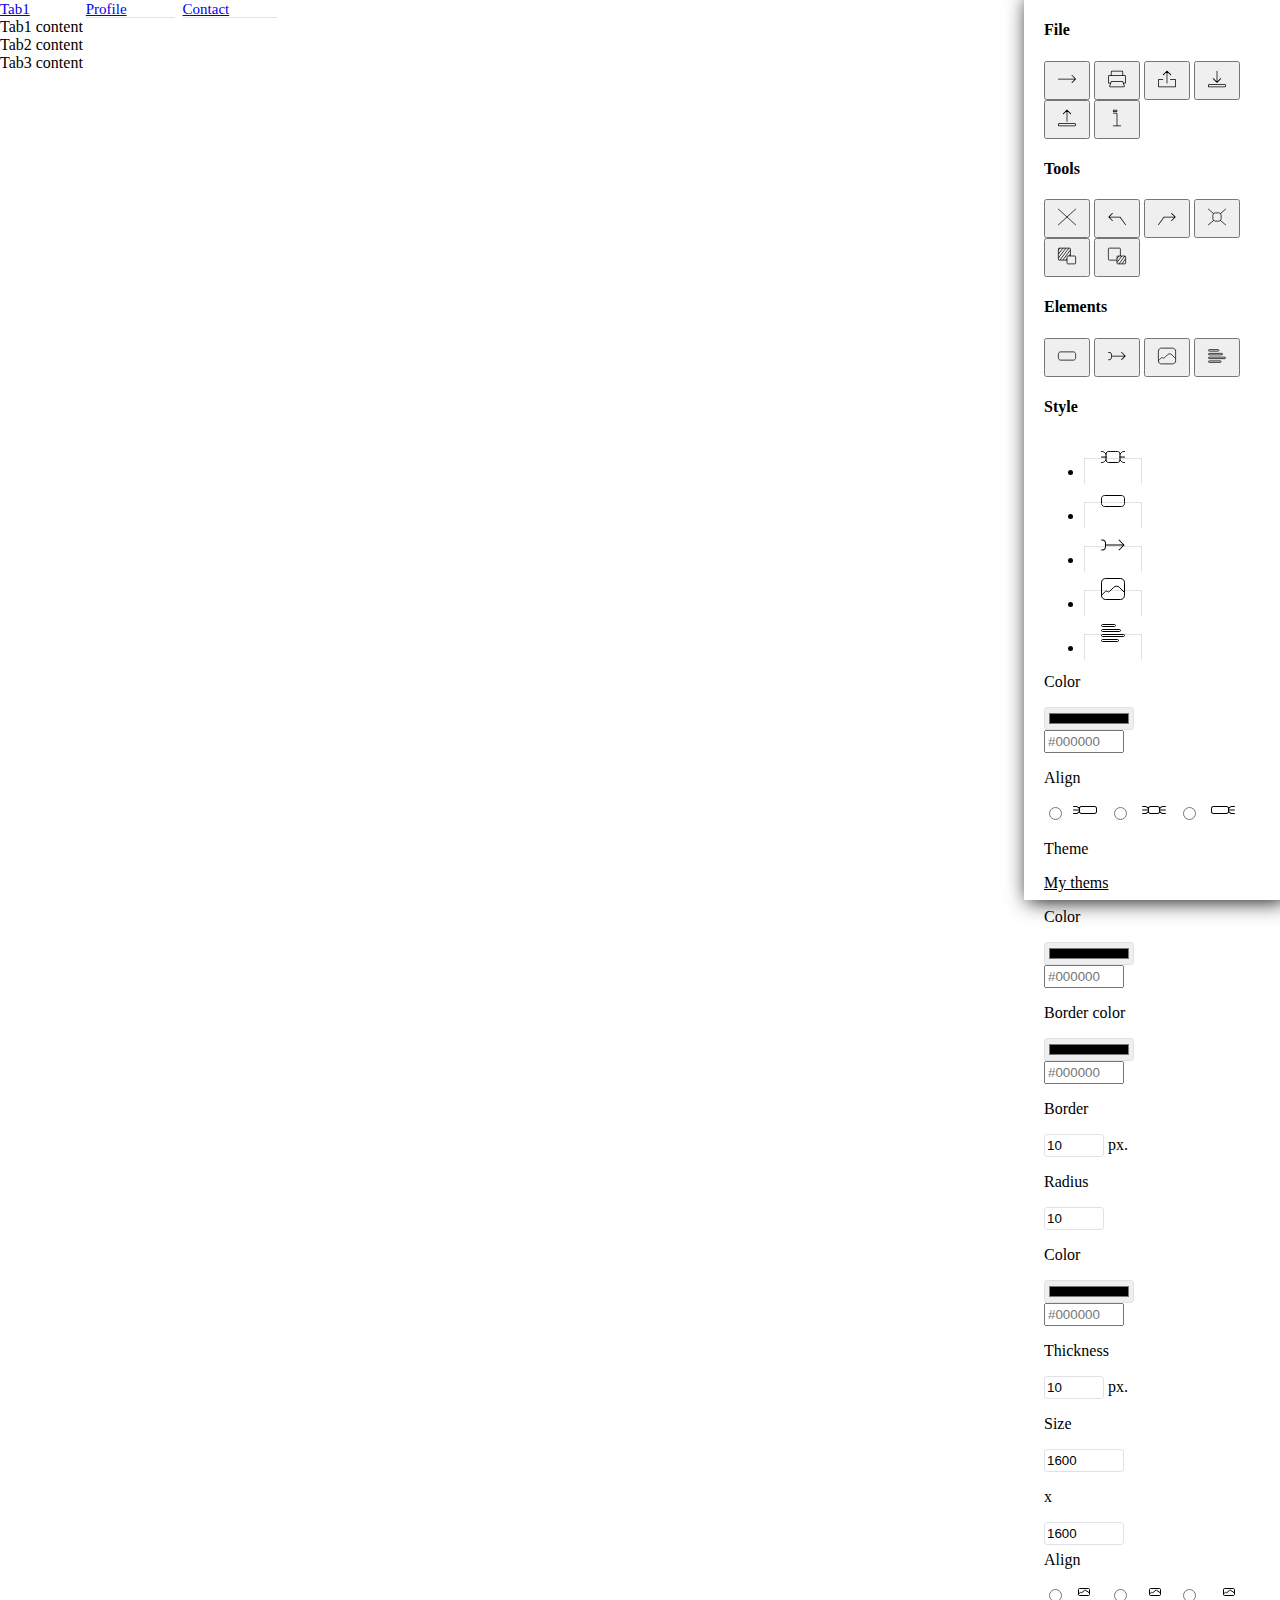
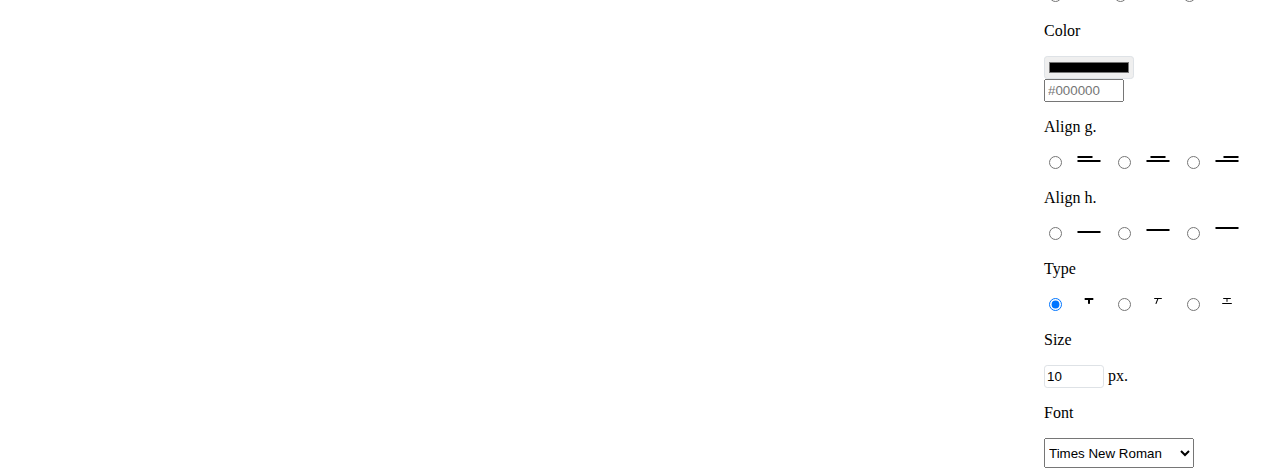
==== index.html @ cacdc1cd "show/hide animation final fix" ====
<!DOCTYPE html>
<html lang="en">

<head>
    <title>SmartTree</title>
    <meta charset="UTF-8">
    <meta name="viewport" content="width=device-width, initial-scale=1.0">
    <link href="styles.css" type="text/css" rel="stylesheet" />
    <link rel="stylesheet" href="https://stackpath.bootstrapcdn.com/bootstrap/4.5.0/css/bootstrap.min.css" integrity="sha384-9aIt2nRpC12Uk9gS9baDl411NQApFmC26EwAOH8WgZl5MYYxFfc+NcPb1dKGj7Sk" crossorigin="anonymous">
    <script src="https://code.jquery.com/jquery-3.5.1.js" integrity="sha256-QWo7LDvxbWT2tbbQ97B53yJnYU3WhH/C8ycbRAkjPDc=" crossorigin="anonymous"></script>
    <script src="https://cdn.jsdelivr.net/npm/popper.js@1.16.0/dist/umd/popper.min.js" integrity="sha384-Q6E9RHvbIyZFJoft+2mJbHaEWldlvI9IOYy5n3zV9zzTtmI3UksdQRVvoxMfooAo" crossorigin="anonymous"></script>
    <script src="https://stackpath.bootstrapcdn.com/bootstrap/4.5.0/js/bootstrap.min.js" integrity="sha384-OgVRvuATP1z7JjHLkuOU7Xw704+h835Lr+6QL9UvYjZE3Ipu6Tp75j7Bh/kR0JKI" crossorigin="anonymous"></script>
    <script src="js/scripts.js" type="script"></script>
</head>

<body>
    <div class="home">
        <nav>
            <div class="nav nav-tabs bg-dark pl-3 pt-3" id="nav-tab" role="tablist">
              <a class="homeTab nav-item nav-link bg-white active" id="Tab1" data-toggle="tab" href="#nav-tab1" role="tab" aria-controls="nav-tab1" aria-selected="true" style="margin-right: .25rem;">Tab1</a>
              <a class="homeTab nav-item nav-link bg-white" id="Tab2" data-toggle="tab" href="#nav-tab2" role="tab" aria-controls="nav-tab2" aria-selected="false" style="margin-right: .25rem;">Profile</a>
              <a class="homeTab nav-item nav-link bg-white" id="Tab3" data-toggle="tab" href="#nav-tab3" role="tab" aria-controls="nav-tab3" aria-selected="false">Contact</a>
            </div>
          </nav>
          <div class="tab-content" id="nav-tabContent">
            <div class="tab-pane fade show active" id="nav-tab1" role="tabpanel" aria-labelledby="Tab1">Tab1 content</div>
            <div class="tab-pane fade" id="nav-tab2" role="tabpanel" aria-labelledby="Tab2">Tab2 content</div>
            <div class="tab-pane fade" id="nav-tab3" role="tabpanel" aria-labelledby="Tab3">Tab3 content</div>
          </div>
    </div>
    <div class="panel">
        <div class="menu1" style="margin-right: 30px;">
            <h4 class="lead text-dark">File</h4>
            <div class="btn-group" role="group" aria-label="Basic example">
                <button type="button" class="btn btn-light border btn-sm"><img src="img/Menu1-arrow-no-bordure.svg" alt=""></button>
                <button type="button" class="btn btn-light border btn-sm"><img src="img/Menu1-printno-bordure.svg" alt=""></button>
                <button type="button" id="shareBtn" class="btn btn-light border btn-sm"><img src="img/Menu1-shareno-bordure.svg"></button>
                <button type="button" class="btn btn-light border btn-sm"><img src="img/Menu1-saveno-bordure.svg" alt="" id="exportToFile"></button>
                <button type="button" class="btn btn-light border btn-sm"><img src="img/Menu1-loadno-bordure.svg" alt="" id="importFromFile"></button>
                <button type="button" id="infoBtn" class="btn btn-light border btn-sm"><img src="img/Menu1-infono-bordure.svg" alt=""></button>
            </div>
        </div>
        <div id="menu1Share" style="margin-left: 20px; display: none;">
            <p>Share project</p>
            <div class="row mb-3">
                <button type="button" class="btn btn-light border btm-sm ml-3 mr-1 p-1">
                    <svg width="35" height="35" viewBox="0 0 40 40" fill="none" xmlns="http://www.w3.org/2000/svg">
                    <path d="M14.5 30.5V19.5M19.5 9.5H18.5C16.2909 9.5 14.5 11.2909 14.5 13.5V19.5M14.5 19.5H11.5M14.5 19.5H17.5M19.5 19.5V28.5M19.5 30.5V28.5M19.5 28.5L20.5 29.5C21.8807 30.8807 24.1193 30.8807 25.5 29.5V29.5C26.8807 28.1193 26.8807 25.8807 25.5 24.5V24.5C24.1193 23.1193 21.8807 23.1193 20.5 24.5L20 25" stroke="black" stroke-linecap="round"/>
                    </svg>
                </button>
                <button type="button" class="btn btn-light border btm-sm ml-2 mr-1 p-1">
                    <svg width="35" height="35" viewBox="0 0 40 40" fill="none" xmlns="http://www.w3.org/2000/svg">
                    <path d="M14.5 30.5V9.5M14.5 9.5H9.5M14.5 9.5H19.5M19.5 19.5L20.7911 29.8289C20.9301 30.9406 22.5121 31.0179 22.7588 29.9252L24.0246 24.3198C24.2593 23.2802 25.7407 23.2802 25.9754 24.3198L27.2412 29.9252C27.4879 31.0179 29.0699 30.9406 29.2089 29.8289L30.5 19.5" stroke="black" stroke-linecap="round"/>
                    </svg>
                </button>
                <button type="button" class="btn btn-light border btm-sm ml-2 mr-1 p-1">
                    <svg width="35" height="35" viewBox="0 0 40 40" fill="none" xmlns="http://www.w3.org/2000/svg">
                    <path d="M18.253 28.8596C18.4483 28.6643 18.4483 28.3477 18.253 28.1525C18.0578 27.9572 17.7412 27.9572 17.5459 28.1525L18.253 28.8596ZM22.4957 18.253C22.691 18.4482 23.0075 18.4482 23.2028 18.253C23.3981 18.0577 23.3981 17.7411 23.2028 17.5459L22.4957 18.253ZM11.182 24.6169L17.5459 18.253L16.8388 17.5459L10.4749 23.9098L11.182 24.6169ZM16.8368 30.2758L18.253 28.8596L17.5459 28.1525L16.1297 29.5687L16.8368 30.2758ZM17.5459 18.253C18.9128 16.8861 21.1289 16.8861 22.4957 18.253L23.2028 17.5459C21.4454 15.7885 18.5962 15.7885 16.8388 17.5459L17.5459 18.253ZM11.182 29.5667C9.81515 28.1998 9.81515 25.9838 11.182 24.6169L10.4749 23.9098C8.71751 25.6672 8.71751 28.5164 10.4749 30.2738L11.182 29.5667ZM10.4749 30.2738C12.2319 32.0308 15.0792 32.0335 16.8368 30.2758L16.1297 29.5687C14.7632 30.9352 12.5491 30.9338 11.182 29.5667L10.4749 30.2738Z" fill="black"/>
                    <path d="M22.4957 11.889C22.3005 12.0842 22.3005 12.4008 22.4957 12.5961C22.691 12.7913 23.0076 12.7913 23.2028 12.5961L22.4957 11.889ZM18.2531 22.4956C18.0578 22.3003 17.7412 22.3003 17.546 22.4956C17.3507 22.6908 17.3507 23.0074 17.546 23.2027L18.2531 22.4956ZM29.5668 16.1316L23.2028 22.4956L23.9099 23.2027L30.2739 16.8387L29.5668 16.1316ZM23.9119 10.4728L22.4957 11.889L23.2028 12.5961L24.619 11.1799L23.9119 10.4728ZM23.2028 22.4956C21.836 23.8624 19.6199 23.8624 18.2531 22.4956L17.546 23.2027C19.3033 24.96 22.1526 24.96 23.9099 23.2027L23.2028 22.4956ZM29.5668 11.1819C30.9336 12.5487 30.9336 14.7648 29.5668 16.1316L30.2739 16.8387C32.0313 15.0814 32.0313 12.2321 30.2739 10.4748L29.5668 11.1819ZM30.2739 10.4748C28.5169 8.71772 25.6696 8.71508 23.9119 10.4728L24.619 11.1799C25.9856 9.81336 28.1996 9.8147 29.5668 11.1819L30.2739 10.4748Z" fill="black"/>
                    </svg>
                </button>
                <button type="button" class="btn btn-light border btm-sm ml-2 mr-1 p-1">
                    <svg width="35" height="35" viewBox="0 0 40 40" fill="none" xmlns="http://www.w3.org/2000/svg">
                    <path d="M16 9.5V19.5V26.5C16 28.7091 17.7909 30.5 20 30.5H21M24 22.5V28.5V30.5M24 19.5V20.5" stroke="black" stroke-linecap="round"/>
                    </svg>
                </button>
            </div>
            <p>Give rights</p>
            <input type="email" class="form-control form-control-md w-75 mb-4" placeholder="test@test.com"/>
        </div>
        <div id="menu1Info" style="margin-left: 30px; display: none;">
            <p>Info about project</p>
            <p>Last changes: 15:22, 03.11.2020</p>
            <p>Date of creation: 11.11.2020</p>
            <p>Author: test@test.com</p>
        </div>
        <div class="menu2" style="margin-right: 30px;">
            <h4 class="lead text-dark">Tools</h4>
            <div class="btn-group" role="group" aria-label="Basic example">
                <button type="button" class="btn btn-light border btn-sm"><img src="img/Menu2-delete-no-bordure.svg" id="delete"></button>
                <button type="button" class="btn btn-light border btn-sm"><img src="img/Menu2-undo-no-bordure.svg" alt="" id="undo"></button>
                <button type="button" class="btn btn-light border btn-sm"><img src="img/Menu2-return-no-bordure.svg" id="redo"></button>
                <button type="button" class="btn btn-light border btn-sm"><img src="img/Menu2-focus-no-bordure.svg" alt=""></button>
                <button type="button" class="btn btn-light border btn-sm"><img src="img/Menu2-copy-style-no-bordure.svg" alt=""></button>
                <button type="button" class="btn btn-light border btn-sm"><img src="img/Menu2-paste-style-no-bordure.svg" alt=""></button>
            </div>
        </div>
        <div class="menu3" style="margin-right: 30px;">
            <h4 class="lead text-dark">Elements</h4>
            <div class="btn-group" role="group" aria-label="Basic example">
                <button type="button" class="btn btn-light border btn-sm"><img src="img/Menu3-cell-no-bordure.svg" id="addTopic"></button>
                <button type="button" class="btn btn-light border btn-sm"><img src="img/Menu3-join-no-bordure.svg" alt="" id="addJoin"></button>
                <button type="button" class="btn btn-light border btn-sm"><img src="img/Menu3-image-no-bordure.svg"></button>
                <button type="button" class="btn btn-light border btn-sm"><img src="img/Menu3-text-no-bordure.svg" alt=""></button>
            </div>
        </div>
        <div class="menu4" style="margin-right: 30px;">
            <h4 class="lead text-dark">Style</h4>
            <div class="card border-0">
                <ul class="nav nav-tabs" id="myTab" role="tablist">
                    <li class="nav-item">
                        <a class="nav-link menu4nl active" id="home-tab" data-toggle="tab" href="#one" role="tab" aria-controls="home" aria-selected="true" style="padding: 4px 8px;"><img src="img/Menu4-1-map-no-bordure.svg"></a>
                    </li>
                    <li class="nav-item">
                        <a class="nav-link menu4nl" id="profile-tab" data-toggle="tab" href="#two" role="tab" aria-controls="profile" aria-selected="false" style="padding: 4px 8px;"><img src="img/Menu4-2-cell-no-bordure.svg"></a>
                    </li>
                    <li class="nav-item">
                        <a class="nav-link menu4nl" id="contact-tab" data-toggle="tab" href="#three" role="tab" aria-controls="contact" aria-selected="false" style="padding: 4px 8px;"><img src="img/Menu4-3-join-no-bordure.svg"></a>
                    </li>
                    <li class="nav-item">
                        <a class="nav-link menu4nl" id="contact-tab" data-toggle="tab" href="#four" role="tab" aria-controls="contact" aria-selected="false" style="padding: 4px 8px;"><img src="img/Menu4-4-image-no-bordure.svg"></a>
                    </li>
                    <li class="nav-item">
                        <a class="nav-link menu4nl" id="contact-tab" data-toggle="tab" href="#five" role="tab" aria-controls="contact" aria-selected="false" style="padding: 4px 8px;"><img src="img/Menu4-5-text-no-bordure.svg"></a>
                    </li>
                </ul>
                <div class="tab-content border border-top-0" id="myTabContent">
                    <div class="tab-pane fade show active" id="one" role="tabpanel" aria-labelledby="home-tab">
                        <div class="d-flex flex-row justify-content-between ml-3 mr-3 mt-3">
                            <p>Color</p>
                            <div class="form-group row">
                                <form>
                                    <input type="color" value="#000000" id="favcolor" list="colorList" style="width: 90px; height: 23px;">
                                    <datalist id="colorList">
                                        <option value="#ffffff" label="White">
                                        <option value="#000000" label="Black">
                                        <option value="#ffff00" label="Yellow">
                                        <option value="#996633" label="Brown">
                                        <option value="#ff0000" label="Red">
                                        <option value="#c4c4c4" label="Gray">
                                        <option value="#660099" label="Violet">
                                        <option value="#333399" label="DarkSlateBlue">
                                        <option value="#003399" label="DarkBlue">
                                        <option value="#0099cc" label="LightSeaGreen">
                                        <option value="#009966" label="Teal">
                                    </datalist>
                                </form>
                                <!-- <span id="hex" class="mr-3 ml-3">#000000</span> -->
                                <input class="form-control form-control-sm ml-2 mr-3" id="hex" type="text" placeholder="#000000" style="width: 80px; height: 23px;">
                            </div>
                        </div>
                        <div class="d-flex flex-row justify-content-between ml-3 mr-3">
                            <p>Align</p>
                            <div class="btn-group btn-group-toggle h-25 w-50" data-toggle="buttons">
                                <label class="btn btn-light btn-sm border p-0">
                                    <input type="radio" name="options" id="option1" checked><img src="img/Menu4-1-map-aligin-left-no-bordure.svg">
                                </label>
                                <label class="btn btn-light btn-sm border p-0">
                                    <input type="radio" name="options" id="option2"> <img src="img/Menu4-1-map-aligin-center-no-bordure.svg">
                                </label>
                                <label class="btn btn-light btn-sm border p-0">
                                    <input type="radio" name="options" id="option3"> <img src="img/Menu4-1-map-aligin-right-no-bordure.svg">
                                </label>
                                </div>
                        </div>
                        <div class="d-flex flex-row justify-content-between ml-3 mr-3">
                            <p>Theme</p>
                            <p style="text-decoration: underline;">My thems</p>
                        </div>
                    </div>
                    <div class="tab-pane fade" id="two" role="tabpanel" aria-labelledby="profile-tab">
                        <div class="d-flex flex-row justify-content-between ml-3 mt-3">
                            <p>Color</p>
                            <div class="form-group row mr-3 mb-0">
                                <div class="form-group row">
                                    <form>
                                        <input type="color" value="#000000" id="favcolor1" list="colorList" style="width: 90px; height: 23px;">
                                        <datalist id="colorList">
                                            <option value="#ffffff" label="White">
                                            <option value="#000000" label="Black">
                                            <option value="#ffff00" label="Yellow">
                                            <option value="#996633" label="Brown">
                                            <option value="#ff0000" label="Red">
                                            <option value="#c4c4c4" label="Gray">
                                            <option value="#660099" label="Violet">
                                            <option value="#333399" label="DarkSlateBlue">
                                            <option value="#003399" label="DarkBlue">
                                            <option value="#0099cc" label="LightSeaGreen">
                                            <option value="#009966" label="Teal">
                                        </datalist>
                                    </form>
                                    <!-- <span id="hex" class="mr-3 ml-3">#000000</span> -->
                                    <input class="form-control form-control-sm ml-2 mr-3" id="hex1" type="text" placeholder="#000000" style="width: 80px; height: 23px;">
                                </div>
                            </div>
                        </div>
                        <div class="d-flex flex-row justify-content-between ml-3 mr-3">
                            <p>Border color</p>
                            <div class="form-group row">
                                <form>
                                    <input type="color" value="#000000" id="favcolor2" list="colorList" style="width: 90px; height: 23px;">
                                    <datalist id="colorList">
                                        <option value="#ffffff" label="White">
                                        <option value="#000000" label="Black">
                                        <option value="#ffff00" label="Yellow">
                                        <option value="#996633" label="Brown">
                                        <option value="#ff0000" label="Red">
                                        <option value="#c4c4c4" label="Gray">
                                        <option value="#660099" label="Violet">
                                        <option value="#333399" label="DarkSlateBlue">
                                        <option value="#003399" label="DarkBlue">
                                        <option value="#0099cc" label="LightSeaGreen">
                                        <option value="#009966" label="Teal">
                                    </datalist>
                                </form>
                                <!-- <span id="hex" class="mr-3 ml-3">#000000</span> -->
                                <input class="form-control form-control-sm ml-2 mr-3" id="hex2" type="text" placeholder="#000000" style="width: 80px; height: 23px;">
                            </div>
                        </div>
                        <div class="d-flex flex-row justify-content-between ml-3 mr-3">
                            <p>Border</p>
                            <!-- <p><a style="text-decoration: underline;">10</a> px.</p> -->
                            <div class="form-group row">
                                <input id="number" class="form-control form-control-sm  ml-auto mt-1" min="0" type="number" value="10" style="width: 60px; height: 23px;">
                                <span class="mr-3 ml-2 mt-1">px.</span>
                            </div>
                        </div>
                        <div class="d-flex flex-row justify-content-between ml-3 mr-3">
                            <p>Radius</p>
                            <!-- <p><a style="text-decoration: underline;">10</a> px.</p> -->
                            <input id="number" class="form-control form-control-sm  ml-auto mt-1" min="0" type="number" value="10" style="width: 60px; height: 23px;">
                        </div>
                    </div>
                    <div class="tab-pane fade" id="three" role="tabpanel" aria-labelledby="contact-tab">
                        <div class="d-flex flex-row justify-content-between ml-3 mr-3 mt-3">
                            <p>Color</p>
                            <div class="form-group row">
                                <form>
                                    <input type="color" value="#000000" id="favcolor3" list="colorList" style="width: 90px; height: 23px;">
                                    <datalist id="colorList">
                                        <option value="#ffffff" label="White">
                                        <option value="#000000" label="Black">
                                        <option value="#ffff00" label="Yellow">
                                        <option value="#996633" label="Brown">
                                        <option value="#ff0000" label="Red">
                                        <option value="#c4c4c4" label="Gray">
                                        <option value="#660099" label="Violet">
                                        <option value="#333399" label="DarkSlateBlue">
                                        <option value="#003399" label="DarkBlue">
                                        <option value="#0099cc" label="LightSeaGreen">
                                        <option value="#009966" label="Teal">
                                    </datalist>
                                </form>
                                <!-- <span id="hex" class="mr-3 ml-3">#000000</span> -->
                                <input class="form-control form-control-sm ml-2 mr-3" id="hex3" type="text" placeholder="#000000" style="width: 80px; height: 23px;">
                            </div>
                        </div>
                        <div class="d-flex flex-row justify-content-between ml-3 mr-3">
                            <p>Thickness</p>
                            <!-- <p><a style="text-decoration: underline;">3</a> px.</p> -->
                            <div class="form-group row">
                                <input id="number" class="form-control form-control-sm  ml-auto mt-1" min="0" type="number" value="10" style="width: 60px; height: 23px;">
                                <span class="mr-3 ml-2 mt-1">px.</span>
                            </div>
                        </div>
                    </div>
                    <div class="tab-pane fade" id="four" role="tabpanel" aria-labelledby="contact-tab">
                        <div class="d-flex flex-row justify-content-between ml-3 mr-3 mt-3" style="margin-bottom: -10px;">
                            <p>Size</p>
                            <p>
                                <div class="form-group row ml-auto mr-1">
                                    <input id="number" class="form-control form-control-sm mt-1" min="0" type="number" value="1600" style="width: 80px; height: 23px;">
                                    <p class="mt-1 ml-1 mr-1">х</p>
                                    <input id="number" class="form-control form-control-sm mt-1" min="0" type="number" value="1600" style="width: 80px; height: 23px;">
                                </div>
                            </p>
                        </div>
                        <div class="d-flex flex-row justify-content-between ml-3 mr-3">
                            <p>Align</p>
                            <div class="btn-group btn-group-toggle h-25 w-50" data-toggle="buttons">
                                <label class="btn btn-light btn-sm border p-0 active">
                                    <input type="radio" name="options" id="option1" checked><img src="img/Menu4-4-image-aligin-left-no-bordure.svg">
                                </label>
                                <label class="btn btn-light btn-sm border p-0">
                                    <input type="radio" name="options" id="option2"> <img src="img/Menu4-4-image-aligin-center-no-bordure.svg">
                                </label>
                                <label class="btn btn-light btn-sm border p-0">
                                    <input type="radio" name="options" id="option3"> <img src="img/Menu4-4-image-aligin-right-no-bordure.svg">
                                </label>
                            </div>
                        </div>
                    </div>
                    <div class="tab-pane fade" id="five" role="tabpanel" aria-labelledby="contact-tab">
                        <div class="d-flex flex-row justify-content-between ml-3 mr-3 mt-3">
                            <p>Color</p>
                            <div class="form-group row">
                                <form>
                                    <input type="color" value="#000000" id="favcolor4" list="colorList" style="width: 90px; height: 23px;">
                                    <datalist id="colorList">
                                        <option value="#ffffff" label="White">
                                        <option value="#000000" label="Black">
                                        <option value="#ffff00" label="Yellow">
                                        <option value="#996633" label="Brown">
                                        <option value="#ff0000" label="Red">
                                        <option value="#c4c4c4" label="Gray">
                                        <option value="#660099" label="Violet">
                                        <option value="#333399" label="DarkSlateBlue">
                                        <option value="#003399" label="DarkBlue">
                                        <option value="#0099cc" label="LightSeaGreen">
                                        <option value="#009966" label="Teal">
                                    </datalist>
                                </form>
                                <!-- <span id="hex" class="mr-3 ml-3">#000000</span> -->
                                <input class="form-control form-control-sm ml-2 mr-3" id="hex4" type="text" placeholder="#000000" style="width: 80px; height: 23px;">
                            </div>
                        </div>
                        <div class="d-flex flex-row justify-content-between ml-3 mr-3">
                            <p>Align g.</p>
                            <div class="btn-group btn-group-toggle h-25 w-50" data-toggle="buttons">
                                <label class="btn btn-light btn-sm border p-0 active">
                                    <input type="radio" name="options" id="option1" checked> <img src="img/Menu4-5-text-aligin-left-no-bordure.svg">
                                </label>
                                <label class="btn btn-light btn-sm border p-0">
                                    <input type="radio" name="options" id="option2"> <img src="img/Menu4-5-text-aligin-center-no-bordure.svg">
                                </label>
                                <label class="btn btn-light btn-sm border p-0">
                                    <input type="radio" name="options" id="option3"> <img src="img/Menu4-5-text-aligin-right-no-bordure.svg">
                                </label>
                            </div>
                        </div>
                        <div class="d-flex flex-row justify-content-between ml-3 mr-3">
                            <p>Align h.</p>
                            <div class="btn-group btn-group-toggle h-25 w-50" data-toggle="buttons">
                                <label class="btn btn-light btn-sm border p-0 active">
                                    <input type="radio" name="options" id="option1" checked> <img src="img/Menu4-5-text-aligin-bott-no-bordure.svg">
                                </label>
                                <label class="btn btn-light btn-sm border p-0">
                                    <input type="radio" name="options" id="option2"> <img src="img/Menu4-5-text-aligin-mid-no-bordure.svg">
                                </label>
                                <label class="btn btn-light btn-sm border p-0">
                                    <input type="radio" name="options" id="option3"> <img src="img/Menu4-5-text-aligin-top-no-bordure.svg">
                                </label>
                            </div>
                        </div>
                        <div class="d-flex flex-row justify-content-between ml-3 mr-3">
                            <p>Type</p>
                            <div class="btn-group btn-group-toggle h-25 w-50" data-toggle="buttons">
                                <label class="btn btn-light btn-sm border p-0 active">
                                    <input type="radio" name="options" id="option1" checked> <img src="img/Menu4-5-text-bold-no-bordure.svg">
                                </label>
                                <label class="btn btn-light btn-sm border p-0">
                                    <input type="radio" name="options" id="option2"> <img src="img/Menu4-5-text-italic-no-bordure.svg">
                                </label>
                                <label class="btn btn-light btn-sm border p-0">
                                    <input type="radio" name="options" id="option3"> <img src="img/Menu4-5-text-underline-no-bordure.svg">
                                </label>
                            </div>
                        </div>
                        <div class="d-flex flex-row justify-content-between ml-3 mr-3">
                            <p>Size</p>
                            <!-- <p><a style="text-decoration: underline;">10</a> px.</p> -->
                            <div class="form-group row">
                                <input id="number" class="form-control form-control-sm  ml-auto mt-1" min="0" type="number" value="10" style="width: 60px; height: 23px;">
                                <span class="mr-3 ml-2 mt-1">px.</span>
                            </div>
                        </div>
                        <div class="d-flex flex-row justify-content-between ml-3 mr-3">
                            <p>Font</p>
                            <select class="form-control form-control-sm" id="fontSelect" style="width: 150px; height: 30px;">
                                <option class="Times-New-Roman" value="Times-New-Roman">Times New Roman</option>
                                <option class="Verdana" value="Verdana">Verdana</option>
                                <option value="Comic-Sans-MS">Comic Sans MS</option>
                                <option value="WildWest">WildWest</option>
                                <option value="Bedrock">Bedrock</option>
                            </select>
                        </div>
                    </div>
                </div>
            </div>
        </div>
    <script>

    /**************************** color to text ****************************/
    $(document).ready(function(){
        
        $('#favcolor').change(function(){
        $('#hex').val($(this).val());
        console.log($(this).val());
    });

    $('#favcolor1').change(function(){
        $('#hex1').val($(this).val());
        console.log($(this).val());
    });

    $('#favcolor2').change(function(){
        $('#hex2').val($(this).val());
        console.log($(this).val());
    });

    $('#favcolor3').change(function(){
        $('#hex3').val($(this).val());
        console.log($(this).val());
    });

    $('#favcolor4').change(function(){
        $('#hex4').val($(this).val());
        console.log($(this).val());
    });

    /**************************** text to color ****************************/

    $('#hex').change(function(){
        $('#favcolor').val($(this).val());
        console.log($(this).val());
    });

    $('#hex1').change(function(){
        $('#favcolor1').val($(this).val());
        console.log($(this).val());
    });

    $('#hex2').change(function(){
        $('#favcolor2').val($(this).val());
        console.log($(this).val());
    });

    $('#hex3').change(function(){
        $('#favcolor3').val($(this).val());
        console.log($(this).val());
    });

    $('#hex4').change(function(){
        $('#favcolor4').val($(this).val());
        console.log($(this).val());
    });

    $(document).on('dblclick', '#Tab1', function(){
        $('#Tab1').replaceWith('<input class="homeTab nav-item nav-link bg-white active" id="Tab1" data-toggle="tab" href="#nav-tab1" role="tab" aria-controls="nav-tab1" aria-selected="true" style="margin-right: .25rem;">')
        $('#Tab1').keydown(function(e) {
            if(e.keyCode == 13) {
                var newText = $(this).val();
                var currentText;
                if (newText != " ") {
                    currentText = newText;
                }
                else{
                    currentText = sourceText;
                }
                $('#Tab1').replaceWith('<a class="homeTab nav-item nav-link bg-white active" id="Tab1" data-toggle="tab" href="#nav-tab1" role="tab" aria-controls="nav-tab1" aria-selected="true" style="margin-right: .25rem;"></a>')
                $('#Tab1').text(currentText);
            }
        });
        $('#Tab1').focusout(function(){
            var text = $(this).val();
            $('#Tab1').replaceWith('<a class="homeTab nav-item nav-link bg-white active" id="Tab1" data-toggle="tab" href="#nav-tab1" role="tab" aria-controls="nav-tab1" aria-selected="true" style="margin-right: .25rem;"></a>')
            $('#Tab1').text(text);
        });
    });

    $(document).on('dblclick', '#Tab2', function(){
        $('#Tab2').replaceWith('<input class="homeTab nav-item nav-link bg-white active" id="Tab2" data-toggle="tab" href="#nav-tab2" role="tab" aria-controls="nav-tab2" aria-selected="false" style="margin-right: .25rem;">')
        $('#Tab2').keydown(function(e) {
            if(e.keyCode == 13) {
                var text = $(this).val();
                $('#Tab2').replaceWith('<a class="homeTab nav-item nav-link bg-white active" id="Tab2" data-toggle="tab" href="#nav-tab2" role="tab" aria-controls="nav-tab2" aria-selected="false" style="margin-right: .25rem;"></a>')
                $('#Tab2').text(text);
            }
        });
        $('#Tab2').focusout(function(){
            var text = $(this).val();
            $('#Tab2').replaceWith('<a class="homeTab nav-item nav-link bg-white active" id="Tab2" data-toggle="tab" href="#nav-tab2" role="tab" aria-controls="nav-tab2" aria-selected="false" style="margin-right: .25rem;"></a>')
            $('#Tab2').text(text);
        });
    });

    $(document).on('dblclick', '#Tab3', function(){
        $('#Tab3').replaceWith('<input class="homeTab nav-item nav-link bg-white active" id="Tab3" data-toggle="tab" href="#nav-tab3" role="tab" aria-controls="nav-tab3" aria-selected="false">')
        $('#Tab3').keydown(function(e) {
            if(e.keyCode == 13) {
                var text = $(this).val();
                $('#Tab3').replaceWith('<a class="homeTab nav-item nav-link bg-white active" id="Tab3" data-toggle="tab" href="#nav-tab3" role="tab" aria-controls="nav-tab3" aria-selected="false"></a>')
                $('#Tab3').text(text);
            }
        });
        $('#Tab3').focusout(function(){
            var text = $('#Tab3').val();
            $('#Tab3').replaceWith('<a class="homeTab nav-item nav-link bg-white active" id="Tab3" data-toggle="tab" href="#nav-tab3" role="tab" aria-controls="nav-tab3" aria-selected="false"></a>')
            $('#Tab3').text(text);
        });
    });

    $('#infoBtn').click(function(){
        if ($('#menu1Info').css('display') == 'none') 
        {
            if ($('#menu1Share').css('display') == 'none') {
                $('#menu1Info').animate({height: 'show'}, 500); 
            }
            else
            {
                $('#menu1Share').animate({height: 'hide'}, 500);
                $('#menu1Info').animate({height: 'show'}, 500); 
            }
        }
        else 
        {     
            $('#menu1Info').animate({height: 'hide'}, 500); 
        }
    });

    $('#shareBtn').click(function(){
        if ($('#menu1Share').css('display') == 'none') 
        {
            if ($('#menu1Info').css('display') == 'none') {

                $('#menu1Share').animate({height: 'show'}, 500); 
            }
            else
            {
                $('#menu1Info').animate({height: 'hide'}, 500);
                $('#menu1Share').animate({height: 'show'}, 500); 
            }
        }
        else 
        {     
            $('#menu1Share').animate({height: 'hide'}, 500); 
        }
    });

    });
    </script>
</body>
</html>
---- styles.css ----
html{
    box-sizing: border-box;
}

*, *:before, *:after{
    box-sizing: border-box;
}
.menu1{
    margin-top: 20px;
    margin-bottom: 20px;
}

.menu1,
.menu2,
.menu3,
.menu4 {
    margin-left: 20px;
    margin-bottom: 20px;
}

body{
    width: 100%;
}

.home{
    position: absolute;
    left: 0;
    top: 0;
    width: 80%;
}

.panel {
    top: 0px;
    right: 0px;
    width: 20%;
    height: 100vh;
    background-color: white;
    padding-right: 0%;

    box-shadow: 5px 0px 20px 1px #000;

    position: absolute;
}

a.homeTab {
	border-top-left-radius: 4px;
    border-top-right-radius: 4px;
    font-size: 15px;
    padding-right: 48px;
}

.homeTab.nav-item.nav-link.bg-white.active{
    border-bottom: 0px;
}

.nav-link.menu4nl{
    border-top: 1px solid #dee2e6!important;
    border-left: 1px solid #dee2e6!important;
    border-right: 1px solid #dee2e6!important;
}

.homeTab.nav-item.nav-link.bg-white{
    border-bottom: 1px solid #dee2e6;
}

#favcolor, #favcolor1, #favcolor2, #favcolor3, #favcolor4, #number{
    border: 1px solid #dee2e6!important;
    border-radius: .2rem;
}

.menu1Info{
    height: 144px;
}

.menu1Share {
    height: 180px;
}
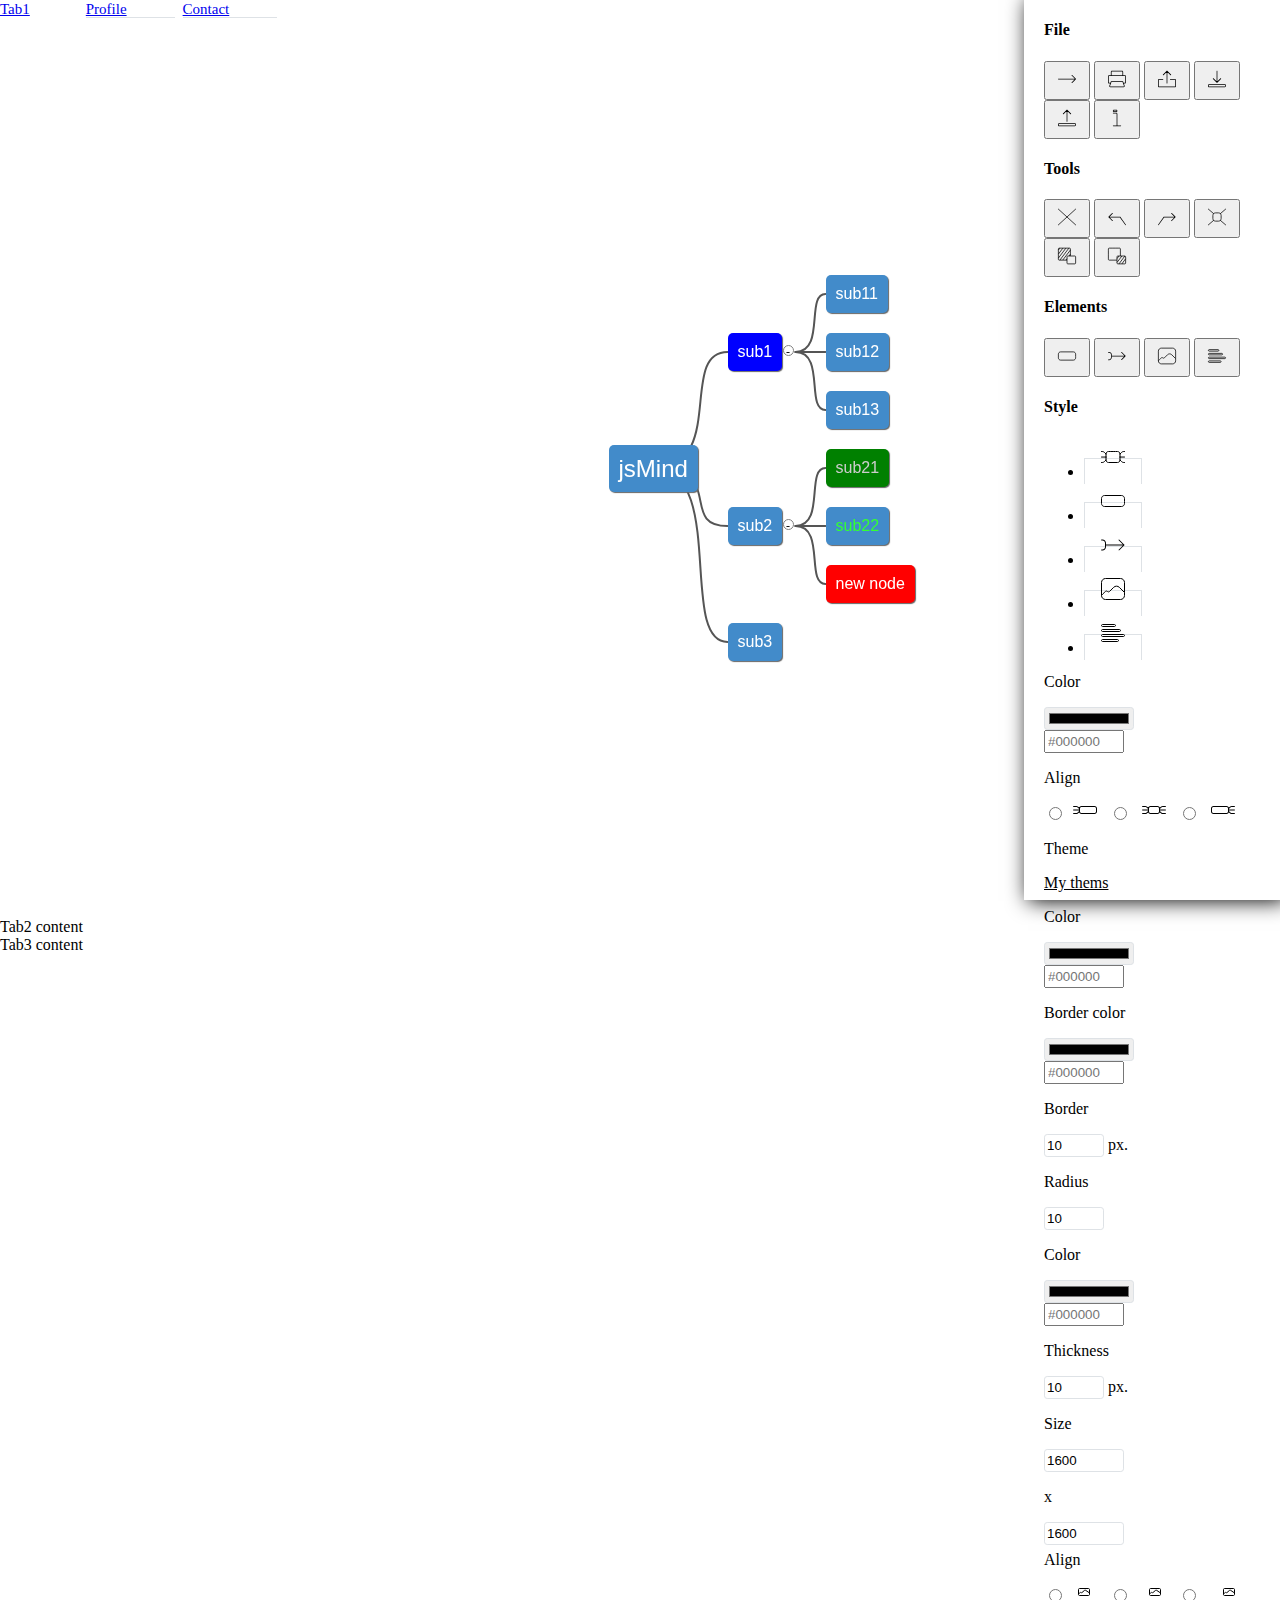
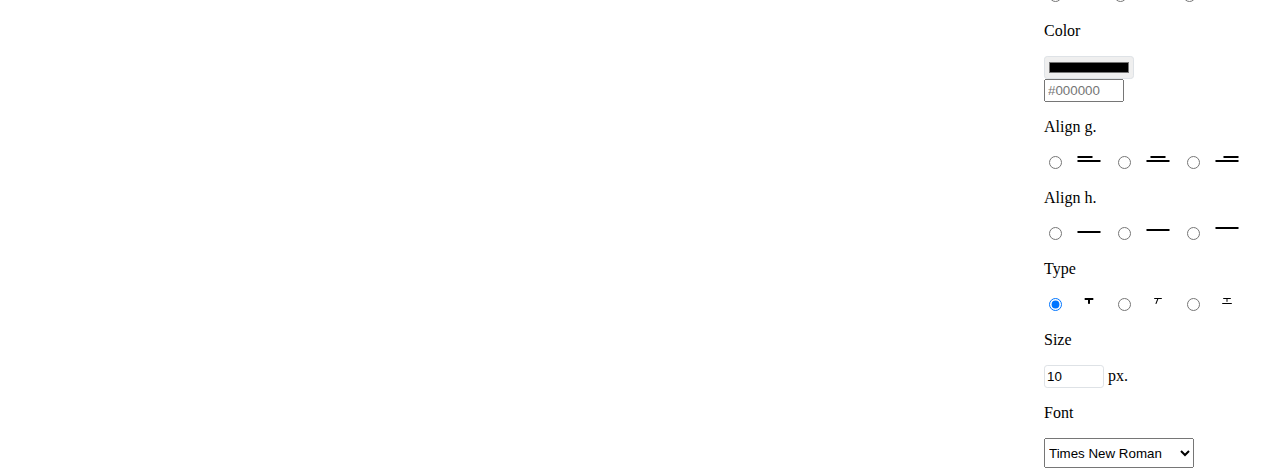
==== commit b5206cce: "implementation JSMind" ====
--- a/index.html
+++ b/index.html
@@ -2,15 +2,19 @@
 <html lang="en">
 
 <head>
-    <title>SmartTree</title>
+    <title>Mind in map</title>
     <meta charset="UTF-8">
     <meta name="viewport" content="width=device-width, initial-scale=1.0">
-    <link href="styles.css" type="text/css" rel="stylesheet" />
+    <link href="styles/jsmind.css" type="text/css" rel="stylesheet" />
+    <link href="styles/styles.css" type="text/css" rel="stylesheet" />
     <link rel="stylesheet" href="https://stackpath.bootstrapcdn.com/bootstrap/4.5.0/css/bootstrap.min.css" integrity="sha384-9aIt2nRpC12Uk9gS9baDl411NQApFmC26EwAOH8WgZl5MYYxFfc+NcPb1dKGj7Sk" crossorigin="anonymous">
     <script src="https://code.jquery.com/jquery-3.5.1.js" integrity="sha256-QWo7LDvxbWT2tbbQ97B53yJnYU3WhH/C8ycbRAkjPDc=" crossorigin="anonymous"></script>
     <script src="https://cdn.jsdelivr.net/npm/popper.js@1.16.0/dist/umd/popper.min.js" integrity="sha384-Q6E9RHvbIyZFJoft+2mJbHaEWldlvI9IOYy5n3zV9zzTtmI3UksdQRVvoxMfooAo" crossorigin="anonymous"></script>
     <script src="https://stackpath.bootstrapcdn.com/bootstrap/4.5.0/js/bootstrap.min.js" integrity="sha384-OgVRvuATP1z7JjHLkuOU7Xw704+h835Lr+6QL9UvYjZE3Ipu6Tp75j7Bh/kR0JKI" crossorigin="anonymous"></script>
     <script src="js/scripts.js" type="script"></script>
+    <script src="js/jsmind.draggable.js" type="text/javascript"></script>
+    <script src="js/jsmind.js" type="text/javascript"></script>
+    <script src="js/jsmind.screenshot.js" type="text/javascript"></script>
 </head>
 
 <body>
@@ -23,7 +27,11 @@
             </div>
           </nav>
           <div class="tab-content" id="nav-tabContent">
-            <div class="tab-pane fade show active" id="nav-tab1" role="tabpanel" aria-labelledby="Tab1">Tab1 content</div>
+            <div class="tab-pane fade show active" id="nav-tab1" role="tabpanel" aria-labelledby="Tab1">
+                <div id="jsmind_container">
+
+                </div>
+            </div>
             <div class="tab-pane fade" id="nav-tab2" role="tabpanel" aria-labelledby="Tab2">Tab2 content</div>
             <div class="tab-pane fade" id="nav-tab3" role="tabpanel" aria-labelledby="Tab3">Tab3 content</div>
           </div>
@@ -368,156 +376,246 @@
                 </div>
             </div>
         </div>
-    <script>
+    <script type="text/javascript">
+
+    
+    function load_jsmind(){
+        var mind = {
+            "meta":{
+                "name":"demo",
+                "author":"hizzgdev@163.com",
+                "version":"0.2",
+            },
+            "format":"node_array",
+            "data":[
+                {"id":"root", "isroot":true, "topic":"jsMind"},
+
+                {"id":"sub1", "parentid":"root", "topic":"sub1", "background-color":"#0000ff"},
+                {"id":"sub11", "parentid":"sub1", "topic":"sub11"},
+                {"id":"sub12", "parentid":"sub1", "topic":"sub12"},
+                {"id":"sub13", "parentid":"sub1", "topic":"sub13"},
+
+                {"id":"sub2", "parentid":"root", "topic":"sub2"},
+                {"id":"sub21", "parentid":"sub2", "topic":"sub21"},
+                {"id":"sub22", "parentid":"sub2", "topic":"sub22","foreground-color":"#33ff33"},
+
+                {"id":"sub3", "parentid":"root", "topic":"sub3"},
+            ]
+        };
+        var options = {
+            container:'jsmind_container',
+            editable:true,
+            theme:'primary',
+            mode: 'full',
+            support_html : true,
+            shortcut: {
+                mapping:{
+                    addchild : 45, 	// <Insert>
+                    addbrother : 13, // <Enter>
+                    editnode : 113, 	// <F2>
+                    delnode : 46, 	// <Delete>
+                    toggle : 32, 	// <Space>
+                    left : 37, 		// <Left>
+                    up : 38, 		// <Up>
+                    right : 39, 		// <Right>
+                    down : 40, 		// <Down>
+                }
+            },
+        }
+        var jm = jsMind.show(options,mind);
+        // jm.set_readonly(true);
+        // var mind_data = jm.get_data();
+        // alert(mind_data);
+        jm.add_node("sub2","sub23", "new node", {"background-color":"red"});
+        jm.set_node_color('sub21', 'green', '#ccc');
+    }
+
+    load_jsmind();
+
 
     /**************************** color to text ****************************/
     $(document).ready(function(){
         
         $('#favcolor').change(function(){
-        $('#hex').val($(this).val());
-        console.log($(this).val());
-    });
-
-    $('#favcolor1').change(function(){
-        $('#hex1').val($(this).val());
-        console.log($(this).val());
-    });
-
-    $('#favcolor2').change(function(){
-        $('#hex2').val($(this).val());
-        console.log($(this).val());
-    });
-
-    $('#favcolor3').change(function(){
-        $('#hex3').val($(this).val());
-        console.log($(this).val());
-    });
-
-    $('#favcolor4').change(function(){
-        $('#hex4').val($(this).val());
-        console.log($(this).val());
-    });
-
-    /**************************** text to color ****************************/
-
-    $('#hex').change(function(){
-        $('#favcolor').val($(this).val());
-        console.log($(this).val());
-    });
-
-    $('#hex1').change(function(){
-        $('#favcolor1').val($(this).val());
-        console.log($(this).val());
-    });
-
-    $('#hex2').change(function(){
-        $('#favcolor2').val($(this).val());
-        console.log($(this).val());
-    });
-
-    $('#hex3').change(function(){
-        $('#favcolor3').val($(this).val());
-        console.log($(this).val());
-    });
-
-    $('#hex4').change(function(){
-        $('#favcolor4').val($(this).val());
-        console.log($(this).val());
-    });
-
-    $(document).on('dblclick', '#Tab1', function(){
-        $('#Tab1').replaceWith('<input class="homeTab nav-item nav-link bg-white active" id="Tab1" data-toggle="tab" href="#nav-tab1" role="tab" aria-controls="nav-tab1" aria-selected="true" style="margin-right: .25rem;">')
-        $('#Tab1').keydown(function(e) {
-            if(e.keyCode == 13) {
+            $('#hex').val($(this).val());
+            console.log($(this).val());
+        });
+
+        $('#favcolor1').change(function(){
+            $('#hex1').val($(this).val());
+            console.log($(this).val());
+        });
+
+        $('#favcolor2').change(function(){
+            $('#hex2').val($(this).val());
+            console.log($(this).val());
+        });
+
+        $('#favcolor3').change(function(){
+            $('#hex3').val($(this).val());
+            console.log($(this).val());
+        });
+
+        $('#favcolor4').change(function(){
+            $('#hex4').val($(this).val());
+            console.log($(this).val());
+        });
+
+        /**************************** text to color ****************************/
+
+        $('#hex').change(function(){
+            $('#favcolor').val($(this).val());
+            console.log($(this).val());
+        });
+
+        $('#hex1').change(function(){
+            $('#favcolor1').val($(this).val());
+            console.log($(this).val());
+        });
+
+        $('#hex2').change(function(){
+            $('#favcolor2').val($(this).val());
+            console.log($(this).val());
+        });
+
+        $('#hex3').change(function(){
+            $('#favcolor3').val($(this).val());
+            console.log($(this).val());
+        });
+
+        $('#hex4').change(function(){
+            $('#favcolor4').val($(this).val());
+            console.log($(this).val());
+        });
+
+        $(document).on('dblclick', '#Tab1', function(){
+            var sourceText = document.getElementById("Tab1").textContent;
+            $('#Tab1').replaceWith('<input class="homeTab nav-item nav-link bg-white active" id="Tab1" data-toggle="tab" href="#nav-tab1" role="tab" aria-controls="nav-tab1" aria-selected="true" style="margin-right: .25rem;">')
+            $('#Tab1').focus();
+            $('#Tab1').keydown(function(e) {
+                if(e.keyCode == 13) {
+                    var newText = $(this).val();
+                    if (newText != "") {
+                        currentText = newText;
+                    }
+                    else{
+                        currentText = sourceText;
+                    }
+                    $('#Tab1').replaceWith('<a class="homeTab nav-item nav-link bg-white active" id="Tab1" data-toggle="tab" href="#nav-tab1" role="tab" aria-controls="nav-tab1" aria-selected="true" style="margin-right: .25rem;"></a>')
+                    $('#Tab1').text(currentText);
+                }
+            });
+            $('#Tab1').focusout(function(){
                 var newText = $(this).val();
-                var currentText;
-                if (newText != " ") {
-                    currentText = newText;
-                }
-                else{
-                    currentText = sourceText;
-                }
+                    if (newText != "") {
+                        currentText = newText;
+                    }
+                    else{
+                        currentText = sourceText;
+                    }
                 $('#Tab1').replaceWith('<a class="homeTab nav-item nav-link bg-white active" id="Tab1" data-toggle="tab" href="#nav-tab1" role="tab" aria-controls="nav-tab1" aria-selected="true" style="margin-right: .25rem;"></a>')
                 $('#Tab1').text(currentText);
+            });
+        });
+
+        $(document).on('dblclick', '#Tab2', function(){
+            var sourceText = document.getElementById("Tab2").textContent;
+            $('#Tab2').replaceWith('<input class="homeTab nav-item nav-link bg-white active" id="Tab2" data-toggle="tab" href="#nav-tab2" role="tab" aria-controls="nav-tab2" aria-selected="false" style="margin-right: .25rem;">')
+            $('#Tab2').focus();
+            $('#Tab2').keydown(function(e) {
+                if(e.keyCode == 13) {
+                    var newText = $(this).val();
+                    if (newText != "") {
+                        currentText = newText;
+                    }
+                    else{
+                        currentText = sourceText;
+                    }
+                    $('#Tab2').replaceWith('<a class="homeTab nav-item nav-link bg-white active" id="Tab2" data-toggle="tab" href="#nav-tab2" role="tab" aria-controls="nav-tab2" aria-selected="false" style="margin-right: .25rem;"></a>')
+                    $('#Tab2').text(currentText);
+                }
+            });
+            $('#Tab2').focusout(function(){
+                var newText = $(this).val();
+                    if (newText != "") {
+                        currentText = newText;
+                    }
+                    else{
+                        currentText = sourceText;
+                    }
+                $('#Tab2').replaceWith('<a class="homeTab nav-item nav-link bg-white active" id="Tab2" data-toggle="tab" href="#nav-tab2" role="tab" aria-controls="nav-tab2" aria-selected="false" style="margin-right: .25rem;"></a>')
+                $('#Tab2').text(currentText);
+            });
+        });
+
+        $(document).on('dblclick', '#Tab3', function(){
+            var sourceText = document.getElementById("Tab3").textContent;
+            $('#Tab3').replaceWith('<input class="homeTab nav-item nav-link bg-white active" id="Tab3" data-toggle="tab" href="#nav-tab3" role="tab" aria-controls="nav-tab3" aria-selected="false">')
+            $('#Tab3').focus();
+            $('#Tab3').keydown(function(e) {
+                if(e.keyCode == 13) {
+                    var newText = $(this).val();
+                    if (newText != "") {
+                        currentText = newText;
+                    }
+                    else{
+                        currentText = sourceText;
+                    }
+                    $('#Tab3').replaceWith('<a class="homeTab nav-item nav-link bg-white active" id="Tab3" data-toggle="tab" href="#nav-tab3" role="tab" aria-controls="nav-tab3" aria-selected="false"></a>')
+                    $('#Tab3').text(currentText);
+                }
+            });
+            $('#Tab3').focusout(function(){
+                var newText = $(this).val();
+                    if (newText != "") {
+                        currentText = newText;
+                    }
+                    else{
+                        currentText = sourceText;
+                    }
+                $('#Tab3').replaceWith('<a class="homeTab nav-item nav-link bg-white active" id="Tab3" data-toggle="tab" href="#nav-tab3" role="tab" aria-controls="nav-tab3" aria-selected="false"></a>')
+                $('#Tab3').text(currentText);
+            });
+        });
+
+        $('#infoBtn').click(function(){
+            if ($('#menu1Info').css('display') == 'none') 
+            {
+                if ($('#menu1Share').css('display') == 'none') {
+                    $('#menu1Info').animate({height: 'show'}, 500); 
+                }
+                else
+                {
+                    $('#menu1Share').animate({height: 'hide'}, 500);
+                    $('#menu1Info').animate({height: 'show'}, 500); 
+                }
             }
-        });
-        $('#Tab1').focusout(function(){
-            var text = $(this).val();
-            $('#Tab1').replaceWith('<a class="homeTab nav-item nav-link bg-white active" id="Tab1" data-toggle="tab" href="#nav-tab1" role="tab" aria-controls="nav-tab1" aria-selected="true" style="margin-right: .25rem;"></a>')
-            $('#Tab1').text(text);
+            else 
+            {     
+                $('#menu1Info').animate({height: 'hide'}, 500); 
+            }
+        });
+
+        $('#shareBtn').click(function(){
+            if ($('#menu1Share').css('display') == 'none') 
+            {
+                if ($('#menu1Info').css('display') == 'none') {
+
+                    $('#menu1Share').animate({height: 'show'}, 500); 
+                }
+                else
+                {
+                    $('#menu1Info').animate({height: 'hide'}, 500);
+                    $('#menu1Share').animate({height: 'show'}, 500); 
+                }
+            }
+            else 
+            {     
+                $('#menu1Share').animate({height: 'hide'}, 500); 
+            }
         });
     });
-
-    $(document).on('dblclick', '#Tab2', function(){
-        $('#Tab2').replaceWith('<input class="homeTab nav-item nav-link bg-white active" id="Tab2" data-toggle="tab" href="#nav-tab2" role="tab" aria-controls="nav-tab2" aria-selected="false" style="margin-right: .25rem;">')
-        $('#Tab2').keydown(function(e) {
-            if(e.keyCode == 13) {
-                var text = $(this).val();
-                $('#Tab2').replaceWith('<a class="homeTab nav-item nav-link bg-white active" id="Tab2" data-toggle="tab" href="#nav-tab2" role="tab" aria-controls="nav-tab2" aria-selected="false" style="margin-right: .25rem;"></a>')
-                $('#Tab2').text(text);
-            }
-        });
-        $('#Tab2').focusout(function(){
-            var text = $(this).val();
-            $('#Tab2').replaceWith('<a class="homeTab nav-item nav-link bg-white active" id="Tab2" data-toggle="tab" href="#nav-tab2" role="tab" aria-controls="nav-tab2" aria-selected="false" style="margin-right: .25rem;"></a>')
-            $('#Tab2').text(text);
-        });
-    });
-
-    $(document).on('dblclick', '#Tab3', function(){
-        $('#Tab3').replaceWith('<input class="homeTab nav-item nav-link bg-white active" id="Tab3" data-toggle="tab" href="#nav-tab3" role="tab" aria-controls="nav-tab3" aria-selected="false">')
-        $('#Tab3').keydown(function(e) {
-            if(e.keyCode == 13) {
-                var text = $(this).val();
-                $('#Tab3').replaceWith('<a class="homeTab nav-item nav-link bg-white active" id="Tab3" data-toggle="tab" href="#nav-tab3" role="tab" aria-controls="nav-tab3" aria-selected="false"></a>')
-                $('#Tab3').text(text);
-            }
-        });
-        $('#Tab3').focusout(function(){
-            var text = $('#Tab3').val();
-            $('#Tab3').replaceWith('<a class="homeTab nav-item nav-link bg-white active" id="Tab3" data-toggle="tab" href="#nav-tab3" role="tab" aria-controls="nav-tab3" aria-selected="false"></a>')
-            $('#Tab3').text(text);
-        });
-    });
-
-    $('#infoBtn').click(function(){
-        if ($('#menu1Info').css('display') == 'none') 
-        {
-            if ($('#menu1Share').css('display') == 'none') {
-                $('#menu1Info').animate({height: 'show'}, 500); 
-            }
-            else
-            {
-                $('#menu1Share').animate({height: 'hide'}, 500);
-                $('#menu1Info').animate({height: 'show'}, 500); 
-            }
-        }
-        else 
-        {     
-            $('#menu1Info').animate({height: 'hide'}, 500); 
-        }
-    });
-
-    $('#shareBtn').click(function(){
-        if ($('#menu1Share').css('display') == 'none') 
-        {
-            if ($('#menu1Info').css('display') == 'none') {
-
-                $('#menu1Share').animate({height: 'show'}, 500); 
-            }
-            else
-            {
-                $('#menu1Info').animate({height: 'hide'}, 500);
-                $('#menu1Share').animate({height: 'show'}, 500); 
-            }
-        }
-        else 
-        {     
-            $('#menu1Share').animate({height: 'hide'}, 500); 
-        }
-    });
-
-    });
+    
     </script>
 </body>
 </html>--- a/styles/jsmind.css
+++ b/styles/jsmind.css
@@ -0,0 +1,160 @@
+/*
+ * Released under BSD License
+ * Copyright (c) 2014-2015 hizzgdev@163.com
+ * 
+ * Project Home:
+ *   https://github.com/hizzgdev/jsmind/
+ */
+
+/* important section */
+.jsmind-inner{position:relative;overflow:auto;width:100%;height:100%;}/*box-shadow:0 0 2px #000;*/
+.jsmind-inner{
+    moz-user-select:-moz-none;
+    -moz-user-select:none;
+    -o-user-select:none;
+    -khtml-user-select:none;
+    -webkit-user-select:none;
+    -ms-user-select:none;
+    user-select:none;
+}
+
+/* z-index:1 */
+svg.jsmind{position:absolute;z-index:1;}
+canvas.jsmind{position:absolute;z-index:1;}
+
+/* z-index:2 */
+jmnodes{position:absolute;z-index:2;background-color:rgba(0,0,0,0);}/*background color is necessary*/
+jmnode{position:absolute;cursor:default;max-width:400px;white-space:nowrap;overflow:hidden;text-overflow:ellipsis;}
+jmexpander{position:absolute;width:11px;height:11px;display:block;overflow:hidden;line-height:12px;font-size:12px;text-align:center;border-radius:6px;border-width:1px;border-style:solid;cursor:pointer;}
+
+/* default theme */
+jmnode{padding:10px;background-color:#fff;color:#333;border-radius:5px;box-shadow:1px 1px 1px #666;font:16px/1.125 Verdana,Arial,Helvetica,sans-serif;}
+jmnode:hover{box-shadow:2px 2px 8px #000;background-color:#ebebeb;color:#333;}
+jmnode.selected{background-color:#11f;color:#fff;box-shadow:2px 2px 8px #000;}
+jmnode.root{font-size:24px;}
+jmexpander{border-color:gray;}
+jmexpander:hover{border-color:#000;}
+
+@media screen and (max-device-width: 1024px) {
+    jmnode{padding:5px;border-radius:3px;font-size:14px;}
+    jmnode.root{font-size:21px;}
+}
+/* primary theme */
+jmnodes.theme-primary jmnode{background-color:#428bca;color:#fff;border-color:#357ebd;}
+jmnodes.theme-primary jmnode:hover{background-color:#3276b1;border-color:#285e8e;}
+jmnodes.theme-primary jmnode.selected{background-color:#f1c40f;color:#fff;}
+jmnodes.theme-primary jmnode.root{}
+jmnodes.theme-primary jmexpander{}
+jmnodes.theme-primary jmexpander:hover{}
+
+/* warning theme */
+jmnodes.theme-warning jmnode{background-color:#f0ad4e;border-color:#eea236;color:#fff;}
+jmnodes.theme-warning jmnode:hover{background-color:#ed9c28;border-color:#d58512;}
+jmnodes.theme-warning jmnode.selected{background-color:#11f;color:#fff;}
+jmnodes.theme-warning jmnode.root{}
+jmnodes.theme-warning jmexpander{}
+jmnodes.theme-warning jmexpander:hover{}
+
+/* danger theme */
+jmnodes.theme-danger jmnode{background-color:#d9534f;border-color:#d43f3a;color:#fff;}
+jmnodes.theme-danger jmnode:hover{background-color:#d2322d;border-color:#ac2925;}
+jmnodes.theme-danger jmnode.selected{background-color:#11f;color:#fff;}
+jmnodes.theme-danger jmnode.root{}
+jmnodes.theme-danger jmexpander{}
+jmnodes.theme-danger jmexpander:hover{}
+
+/* success theme */
+jmnodes.theme-success jmnode{background-color:#5cb85c;border-color:#4cae4c;color:#fff;}
+jmnodes.theme-success jmnode:hover{background-color:#47a447;border-color:#398439;}
+jmnodes.theme-success jmnode.selected{background-color:#11f;color:#fff;}
+jmnodes.theme-success jmnode.root{}
+jmnodes.theme-success jmexpander{}
+jmnodes.theme-success jmexpander:hover{}
+
+/* info theme */
+jmnodes.theme-info jmnode{background-color:#5dc0de;border-color:#46b8da;;color:#fff;}
+jmnodes.theme-info jmnode:hover{background-color:#39b3d7;border-color:#269abc;}
+jmnodes.theme-info jmnode.selected{background-color:#11f;color:#fff;}
+jmnodes.theme-info jmnode.root{}
+jmnodes.theme-info jmexpander{}
+jmnodes.theme-info jmexpander:hover{}
+
+/* greensea theme */
+jmnodes.theme-greensea jmnode{background-color:#1abc9c;color:#fff;}
+jmnodes.theme-greensea jmnode:hover{background-color:#16a085;}
+jmnodes.theme-greensea jmnode.selected{background-color:#11f;color:#fff;}
+jmnodes.theme-greensea jmnode.root{}
+jmnodes.theme-greensea jmexpander{}
+jmnodes.theme-greensea jmexpander:hover{}
+
+/* nephrite theme */
+jmnodes.theme-nephrite jmnode{background-color:#2ecc71;color:#fff;}
+jmnodes.theme-nephrite jmnode:hover{background-color:#27ae60;}
+jmnodes.theme-nephrite jmnode.selected{background-color:#11f;color:#fff;}
+jmnodes.theme-nephrite jmnode.root{}
+jmnodes.theme-nephrite jmexpander{}
+jmnodes.theme-nephrite jmexpander:hover{}
+
+/* belizehole theme */
+jmnodes.theme-belizehole jmnode{background-color:#3498db;color:#fff;}
+jmnodes.theme-belizehole jmnode:hover{background-color:#2980b9;}
+jmnodes.theme-belizehole jmnode.selected{background-color:#11f;color:#fff;}
+jmnodes.theme-belizehole jmnode.root{}
+jmnodes.theme-belizehole jmexpander{}
+jmnodes.theme-belizehole jmexpander:hover{}
+
+/* wisteria theme */
+jmnodes.theme-wisteria jmnode{background-color:#9b59b6;color:#fff;}
+jmnodes.theme-wisteria jmnode:hover{background-color:#8e44ad;}
+jmnodes.theme-wisteria jmnode.selected{background-color:#11f;color:#fff;}
+jmnodes.theme-wisteria jmnode.root{}
+jmnodes.theme-wisteria jmexpander{}
+jmnodes.theme-wisteria jmexpander:hover{}
+
+/* asphalt theme */
+jmnodes.theme-asphalt jmnode{background-color:#34495e;color:#fff;}
+jmnodes.theme-asphalt jmnode:hover{background-color:#2c3e50;}
+jmnodes.theme-asphalt jmnode.selected{background-color:#11f;color:#fff;}
+jmnodes.theme-asphalt jmnode.root{}
+jmnodes.theme-asphalt jmexpander{}
+jmnodes.theme-asphalt jmexpander:hover{}
+
+/* orange theme */
+jmnodes.theme-orange jmnode{background-color:#f1c40f;color:#fff;}
+jmnodes.theme-orange jmnode:hover{background-color:#f39c12;}
+jmnodes.theme-orange jmnode.selected{background-color:#11f;color:#fff;}
+jmnodes.theme-orange jmnode.root{}
+jmnodes.theme-orange jmexpander{}
+jmnodes.theme-orange jmexpander:hover{}
+
+/* pumpkin theme */
+jmnodes.theme-pumpkin jmnode{background-color:#e67e22;color:#fff;}
+jmnodes.theme-pumpkin jmnode:hover{background-color:#d35400;}
+jmnodes.theme-pumpkin jmnode.selected{background-color:#11f;color:#fff;}
+jmnodes.theme-pumpkin jmnode.root{}
+jmnodes.theme-pumpkin jmexpander{}
+jmnodes.theme-pumpkin jmexpander:hover{}
+
+/* pomegranate theme */
+jmnodes.theme-pomegranate jmnode{background-color:#e74c3c;color:#fff;}
+jmnodes.theme-pomegranate jmnode:hover{background-color:#c0392b;}
+jmnodes.theme-pomegranate jmnode.selected{background-color:#11f;color:#fff;}
+jmnodes.theme-pomegranate jmnode.root{}
+jmnodes.theme-pomegranate jmexpander{}
+jmnodes.theme-pomegranate jmexpander:hover{}
+
+/* clouds theme */
+jmnodes.theme-clouds jmnode{background-color:#ecf0f1;color:#333;}
+jmnodes.theme-clouds jmnode:hover{background-color:#bdc3c7;}
+jmnodes.theme-clouds jmnode.selected{background-color:#11f;color:#fff;}
+jmnodes.theme-clouds jmnode.root{}
+jmnodes.theme-clouds jmexpander{}
+jmnodes.theme-clouds jmexpander:hover{}
+
+/* asbestos theme */
+jmnodes.theme-asbestos jmnode{background-color:#95a5a6;color:#fff;}
+jmnodes.theme-asbestos jmnode:hover{background-color:#7f8c8d;}
+jmnodes.theme-asbestos jmnode.selected{background-color:#11f;color:#fff;}
+jmnodes.theme-asbestos jmnode.root{}
+jmnodes.theme-asbestos jmexpander{}
+jmnodes.theme-asbestos jmexpander:hover{}
--- a/styles/styles.css
+++ b/styles/styles.css
@@ -0,0 +1,82 @@
+html{
+    box-sizing: border-box;
+}
+
+*, *:before, *:after{
+    box-sizing: border-box;
+}
+.menu1{
+    margin-top: 20px;
+    margin-bottom: 20px;
+}
+
+.menu1,
+.menu2,
+.menu3,
+.menu4 {
+    margin-left: 20px;
+    margin-bottom: 20px;
+}
+
+body{
+    width: 100%;
+}
+
+.home{
+    position: absolute;
+    left: 0;
+    top: 0;
+    width: 80%;
+}
+
+.panel {
+    top: 0px;
+    right: 0px;
+    width: 20%;
+    height: 100vh;
+    background-color: white;
+    padding-right: 0%;
+
+    box-shadow: 5px 0px 20px 1px #000;
+
+    position: absolute;
+}
+
+a.homeTab {
+	border-top-left-radius: 4px;
+    border-top-right-radius: 4px;
+    font-size: 15px;
+    padding-right: 48px;
+}
+
+.homeTab.nav-item.nav-link.bg-white.active{
+    border-bottom: 0px;
+}
+
+.nav-link.menu4nl{
+    border-top: 1px solid #dee2e6!important;
+    border-left: 1px solid #dee2e6!important;
+    border-right: 1px solid #dee2e6!important;
+}
+
+.homeTab.nav-item.nav-link.bg-white{
+    border-bottom: 1px solid #dee2e6;
+}
+
+#favcolor, #favcolor1, #favcolor2, #favcolor3, #favcolor4, #number{
+    border: 1px solid #dee2e6!important;
+    border-radius: .2rem;
+}
+
+.menu1Info{
+    height: 144px;
+}
+
+.menu1Share {
+    height: 180px;
+}
+
+#jsmind_container{
+    width: 1536px;
+    height: 100vh;
+}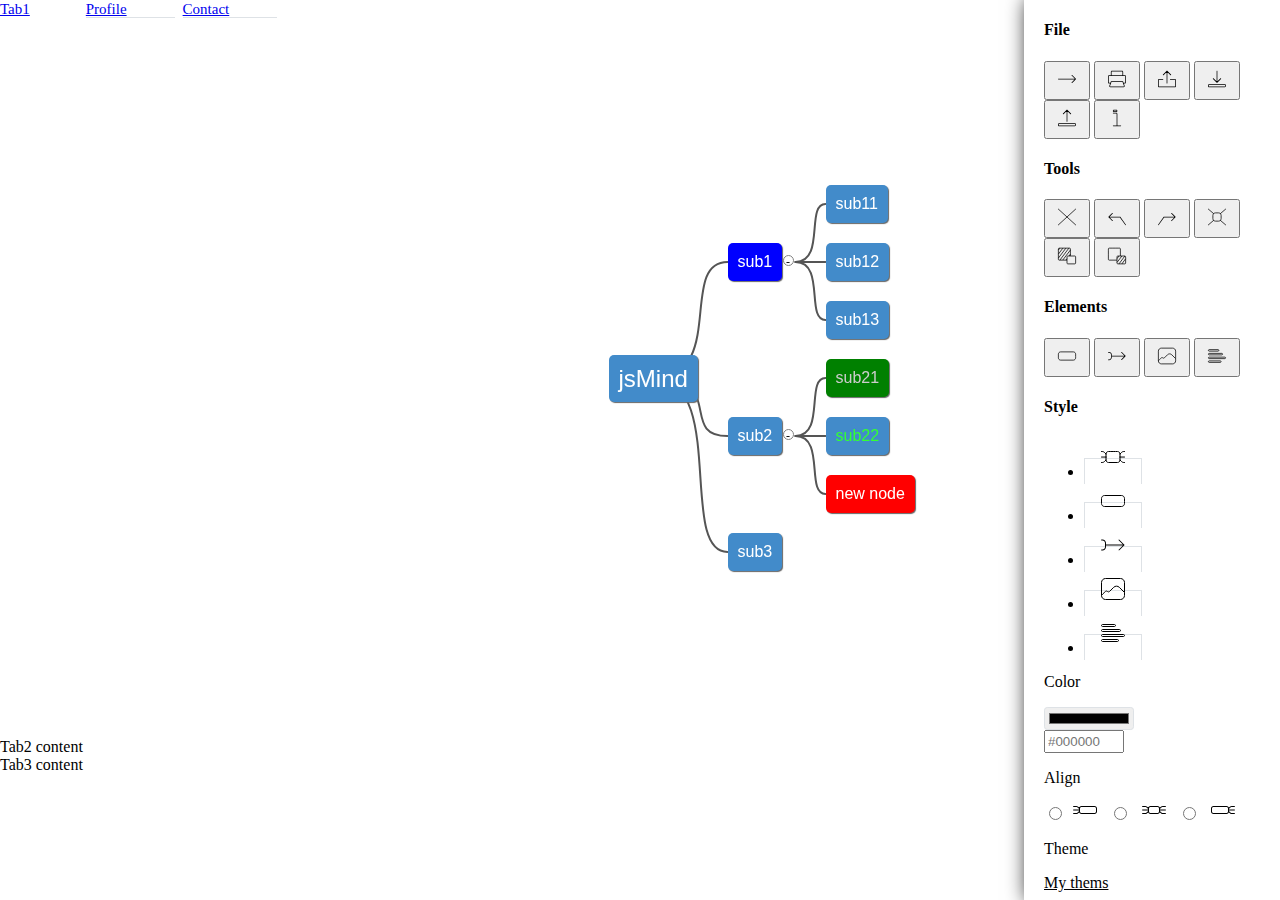
==== commit e40b27bb: "[fix] added buttons in menu1Open" ====
--- a/index.html
+++ b/index.html
@@ -40,12 +40,12 @@
         <div class="menu1" style="margin-right: 30px;">
             <h4 class="lead text-dark">File</h4>
             <div class="btn-group" role="group" aria-label="Basic example">
-                <button type="button" class="btn btn-light border btn-sm"><img src="img/Menu1-arrow-no-bordure.svg" alt=""></button>
-                <button type="button" class="btn btn-light border btn-sm"><img src="img/Menu1-printno-bordure.svg" alt=""></button>
-                <button type="button" id="shareBtn" class="btn btn-light border btn-sm"><img src="img/Menu1-shareno-bordure.svg"></button>
-                <button type="button" class="btn btn-light border btn-sm"><img src="img/Menu1-saveno-bordure.svg" alt="" id="exportToFile"></button>
-                <button type="button" class="btn btn-light border btn-sm"><img src="img/Menu1-loadno-bordure.svg" alt="" id="importFromFile"></button>
-                <button type="button" id="infoBtn" class="btn btn-light border btn-sm"><img src="img/Menu1-infono-bordure.svg" alt=""></button>
+                <button type="button" class="btn btn-light border btn-sm"><img title="Hide toolbar" src="img/Menu1-arrow-no-bordure.svg" alt=""></button>
+                <button type="button" class="btn btn-light border btn-sm"><img title="Print" src="img/Menu1-printno-bordure.svg" alt=""></button>
+                <button type="button" id="shareBtn" class="btn btn-light border btn-sm"><img title="Share" src="img/Menu1-shareno-bordure.svg"></button>
+                <button type="button" class="btn btn-light border btn-sm"><img title="Save as" src="img/Menu1-saveno-bordure.svg" alt="" id="exportToFile"></button>
+                <button type="button" id="openBtn" class="btn btn-light border btn-sm"><img title="Import from" src="img/Menu1-loadno-bordure.svg" alt="" id="importFromFile"></button>
+                <button type="button" id="infoBtn" class="btn btn-light border btn-sm"><img title="Info" src="img/Menu1-infono-bordure.svg" alt=""></button>
             </div>
         </div>
         <div id="menu1Share" style="margin-left: 20px; display: none;">
@@ -53,8 +53,9 @@
             <div class="row mb-3">
                 <button type="button" class="btn btn-light border btm-sm ml-3 mr-1 p-1">
                     <svg width="35" height="35" viewBox="0 0 40 40" fill="none" xmlns="http://www.w3.org/2000/svg">
-                    <path d="M14.5 30.5V19.5M19.5 9.5H18.5C16.2909 9.5 14.5 11.2909 14.5 13.5V19.5M14.5 19.5H11.5M14.5 19.5H17.5M19.5 19.5V28.5M19.5 30.5V28.5M19.5 28.5L20.5 29.5C21.8807 30.8807 24.1193 30.8807 25.5 29.5V29.5C26.8807 28.1193 26.8807 25.8807 25.5 24.5V24.5C24.1193 23.1193 21.8807 23.1193 20.5 24.5L20 25" stroke="black" stroke-linecap="round"/>
-                    </svg>
+                        <path d="M18.253 28.8596C18.4483 28.6643 18.4483 28.3477 18.253 28.1525C18.0578 27.9572 17.7412 27.9572 17.5459 28.1525L18.253 28.8596ZM22.4957 18.253C22.691 18.4482 23.0075 18.4482 23.2028 18.253C23.3981 18.0577 23.3981 17.7411 23.2028 17.5459L22.4957 18.253ZM11.182 24.6169L17.5459 18.253L16.8388 17.5459L10.4749 23.9098L11.182 24.6169ZM16.8368 30.2758L18.253 28.8596L17.5459 28.1525L16.1297 29.5687L16.8368 30.2758ZM17.5459 18.253C18.9128 16.8861 21.1289 16.8861 22.4957 18.253L23.2028 17.5459C21.4454 15.7885 18.5962 15.7885 16.8388 17.5459L17.5459 18.253ZM11.182 29.5667C9.81515 28.1998 9.81515 25.9838 11.182 24.6169L10.4749 23.9098C8.71751 25.6672 8.71751 28.5164 10.4749 30.2738L11.182 29.5667ZM10.4749 30.2738C12.2319 32.0308 15.0792 32.0335 16.8368 30.2758L16.1297 29.5687C14.7632 30.9352 12.5491 30.9338 11.182 29.5667L10.4749 30.2738Z" fill="black"/>
+                        <path d="M22.4957 11.889C22.3005 12.0842 22.3005 12.4008 22.4957 12.5961C22.691 12.7913 23.0076 12.7913 23.2028 12.5961L22.4957 11.889ZM18.2531 22.4956C18.0578 22.3003 17.7412 22.3003 17.546 22.4956C17.3507 22.6908 17.3507 23.0074 17.546 23.2027L18.2531 22.4956ZM29.5668 16.1316L23.2028 22.4956L23.9099 23.2027L30.2739 16.8387L29.5668 16.1316ZM23.9119 10.4728L22.4957 11.889L23.2028 12.5961L24.619 11.1799L23.9119 10.4728ZM23.2028 22.4956C21.836 23.8624 19.6199 23.8624 18.2531 22.4956L17.546 23.2027C19.3033 24.96 22.1526 24.96 23.9099 23.2027L23.2028 22.4956ZM29.5668 11.1819C30.9336 12.5487 30.9336 14.7648 29.5668 16.1316L30.2739 16.8387C32.0313 15.0814 32.0313 12.2321 30.2739 10.4748L29.5668 11.1819ZM30.2739 10.4748C28.5169 8.71772 25.6696 8.71508 23.9119 10.4728L24.619 11.1799C25.9856 9.81336 28.1996 9.8147 29.5668 11.1819L30.2739 10.4748Z" fill="black"/>
+                        </svg>
                 </button>
                 <button type="button" class="btn btn-light border btm-sm ml-2 mr-1 p-1">
                     <svg width="35" height="35" viewBox="0 0 40 40" fill="none" xmlns="http://www.w3.org/2000/svg">
@@ -63,9 +64,8 @@
                 </button>
                 <button type="button" class="btn btn-light border btm-sm ml-2 mr-1 p-1">
                     <svg width="35" height="35" viewBox="0 0 40 40" fill="none" xmlns="http://www.w3.org/2000/svg">
-                    <path d="M18.253 28.8596C18.4483 28.6643 18.4483 28.3477 18.253 28.1525C18.0578 27.9572 17.7412 27.9572 17.5459 28.1525L18.253 28.8596ZM22.4957 18.253C22.691 18.4482 23.0075 18.4482 23.2028 18.253C23.3981 18.0577 23.3981 17.7411 23.2028 17.5459L22.4957 18.253ZM11.182 24.6169L17.5459 18.253L16.8388 17.5459L10.4749 23.9098L11.182 24.6169ZM16.8368 30.2758L18.253 28.8596L17.5459 28.1525L16.1297 29.5687L16.8368 30.2758ZM17.5459 18.253C18.9128 16.8861 21.1289 16.8861 22.4957 18.253L23.2028 17.5459C21.4454 15.7885 18.5962 15.7885 16.8388 17.5459L17.5459 18.253ZM11.182 29.5667C9.81515 28.1998 9.81515 25.9838 11.182 24.6169L10.4749 23.9098C8.71751 25.6672 8.71751 28.5164 10.4749 30.2738L11.182 29.5667ZM10.4749 30.2738C12.2319 32.0308 15.0792 32.0335 16.8368 30.2758L16.1297 29.5687C14.7632 30.9352 12.5491 30.9338 11.182 29.5667L10.4749 30.2738Z" fill="black"/>
-                    <path d="M22.4957 11.889C22.3005 12.0842 22.3005 12.4008 22.4957 12.5961C22.691 12.7913 23.0076 12.7913 23.2028 12.5961L22.4957 11.889ZM18.2531 22.4956C18.0578 22.3003 17.7412 22.3003 17.546 22.4956C17.3507 22.6908 17.3507 23.0074 17.546 23.2027L18.2531 22.4956ZM29.5668 16.1316L23.2028 22.4956L23.9099 23.2027L30.2739 16.8387L29.5668 16.1316ZM23.9119 10.4728L22.4957 11.889L23.2028 12.5961L24.619 11.1799L23.9119 10.4728ZM23.2028 22.4956C21.836 23.8624 19.6199 23.8624 18.2531 22.4956L17.546 23.2027C19.3033 24.96 22.1526 24.96 23.9099 23.2027L23.2028 22.4956ZM29.5668 11.1819C30.9336 12.5487 30.9336 14.7648 29.5668 16.1316L30.2739 16.8387C32.0313 15.0814 32.0313 12.2321 30.2739 10.4748L29.5668 11.1819ZM30.2739 10.4748C28.5169 8.71772 25.6696 8.71508 23.9119 10.4728L24.619 11.1799C25.9856 9.81336 28.1996 9.8147 29.5668 11.1819L30.2739 10.4748Z" fill="black"/>
-                    </svg>
+                        <path d="M14.5 30.5V19.5M19.5 9.5H18.5C16.2909 9.5 14.5 11.2909 14.5 13.5V19.5M14.5 19.5H11.5M14.5 19.5H17.5M19.5 19.5V28.5M19.5 30.5V28.5M19.5 28.5L20.5 29.5C21.8807 30.8807 24.1193 30.8807 25.5 29.5V29.5C26.8807 28.1193 26.8807 25.8807 25.5 24.5V24.5C24.1193 23.1193 21.8807 23.1193 20.5 24.5L20 25" stroke="black" stroke-linecap="round"/>
+                        </svg>
                 </button>
                 <button type="button" class="btn btn-light border btm-sm ml-2 mr-1 p-1">
                     <svg width="35" height="35" viewBox="0 0 40 40" fill="none" xmlns="http://www.w3.org/2000/svg">
@@ -75,6 +75,79 @@
             </div>
             <p>Give rights</p>
             <input type="email" class="form-control form-control-md w-75 mb-4" placeholder="test@test.com"/>
+        </div>
+        <div id="menu1Open" style="display: none; margin-left: 30px; margin-right: 60px;">
+            <p>Open project</p>
+            <div class="card-deck mb-4">
+                <div class="project">
+                    <div class="border m-0">
+                        <svg width="80" height="80" viewBox="0 0 80 80" fill="none" xmlns="http://www.w3.org/2000/svg">
+                            <path d="M50.5 29.5L74.5 5.5M50.5 50.5L74.5 74.5M29.5 50.5L5.5 74.5M29.5 29.5L5.5 5.5M29 55H51C53.2091 55 55 53.2091 55 51V29C55 26.7909 53.2091 25 51 25H29C26.7909 25 25 26.7909 25 29V51C25 53.2091 26.7909 55 29 55Z" stroke="#DEE2E6" stroke-linecap="round"/>
+                        </svg>
+                    </div>
+                    <p class="m-0 mt-2" style="font-size: 13px;">Project name</p>
+                    <p class="m-0" style="font-size: 13px;">00:48</p>
+                    <p class="m-0" style="font-size: 13px;">06.12.2020</p>
+                </div>
+                <div class="project">
+                    <div class="border m-0">
+                        <svg width="80" height="80" viewBox="0 0 80 80" fill="none" xmlns="http://www.w3.org/2000/svg">
+                            <path d="M50.5 29.5L74.5 5.5M50.5 50.5L74.5 74.5M29.5 50.5L5.5 74.5M29.5 29.5L5.5 5.5M29 55H51C53.2091 55 55 53.2091 55 51V29C55 26.7909 53.2091 25 51 25H29C26.7909 25 25 26.7909 25 29V51C25 53.2091 26.7909 55 29 55Z" stroke="#DEE2E6" stroke-linecap="round"/>
+                        </svg>
+                    </div>
+                    <p class="m-0 mt-2" style="font-size: 13px;">Project name</p>
+                    <p class="m-0" style="font-size: 13px;">00:48</p>
+                    <p class="m-0" style="font-size: 13px;">06.12.2020</p>
+                </div>
+                <div class="project">
+                    <div class="border m-0">
+                        <svg width="80" height="80" viewBox="0 0 80 80" fill="none" xmlns="http://www.w3.org/2000/svg">
+                            <path d="M50.5 29.5L74.5 5.5M50.5 50.5L74.5 74.5M29.5 50.5L5.5 74.5M29.5 29.5L5.5 5.5M29 55H51C53.2091 55 55 53.2091 55 51V29C55 26.7909 53.2091 25 51 25H29C26.7909 25 25 26.7909 25 29V51C25 53.2091 26.7909 55 29 55Z" stroke="#DEE2E6" stroke-linecap="round"/>
+                        </svg>
+                    </div>
+                    <p class="m-0 mt-2" style="font-size: 13px;">Project name</p>
+                    <p class="m-0" style="font-size: 13px;">00:48</p>
+                    <p class="m-0" style="font-size: 13px;">06.12.2020</p>
+                </div>
+            </div>
+            <div class="card-deck mb-4">
+                <div class="project">
+                    <div class="border m-0">
+                        <svg width="80" height="80" viewBox="0 0 80 80" fill="none" xmlns="http://www.w3.org/2000/svg">
+                            <path d="M50.5 29.5L74.5 5.5M50.5 50.5L74.5 74.5M29.5 50.5L5.5 74.5M29.5 29.5L5.5 5.5M29 55H51C53.2091 55 55 53.2091 55 51V29C55 26.7909 53.2091 25 51 25H29C26.7909 25 25 26.7909 25 29V51C25 53.2091 26.7909 55 29 55Z" stroke="#DEE2E6" stroke-linecap="round"/>
+                        </svg>
+                    </div>
+                    <p class="m-0 mt-2" style="font-size: 13px;">Project name</p>
+                    <p class="m-0" style="font-size: 13px;">00:48</p>
+                    <p class="m-0" style="font-size: 13px;">06.12.2020</p>
+                </div>
+                <div class="project">
+                    <div class="border m-0">
+                        <svg width="80" height="80" viewBox="0 0 80 80" fill="none" xmlns="http://www.w3.org/2000/svg">
+                            <path d="M50.5 29.5L74.5 5.5M50.5 50.5L74.5 74.5M29.5 50.5L5.5 74.5M29.5 29.5L5.5 5.5M29 55H51C53.2091 55 55 53.2091 55 51V29C55 26.7909 53.2091 25 51 25H29C26.7909 25 25 26.7909 25 29V51C25 53.2091 26.7909 55 29 55Z" stroke="#DEE2E6" stroke-linecap="round"/>
+                        </svg>
+                    </div>
+                    <p class="m-0 mt-2" style="font-size: 13px;">Project name</p>
+                    <p class="m-0" style="font-size: 13px;">00:48</p>
+                    <p class="m-0" style="font-size: 13px;">06.12.2020</p>
+                </div>
+                <div class="project">
+                    <div class="border m-0">
+                        <svg width="80" height="80" viewBox="0 0 80 80" fill="none" xmlns="http://www.w3.org/2000/svg">
+                            <path d="M50.5 29.5L74.5 5.5M50.5 50.5L74.5 74.5M29.5 50.5L5.5 74.5M29.5 29.5L5.5 5.5M29 55H51C53.2091 55 55 53.2091 55 51V29C55 26.7909 53.2091 25 51 25H29C26.7909 25 25 26.7909 25 29V51C25 53.2091 26.7909 55 29 55Z" stroke="#DEE2E6" stroke-linecap="round"/>
+                        </svg>
+                    </div>
+                    <p class="m-0 mt-2" style="font-size: 13px;">Project name</p>
+                    <p class="m-0" style="font-size: 13px;">00:48</p>
+                    <p class="m-0" style="font-size: 13px;">06.12.2020</p>
+                </div>
+            </div>
+            <div class="row mb-4">
+                <div class="col-sm">
+                    <button type="button" class="btn btn-light font-weight-bold mr-2" style="font-size: 13px;">Open all project</button>
+                    <button type="button" class="btn btn-light font-weight-bold ml-2" style="font-size: 13px;">Upload all project</button>
+                </div>
+            </div>
         </div>
         <div id="menu1Info" style="margin-left: 30px; display: none;">
             <p>Info about project</p>
@@ -85,41 +158,41 @@
         <div class="menu2" style="margin-right: 30px;">
             <h4 class="lead text-dark">Tools</h4>
             <div class="btn-group" role="group" aria-label="Basic example">
-                <button type="button" class="btn btn-light border btn-sm"><img src="img/Menu2-delete-no-bordure.svg" id="delete"></button>
-                <button type="button" class="btn btn-light border btn-sm"><img src="img/Menu2-undo-no-bordure.svg" alt="" id="undo"></button>
-                <button type="button" class="btn btn-light border btn-sm"><img src="img/Menu2-return-no-bordure.svg" id="redo"></button>
-                <button type="button" class="btn btn-light border btn-sm"><img src="img/Menu2-focus-no-bordure.svg" alt=""></button>
-                <button type="button" class="btn btn-light border btn-sm"><img src="img/Menu2-copy-style-no-bordure.svg" alt=""></button>
-                <button type="button" class="btn btn-light border btn-sm"><img src="img/Menu2-paste-style-no-bordure.svg" alt=""></button>
+                <button type="button" class="btn btn-light border btn-sm"><img title="Delete" src="img/Menu2-delete-no-bordure.svg" id="delete"></button>
+                <button type="button" class="btn btn-light border btn-sm"><img title="Undo" src="img/Menu2-undo-no-bordure.svg" alt="" id="undo"></button>
+                <button type="button" class="btn btn-light border btn-sm"><img title="Return" src="img/Menu2-return-no-bordure.svg" id="redo"></button>
+                <button type="button" class="btn btn-light border btn-sm"><img title="Focus" src="img/Menu2-focus-no-bordure.svg" alt=""></button>
+                <button type="button" class="btn btn-light border btn-sm"><img title="Copy" src="img/Menu2-copy-style-no-bordure.svg" alt=""></button>
+                <button type="button" class="btn btn-light border btn-sm"><img title="Paste" src="img/Menu2-paste-style-no-bordure.svg" alt=""></button>
             </div>
         </div>
         <div class="menu3" style="margin-right: 30px;">
             <h4 class="lead text-dark">Elements</h4>
             <div class="btn-group" role="group" aria-label="Basic example">
-                <button type="button" class="btn btn-light border btn-sm"><img src="img/Menu3-cell-no-bordure.svg" id="addTopic"></button>
-                <button type="button" class="btn btn-light border btn-sm"><img src="img/Menu3-join-no-bordure.svg" alt="" id="addJoin"></button>
-                <button type="button" class="btn btn-light border btn-sm"><img src="img/Menu3-image-no-bordure.svg"></button>
-                <button type="button" class="btn btn-light border btn-sm"><img src="img/Menu3-text-no-bordure.svg" alt=""></button>
+                <button type="button" class="btn btn-light border btn-sm"><img title="Cell" src="img/Menu3-cell-no-bordure.svg" id="addTopic"></button>
+                <button type="button" class="btn btn-light border btn-sm"><img title="Join" src="img/Menu3-join-no-bordure.svg" alt="" id="addJoin"></button>
+                <button type="button" class="btn btn-light border btn-sm"><img title="Image" src="img/Menu3-image-no-bordure.svg"></button>
+                <button type="button" class="btn btn-light border btn-sm"><img title="Text" src="img/Menu3-text-no-bordure.svg" alt=""></button>
             </div>
         </div>
-        <div class="menu4" style="margin-right: 30px;">
+        <div class="menu4" style="margin-right: 30px; margin-bottom: 80px;">
             <h4 class="lead text-dark">Style</h4>
             <div class="card border-0">
                 <ul class="nav nav-tabs" id="myTab" role="tablist">
                     <li class="nav-item">
-                        <a class="nav-link menu4nl active" id="home-tab" data-toggle="tab" href="#one" role="tab" aria-controls="home" aria-selected="true" style="padding: 4px 8px;"><img src="img/Menu4-1-map-no-bordure.svg"></a>
+                        <a class="nav-link menu4nl active" id="home-tab" title="Map" data-toggle="tab" href="#one" role="tab" aria-controls="home" aria-selected="true" style="padding: 4px 8px;"><img src="img/Menu4-1-map-no-bordure.svg"></a>
                     </li>
                     <li class="nav-item">
-                        <a class="nav-link menu4nl" id="profile-tab" data-toggle="tab" href="#two" role="tab" aria-controls="profile" aria-selected="false" style="padding: 4px 8px;"><img src="img/Menu4-2-cell-no-bordure.svg"></a>
+                        <a class="nav-link menu4nl" id="profile-tab" title="Cell" data-toggle="tab" href="#two" role="tab" aria-controls="profile" aria-selected="false" style="padding: 4px 8px;"><img src="img/Menu4-2-cell-no-bordure.svg"></a>
                     </li>
                     <li class="nav-item">
-                        <a class="nav-link menu4nl" id="contact-tab" data-toggle="tab" href="#three" role="tab" aria-controls="contact" aria-selected="false" style="padding: 4px 8px;"><img src="img/Menu4-3-join-no-bordure.svg"></a>
+                        <a class="nav-link menu4nl" id="contact-tab" title="Join" data-toggle="tab" href="#three" role="tab" aria-controls="contact" aria-selected="false" style="padding: 4px 8px;"><img src="img/Menu4-3-join-no-bordure.svg"></a>
                     </li>
                     <li class="nav-item">
-                        <a class="nav-link menu4nl" id="contact-tab" data-toggle="tab" href="#four" role="tab" aria-controls="contact" aria-selected="false" style="padding: 4px 8px;"><img src="img/Menu4-4-image-no-bordure.svg"></a>
+                        <a class="nav-link menu4nl" id="contact-tab" title="Image" data-toggle="tab" href="#four" role="tab" aria-controls="contact" aria-selected="false" style="padding: 4px 8px;"><img src="img/Menu4-4-image-no-bordure.svg"></a>
                     </li>
                     <li class="nav-item">
-                        <a class="nav-link menu4nl" id="contact-tab" data-toggle="tab" href="#five" role="tab" aria-controls="contact" aria-selected="false" style="padding: 4px 8px;"><img src="img/Menu4-5-text-no-bordure.svg"></a>
+                        <a class="nav-link menu4nl" id="contact-tab" title="Text" data-toggle="tab" href="#five" role="tab" aria-controls="contact" aria-selected="false" style="padding: 4px 8px;"><img src="img/Menu4-5-text-no-bordure.svg"></a>
                     </li>
                 </ul>
                 <div class="tab-content border border-top-0" id="myTabContent">
@@ -581,12 +654,13 @@
         $('#infoBtn').click(function(){
             if ($('#menu1Info').css('display') == 'none') 
             {
-                if ($('#menu1Share').css('display') == 'none') {
+                if ($('#menu1Share').css('display') == 'none' && $('#menu1Open').css('display') == 'none') {
                     $('#menu1Info').animate({height: 'show'}, 500); 
                 }
                 else
                 {
                     $('#menu1Share').animate({height: 'hide'}, 500);
+                    $('#menu1Open').animate({height: 'hide'}, 500);
                     $('#menu1Info').animate({height: 'show'}, 500); 
                 }
             }
@@ -599,13 +673,13 @@
         $('#shareBtn').click(function(){
             if ($('#menu1Share').css('display') == 'none') 
             {
-                if ($('#menu1Info').css('display') == 'none') {
-
-                    $('#menu1Share').animate({height: 'show'}, 500); 
+                if ($('#menu1Info').css('display') == 'none' && $('#menu1Open').css('display') == 'none') {
+                    $('#menu1Share').animate({height: 'show'}, 500);    
                 }
                 else
                 {
                     $('#menu1Info').animate({height: 'hide'}, 500);
+                    $('#menu1Open').animate({height: 'hide'}, 500);
                     $('#menu1Share').animate({height: 'show'}, 500); 
                 }
             }
@@ -614,6 +688,25 @@
                 $('#menu1Share').animate({height: 'hide'}, 500); 
             }
         });
+
+        $('#openBtn').click(function(){
+            if ($('#menu1Open').css('display') == 'none') 
+            {
+                if ($('#menu1Info').css('display') == 'none' && $('#menu1Share').css('display') == 'none') {
+                    $('#menu1Open').animate({height: 'show'}, 500);
+                }
+                else
+                {
+                    $('#menu1Info').animate({height: 'hide'}, 500);
+                    $('#menu1Share').animate({height: 'hide'}, 500); 
+                    $('#menu1Open').animate({height: 'show'}, 500); 
+                }
+            }
+            else 
+            {     
+                $('#menu1Open').animate({height: 'hide'}, 500); 
+            }
+        });
     });
     
     </script>
--- a/styles/styles.css
+++ b/styles/styles.css
@@ -30,9 +30,12 @@
 }
 
 .panel {
+    box-sizing: content-box;
     top: 0px;
     right: 0px;
-    width: 20%;
+    width: 20% !important;
+    position: relative;
+    overflow: auto;
     height: 100vh;
     background-color: white;
     padding-right: 0%;
@@ -78,5 +81,37 @@
 
 #jsmind_container{
     width: 1536px;
-    height: 100vh;
+    height: 80vh;
+}
+
+.menu1Open{
+    height: 415px;
+}
+
+.project{
+    margin-left: 10px;
+    margin-right: 10px;
+}
+
+/* Let's get this party started */
+::-webkit-scrollbar {
+    width: 7px;
+}
+ 
+/* Track */
+::-webkit-scrollbar-track {
+    -webkit-box-shadow: inset 0 0 6px rgba(0,0,0,0.3); 
+    -webkit-border-radius: 10px;
+    border-radius: 10px;
+}
+ 
+/* Handle */
+::-webkit-scrollbar-thumb {
+    -webkit-border-radius: 10px;
+    border-radius: 10px;
+    background: #f8f9fa; 
+    -webkit-box-shadow: inset 0 0 6px rgba(0,0,0,0.5); 
+}
+::-webkit-scrollbar-thumb:window-inactive {
+	background:#f8f9fa; 
 }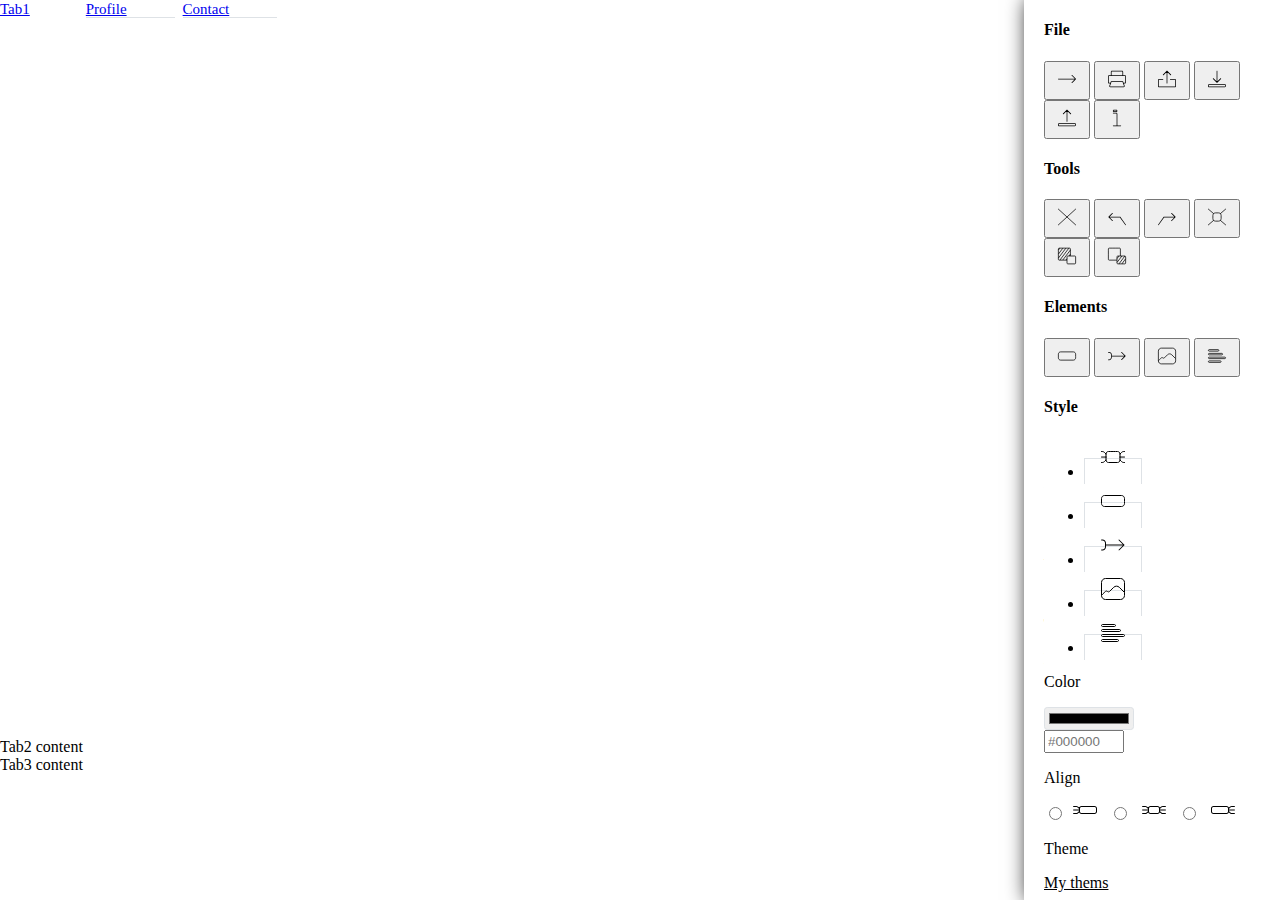
==== commit 2dc254f8: "minor fixes" ====
--- a/index.html
+++ b/index.html
@@ -11,7 +11,6 @@
     <script src="https://code.jquery.com/jquery-3.5.1.js" integrity="sha256-QWo7LDvxbWT2tbbQ97B53yJnYU3WhH/C8ycbRAkjPDc=" crossorigin="anonymous"></script>
     <script src="https://cdn.jsdelivr.net/npm/popper.js@1.16.0/dist/umd/popper.min.js" integrity="sha384-Q6E9RHvbIyZFJoft+2mJbHaEWldlvI9IOYy5n3zV9zzTtmI3UksdQRVvoxMfooAo" crossorigin="anonymous"></script>
     <script src="https://stackpath.bootstrapcdn.com/bootstrap/4.5.0/js/bootstrap.min.js" integrity="sha384-OgVRvuATP1z7JjHLkuOU7Xw704+h835Lr+6QL9UvYjZE3Ipu6Tp75j7Bh/kR0JKI" crossorigin="anonymous"></script>
-    <script src="js/scripts.js" type="script"></script>
     <script src="js/jsmind.draggable.js" type="text/javascript"></script>
     <script src="js/jsmind.js" type="text/javascript"></script>
     <script src="js/jsmind.screenshot.js" type="text/javascript"></script>
@@ -142,11 +141,9 @@
                     <p class="m-0" style="font-size: 13px;">06.12.2020</p>
                 </div>
             </div>
-            <div class="row mb-4">
-                <div class="col-sm">
+            <div class="row mb-4" style="margin: auto;">
                     <button type="button" class="btn btn-light font-weight-bold mr-2" style="font-size: 13px;">Open all project</button>
                     <button type="button" class="btn btn-light font-weight-bold ml-2" style="font-size: 13px;">Upload all project</button>
-                </div>
             </div>
         </div>
         <div id="menu1Info" style="margin-left: 30px; display: none;">
@@ -449,266 +446,6 @@
                 </div>
             </div>
         </div>
-    <script type="text/javascript">
-
-    
-    function load_jsmind(){
-        var mind = {
-            "meta":{
-                "name":"demo",
-                "author":"hizzgdev@163.com",
-                "version":"0.2",
-            },
-            "format":"node_array",
-            "data":[
-                {"id":"root", "isroot":true, "topic":"jsMind"},
-
-                {"id":"sub1", "parentid":"root", "topic":"sub1", "background-color":"#0000ff"},
-                {"id":"sub11", "parentid":"sub1", "topic":"sub11"},
-                {"id":"sub12", "parentid":"sub1", "topic":"sub12"},
-                {"id":"sub13", "parentid":"sub1", "topic":"sub13"},
-
-                {"id":"sub2", "parentid":"root", "topic":"sub2"},
-                {"id":"sub21", "parentid":"sub2", "topic":"sub21"},
-                {"id":"sub22", "parentid":"sub2", "topic":"sub22","foreground-color":"#33ff33"},
-
-                {"id":"sub3", "parentid":"root", "topic":"sub3"},
-            ]
-        };
-        var options = {
-            container:'jsmind_container',
-            editable:true,
-            theme:'primary',
-            mode: 'full',
-            support_html : true,
-            shortcut: {
-                mapping:{
-                    addchild : 45, 	// <Insert>
-                    addbrother : 13, // <Enter>
-                    editnode : 113, 	// <F2>
-                    delnode : 46, 	// <Delete>
-                    toggle : 32, 	// <Space>
-                    left : 37, 		// <Left>
-                    up : 38, 		// <Up>
-                    right : 39, 		// <Right>
-                    down : 40, 		// <Down>
-                }
-            },
-        }
-        var jm = jsMind.show(options,mind);
-        // jm.set_readonly(true);
-        // var mind_data = jm.get_data();
-        // alert(mind_data);
-        jm.add_node("sub2","sub23", "new node", {"background-color":"red"});
-        jm.set_node_color('sub21', 'green', '#ccc');
-    }
-
-    load_jsmind();
-
-
-    /**************************** color to text ****************************/
-    $(document).ready(function(){
-        
-        $('#favcolor').change(function(){
-            $('#hex').val($(this).val());
-            console.log($(this).val());
-        });
-
-        $('#favcolor1').change(function(){
-            $('#hex1').val($(this).val());
-            console.log($(this).val());
-        });
-
-        $('#favcolor2').change(function(){
-            $('#hex2').val($(this).val());
-            console.log($(this).val());
-        });
-
-        $('#favcolor3').change(function(){
-            $('#hex3').val($(this).val());
-            console.log($(this).val());
-        });
-
-        $('#favcolor4').change(function(){
-            $('#hex4').val($(this).val());
-            console.log($(this).val());
-        });
-
-        /**************************** text to color ****************************/
-
-        $('#hex').change(function(){
-            $('#favcolor').val($(this).val());
-            console.log($(this).val());
-        });
-
-        $('#hex1').change(function(){
-            $('#favcolor1').val($(this).val());
-            console.log($(this).val());
-        });
-
-        $('#hex2').change(function(){
-            $('#favcolor2').val($(this).val());
-            console.log($(this).val());
-        });
-
-        $('#hex3').change(function(){
-            $('#favcolor3').val($(this).val());
-            console.log($(this).val());
-        });
-
-        $('#hex4').change(function(){
-            $('#favcolor4').val($(this).val());
-            console.log($(this).val());
-        });
-
-        $(document).on('dblclick', '#Tab1', function(){
-            var sourceText = document.getElementById("Tab1").textContent;
-            $('#Tab1').replaceWith('<input class="homeTab nav-item nav-link bg-white active" id="Tab1" data-toggle="tab" href="#nav-tab1" role="tab" aria-controls="nav-tab1" aria-selected="true" style="margin-right: .25rem;">')
-            $('#Tab1').focus();
-            $('#Tab1').keydown(function(e) {
-                if(e.keyCode == 13) {
-                    var newText = $(this).val();
-                    if (newText != "") {
-                        currentText = newText;
-                    }
-                    else{
-                        currentText = sourceText;
-                    }
-                    $('#Tab1').replaceWith('<a class="homeTab nav-item nav-link bg-white active" id="Tab1" data-toggle="tab" href="#nav-tab1" role="tab" aria-controls="nav-tab1" aria-selected="true" style="margin-right: .25rem;"></a>')
-                    $('#Tab1').text(currentText);
-                }
-            });
-            $('#Tab1').focusout(function(){
-                var newText = $(this).val();
-                    if (newText != "") {
-                        currentText = newText;
-                    }
-                    else{
-                        currentText = sourceText;
-                    }
-                $('#Tab1').replaceWith('<a class="homeTab nav-item nav-link bg-white active" id="Tab1" data-toggle="tab" href="#nav-tab1" role="tab" aria-controls="nav-tab1" aria-selected="true" style="margin-right: .25rem;"></a>')
-                $('#Tab1').text(currentText);
-            });
-        });
-
-        $(document).on('dblclick', '#Tab2', function(){
-            var sourceText = document.getElementById("Tab2").textContent;
-            $('#Tab2').replaceWith('<input class="homeTab nav-item nav-link bg-white active" id="Tab2" data-toggle="tab" href="#nav-tab2" role="tab" aria-controls="nav-tab2" aria-selected="false" style="margin-right: .25rem;">')
-            $('#Tab2').focus();
-            $('#Tab2').keydown(function(e) {
-                if(e.keyCode == 13) {
-                    var newText = $(this).val();
-                    if (newText != "") {
-                        currentText = newText;
-                    }
-                    else{
-                        currentText = sourceText;
-                    }
-                    $('#Tab2').replaceWith('<a class="homeTab nav-item nav-link bg-white active" id="Tab2" data-toggle="tab" href="#nav-tab2" role="tab" aria-controls="nav-tab2" aria-selected="false" style="margin-right: .25rem;"></a>')
-                    $('#Tab2').text(currentText);
-                }
-            });
-            $('#Tab2').focusout(function(){
-                var newText = $(this).val();
-                    if (newText != "") {
-                        currentText = newText;
-                    }
-                    else{
-                        currentText = sourceText;
-                    }
-                $('#Tab2').replaceWith('<a class="homeTab nav-item nav-link bg-white active" id="Tab2" data-toggle="tab" href="#nav-tab2" role="tab" aria-controls="nav-tab2" aria-selected="false" style="margin-right: .25rem;"></a>')
-                $('#Tab2').text(currentText);
-            });
-        });
-
-        $(document).on('dblclick', '#Tab3', function(){
-            var sourceText = document.getElementById("Tab3").textContent;
-            $('#Tab3').replaceWith('<input class="homeTab nav-item nav-link bg-white active" id="Tab3" data-toggle="tab" href="#nav-tab3" role="tab" aria-controls="nav-tab3" aria-selected="false">')
-            $('#Tab3').focus();
-            $('#Tab3').keydown(function(e) {
-                if(e.keyCode == 13) {
-                    var newText = $(this).val();
-                    if (newText != "") {
-                        currentText = newText;
-                    }
-                    else{
-                        currentText = sourceText;
-                    }
-                    $('#Tab3').replaceWith('<a class="homeTab nav-item nav-link bg-white active" id="Tab3" data-toggle="tab" href="#nav-tab3" role="tab" aria-controls="nav-tab3" aria-selected="false"></a>')
-                    $('#Tab3').text(currentText);
-                }
-            });
-            $('#Tab3').focusout(function(){
-                var newText = $(this).val();
-                    if (newText != "") {
-                        currentText = newText;
-                    }
-                    else{
-                        currentText = sourceText;
-                    }
-                $('#Tab3').replaceWith('<a class="homeTab nav-item nav-link bg-white active" id="Tab3" data-toggle="tab" href="#nav-tab3" role="tab" aria-controls="nav-tab3" aria-selected="false"></a>')
-                $('#Tab3').text(currentText);
-            });
-        });
-
-        $('#infoBtn').click(function(){
-            if ($('#menu1Info').css('display') == 'none') 
-            {
-                if ($('#menu1Share').css('display') == 'none' && $('#menu1Open').css('display') == 'none') {
-                    $('#menu1Info').animate({height: 'show'}, 500); 
-                }
-                else
-                {
-                    $('#menu1Share').animate({height: 'hide'}, 500);
-                    $('#menu1Open').animate({height: 'hide'}, 500);
-                    $('#menu1Info').animate({height: 'show'}, 500); 
-                }
-            }
-            else 
-            {     
-                $('#menu1Info').animate({height: 'hide'}, 500); 
-            }
-        });
-
-        $('#shareBtn').click(function(){
-            if ($('#menu1Share').css('display') == 'none') 
-            {
-                if ($('#menu1Info').css('display') == 'none' && $('#menu1Open').css('display') == 'none') {
-                    $('#menu1Share').animate({height: 'show'}, 500);    
-                }
-                else
-                {
-                    $('#menu1Info').animate({height: 'hide'}, 500);
-                    $('#menu1Open').animate({height: 'hide'}, 500);
-                    $('#menu1Share').animate({height: 'show'}, 500); 
-                }
-            }
-            else 
-            {     
-                $('#menu1Share').animate({height: 'hide'}, 500); 
-            }
-        });
-
-        $('#openBtn').click(function(){
-            if ($('#menu1Open').css('display') == 'none') 
-            {
-                if ($('#menu1Info').css('display') == 'none' && $('#menu1Share').css('display') == 'none') {
-                    $('#menu1Open').animate({height: 'show'}, 500);
-                }
-                else
-                {
-                    $('#menu1Info').animate({height: 'hide'}, 500);
-                    $('#menu1Share').animate({height: 'hide'}, 500); 
-                    $('#menu1Open').animate({height: 'show'}, 500); 
-                }
-            }
-            else 
-            {     
-                $('#menu1Open').animate({height: 'hide'}, 500); 
-            }
-        });
-    });
-    
-    </script>
+        <script src="js/main.js" type="text/javascript"></script>
 </body>
 </html>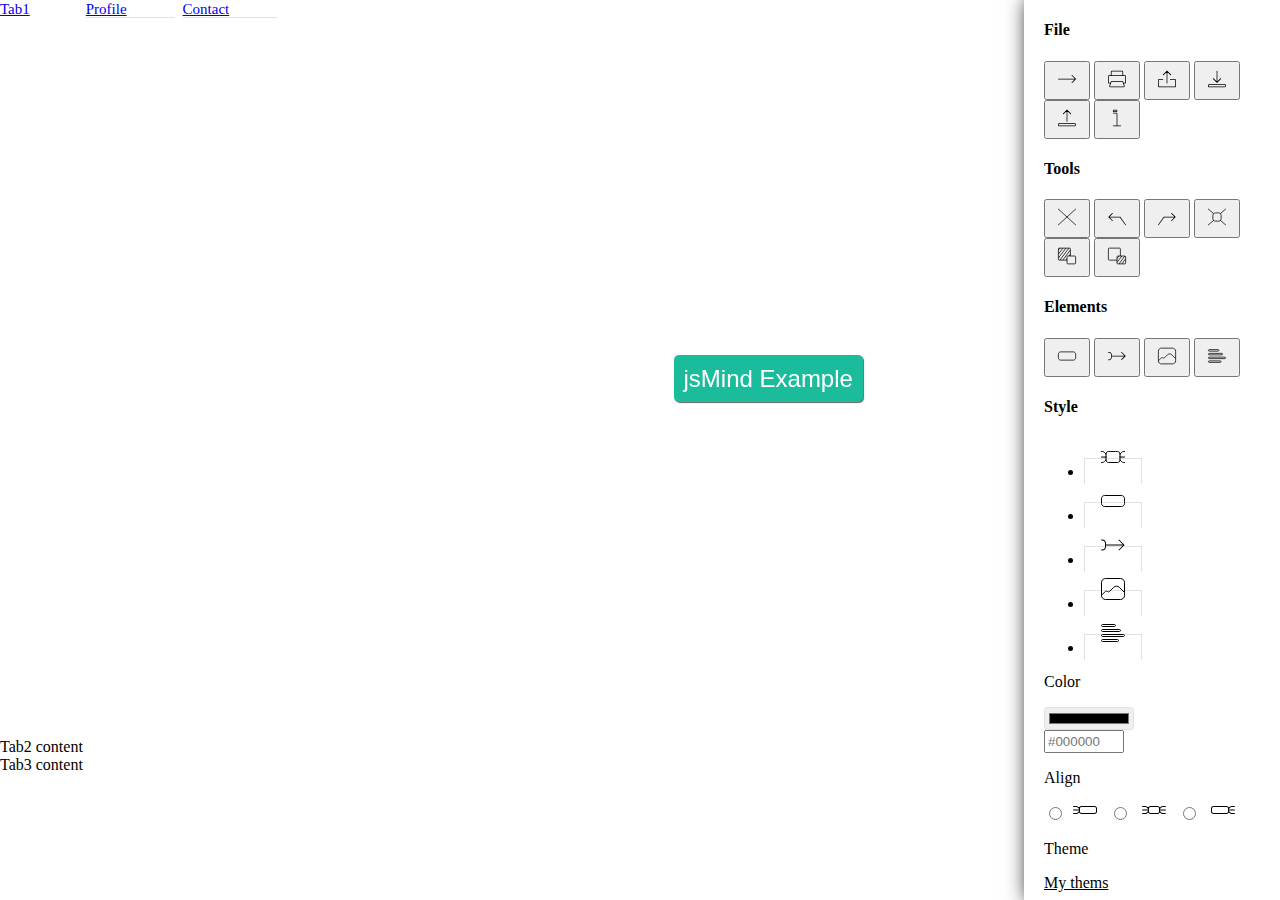
==== commit b1951849: "add control to map test" ====
--- a/index.html
+++ b/index.html
@@ -166,7 +166,7 @@
         <div class="menu3" style="margin-right: 30px;">
             <h4 class="lead text-dark">Elements</h4>
             <div class="btn-group" role="group" aria-label="Basic example">
-                <button type="button" class="btn btn-light border btn-sm"><img title="Cell" src="img/Menu3-cell-no-bordure.svg" id="addTopic"></button>
+                <button type="button" onclick="add_node();" class="btn btn-light border btn-sm"><img title="Cell" src="img/Menu3-cell-no-bordure.svg" id="addTopic"></button>
                 <button type="button" class="btn btn-light border btn-sm"><img title="Join" src="img/Menu3-join-no-bordure.svg" alt="" id="addJoin"></button>
                 <button type="button" class="btn btn-light border btn-sm"><img title="Image" src="img/Menu3-image-no-bordure.svg"></button>
                 <button type="button" class="btn btn-light border btn-sm"><img title="Text" src="img/Menu3-text-no-bordure.svg" alt=""></button>
@@ -447,5 +447,387 @@
             </div>
         </div>
         <script src="js/main.js" type="text/javascript"></script>
+        <script src="js/map.js" type="text/javascript"></script>
+        <script type="text/javascript">
+           var _jm = null;
+    function open_empty(){
+        var options = {
+            container:'jsmind_container',
+            theme:'greensea',
+            editable:true
+        }
+        _jm = jsMind.show(options);
+        // _jm = jsMind.show(options,mind);
+    }
+
+    function open_json(){
+        var mind = {
+            "meta":{
+                "name":"jsMind remote",
+                "author":"hizzgdev@163.com",
+                "version":"0.2"
+            },
+            "format":"node_tree",
+            "data":{"id":"root","topic":"jsMind","children":[
+                {"id":"easy","topic":"Easy","direction":"left","children":[
+                    {"id":"easy1","topic":"Easy to show"},
+                    {"id":"easy2","topic":"Easy to edit"},
+                    {"id":"easy3","topic":"Easy to store"},
+                    {"id":"easy4","topic":"Easy to embed"},
+                    {"id":"other3","background-image":"ant.png", "width": "100", "height": "100"}
+                ]},
+                {"id":"open","topic":"Open Source","direction":"right","children":[
+                    {"id":"open1","topic":"on GitHub", "background-color":"#eee", "foreground-color":"blue"},
+                    {"id":"open2","topic":"BSD License"}
+                ]},
+                {"id":"powerful","topic":"Powerful","direction":"right","children":[
+                    {"id":"powerful1","topic":"Base on Javascript"},
+                    {"id":"powerful2","topic":"Base on HTML5"},
+                    {"id":"powerful3","topic":"Depends on you"}
+                ]},
+                {"id":"other","topic":"test node","direction":"left","children":[
+                    {"id":"other1","topic":"I'm from local variable"},
+                    {"id":"other2","topic":"I can do everything"}
+                ]}
+            ]}
+        }
+        _jm.show(mind);
+    }
+
+    function open_ajax(){
+        var mind_url = 'data_example.json';
+        jsMind.util.ajax.get(mind_url,function(mind){
+            _jm.show(mind);
+        });
+    }
+
+    function screen_shot(){
+        _jm.screenshot.shootDownload();
+    }
+
+    function show_data(){
+        var mind_data = _jm.get_data();
+        var mind_string = jsMind.util.json.json2string(mind_data);
+        prompt_info(mind_string);
+    }
+
+    function save_file(){
+        var mind_data = _jm.get_data();
+        var mind_name = mind_data.meta.name;
+        var mind_str = jsMind.util.json.json2string(mind_data);
+        jsMind.util.file.save(mind_str,'text/jsmind',mind_name+'.jm');
+    }
+    
+    function open_file(){
+        var file_input = document.getElementById('file_input');
+        var files = file_input.files;
+        if(files.length > 0){
+            var file_data = files[0];
+            jsMind.util.file.read(file_data,function(jsmind_data, jsmind_name){
+                var mind = jsMind.util.json.string2json(jsmind_data);
+                if(!!mind){
+                    _jm.show(mind);
+                }else{
+                    prompt_info('can not open this file as mindmap');
+                }
+            });
+        }else{
+            prompt_info('please choose a file first')
+        }
+    }
+
+    function select_node(){
+        var nodeid = 'other';
+        _jm.select_node(nodeid);
+    }
+
+    function show_selected(){
+        var selected_node = _jm.get_selected_node();
+        if(!!selected_node){
+            prompt_info(selected_node.topic);
+        }else{
+            prompt_info('nothing');
+        }
+    }
+
+    function get_selected_nodeid(){
+        var selected_node = _jm.get_selected_node();
+        if(!!selected_node){
+            return selected_node.id;
+        }else{
+            return null;
+        }
+    }
+
+    function add_node(){
+        var selected_node = _jm.get_selected_node(); // as parent of new node
+        if(!selected_node){prompt_info('please select a node first.');return;}
+
+        var nodeid = jsMind.util.uuid.newid();
+        var topic = '* Node_'+nodeid.substr(nodeid.length-6)+' *';
+        var node = _jm.add_node(selected_node, nodeid, topic);
+    }
+
+    //var imageChooser = document.getElementById('image-chooser');
+
+    //imageChooser.addEventListener('change', function (event) {
+        // Read file here.
+        // var reader = new FileReader();
+        // reader.onloadend = (function () {
+        //     var selected_node = _jm.get_selected_node();
+        //     var nodeid = jsMind.util.uuid.newid();
+        //     var topic = undefined;
+        //     var data = {
+        //         "background-image": reader.result,
+        //         "width": "100",
+        //         "height": "100"};
+        //     var node = _jm.add_node(selected_node, nodeid, topic, data);
+            //var node = _jm.add_image_node(selected_node, nodeid, reader.result, 100, 100);
+        //add_image_node:function(parent_node, nodeid, image, width, height, data, idx, direction, expanded){
+    //     });
+
+    //     var file = imageChooser.files[0];
+    //     if (file) {
+    //         reader.readAsDataURL(file);
+    //     };
+
+    // }, false);
+
+    function add_image_node(){
+        var selected_node = _jm.get_selected_node(); // as parent of new node
+        if(!selected_node){
+            prompt_info('please select a node first.');
+            return;
+        }
+
+        imageChooser.focus();
+        imageChooser.click();
+    }
+
+    function modify_node(){
+        var selected_id = get_selected_nodeid();
+        if(!selected_id){prompt_info('please select a node first.');return;}
+
+        // modify the topic
+        _jm.update_node(selected_id, '--- modified ---');
+    }
+
+    function move_to_first(){
+        var selected_id = get_selected_nodeid();
+        if(!selected_id){prompt_info('please select a node first.');return;}
+
+        _jm.move_node(selected_id,'_first_');
+    }
+
+    function move_to_last(){
+        var selected_id = get_selected_nodeid();
+        if(!selected_id){prompt_info('please select a node first.');return;}
+
+        _jm.move_node(selected_id,'_last_');
+    }
+
+    function move_node(){
+        // move a node before another
+        _jm.move_node('other','open');
+    }
+
+    function remove_node(){
+        var selected_id = get_selected_nodeid();
+        if(!selected_id){prompt_info('please select a node first.');return;}
+
+        _jm.remove_node(selected_id);
+    }
+
+    function change_text_font(){
+        var selected_id = get_selected_nodeid();
+        if(!selected_id){prompt_info('please select a node first.');return;}
+
+        _jm.set_node_font_style(selected_id, 28);
+    }
+
+    function change_text_color(){
+        var selected_id = get_selected_nodeid();
+        if(!selected_id){prompt_info('please select a node first.');return;}
+
+        _jm.set_node_color(selected_id, null, '#000');
+    }
+
+    function change_background_color(){
+        var selected_id = get_selected_nodeid();
+        if(!selected_id){prompt_info('please select a node first.');return;}
+
+        _jm.set_node_color(selected_id, '#eee', null);
+    }
+
+    function change_background_image(){
+        var selected_id = get_selected_nodeid();
+        if(!selected_id){prompt_info('please select a node first.');return;}
+
+        _jm.set_node_background_image(selected_id, 'ant.png', 100, 100);
+    }
+
+    function set_theme(theme_name){
+        _jm.set_theme(theme_name);
+    }
+
+    var zoomInButton = document.getElementById("zoom-in-button");
+    var zoomOutButton = document.getElementById("zoom-out-button");
+
+    function zoomIn() {
+        if (_jm.view.zoomIn()) {
+            zoomOutButton.disabled = false;
+        } else {
+            zoomInButton.disabled = true;
+        };
+    };
+
+    function zoomOut() {
+        if (_jm.view.zoomOut()) {
+            zoomInButton.disabled = false;
+        } else {
+            zoomOutButton.disabled = true;
+        };
+    };
+
+    function toggle_editable(btn){
+        var editable = _jm.get_editable();
+        if(editable){
+            _jm.disable_edit();
+            btn.innerHTML = 'enable editable';
+        }else{
+            _jm.enable_edit();
+            btn.innerHTML = 'disable editable';
+        }
+    }
+
+    // this method change size of container, perpare for adjusting jsmind
+    function change_container(){
+        var c = document.getElementById('jsmind_container');
+        c.style.width = '800px';
+        c.style.height = '500px';
+    }
+
+    function resize_jsmind(){
+        _jm.resize();
+    }
+
+    function expand(){
+        var selected_id = get_selected_nodeid();
+        if(!selected_id){prompt_info('please select a node first.');return;}
+
+        _jm.expand_node(selected_id);
+    }
+
+    function collapse(){
+        var selected_id = get_selected_nodeid();
+        if(!selected_id){prompt_info('please select a node first.');return;}
+
+        _jm.collapse_node(selected_id);
+    }
+
+    function toggle(){
+        var selected_id = get_selected_nodeid();
+        if(!selected_id){prompt_info('please select a node first.');return;}
+
+        _jm.toggle_node(selected_id);
+    }
+
+    function expand_all(){
+        _jm.expand_all();
+    }
+
+    function expand_to_level2(){
+        _jm.expand_to_depth(2);
+    }
+
+    function expand_to_level3(){
+        _jm.expand_to_depth(3);
+    }
+
+    function collapse_all(){
+        _jm.collapse_all();
+    }
+
+
+    function get_nodearray_data(){
+        var mind_data = _jm.get_data('node_array');
+        var mind_string = jsMind.util.json.json2string(mind_data);
+        prompt_info(mind_string);
+    }
+
+    function save_nodearray_file(){
+        var mind_data = _jm.get_data('node_array');
+        var mind_name = mind_data.meta.name;
+        var mind_str = jsMind.util.json.json2string(mind_data);
+        jsMind.util.file.save(mind_str,'text/jsmind',mind_name+'.jm');
+    }
+    
+    function open_nodearray(){
+        var file_input = document.getElementById('file_input_nodearray');
+        var files = file_input.files;
+        if(files.length > 0){
+            var file_data = files[0];
+            jsMind.util.file.read(file_data,function(jsmind_data, jsmind_name){
+                var mind = jsMind.util.json.string2json(jsmind_data);
+                if(!!mind){
+                    _jm.show(mind);
+                }else{
+                    prompt_info('can not open this file as mindmap');
+                }
+            });
+        }else{
+            prompt_info('please choose a file first')
+        }
+    }
+
+    function get_freemind_data(){
+        var mind_data = _jm.get_data('freemind');
+        var mind_string = jsMind.util.json.json2string(mind_data);
+        alert(mind_string);
+    }
+
+    function save_freemind_file(){
+        var mind_data = _jm.get_data('freemind');
+        var mind_name = mind_data.meta.name || 'freemind';
+        var mind_str = mind_data.data;
+        jsMind.util.file.save(mind_str,'text/xml',mind_name+'.mm');
+    }
+    
+    function open_freemind(){
+        var file_input = document.getElementById('file_input_freemind');
+        var files = file_input.files;
+        if(files.length > 0){
+            var file_data = files[0];
+            jsMind.util.file.read(file_data, function(freemind_data, freemind_name){
+                if(freemind_data){
+                    var mind_name = freemind_name;
+                    if(/.*\.mm$/.test(mind_name)){
+                        mind_name = freemind_name.substring(0,freemind_name.length-3);
+                    }
+                    var mind = {
+                        "meta":{
+                            "name":mind_name,
+                            "author":"hizzgdev@163.com",
+                            "version":"1.0.1"
+                        },
+                        "format":"freemind",
+                        "data":freemind_data
+                    };
+                    _jm.show(mind);
+                }else{
+                    prompt_info('can not open this file as mindmap');
+                }
+            });
+        }else{
+            prompt_info('please choose a file first')
+        }
+    }
+
+    function prompt_info(msg){
+        alert(msg);
+    }
+
+    open_empty();
+        </script>
 </body>
 </html>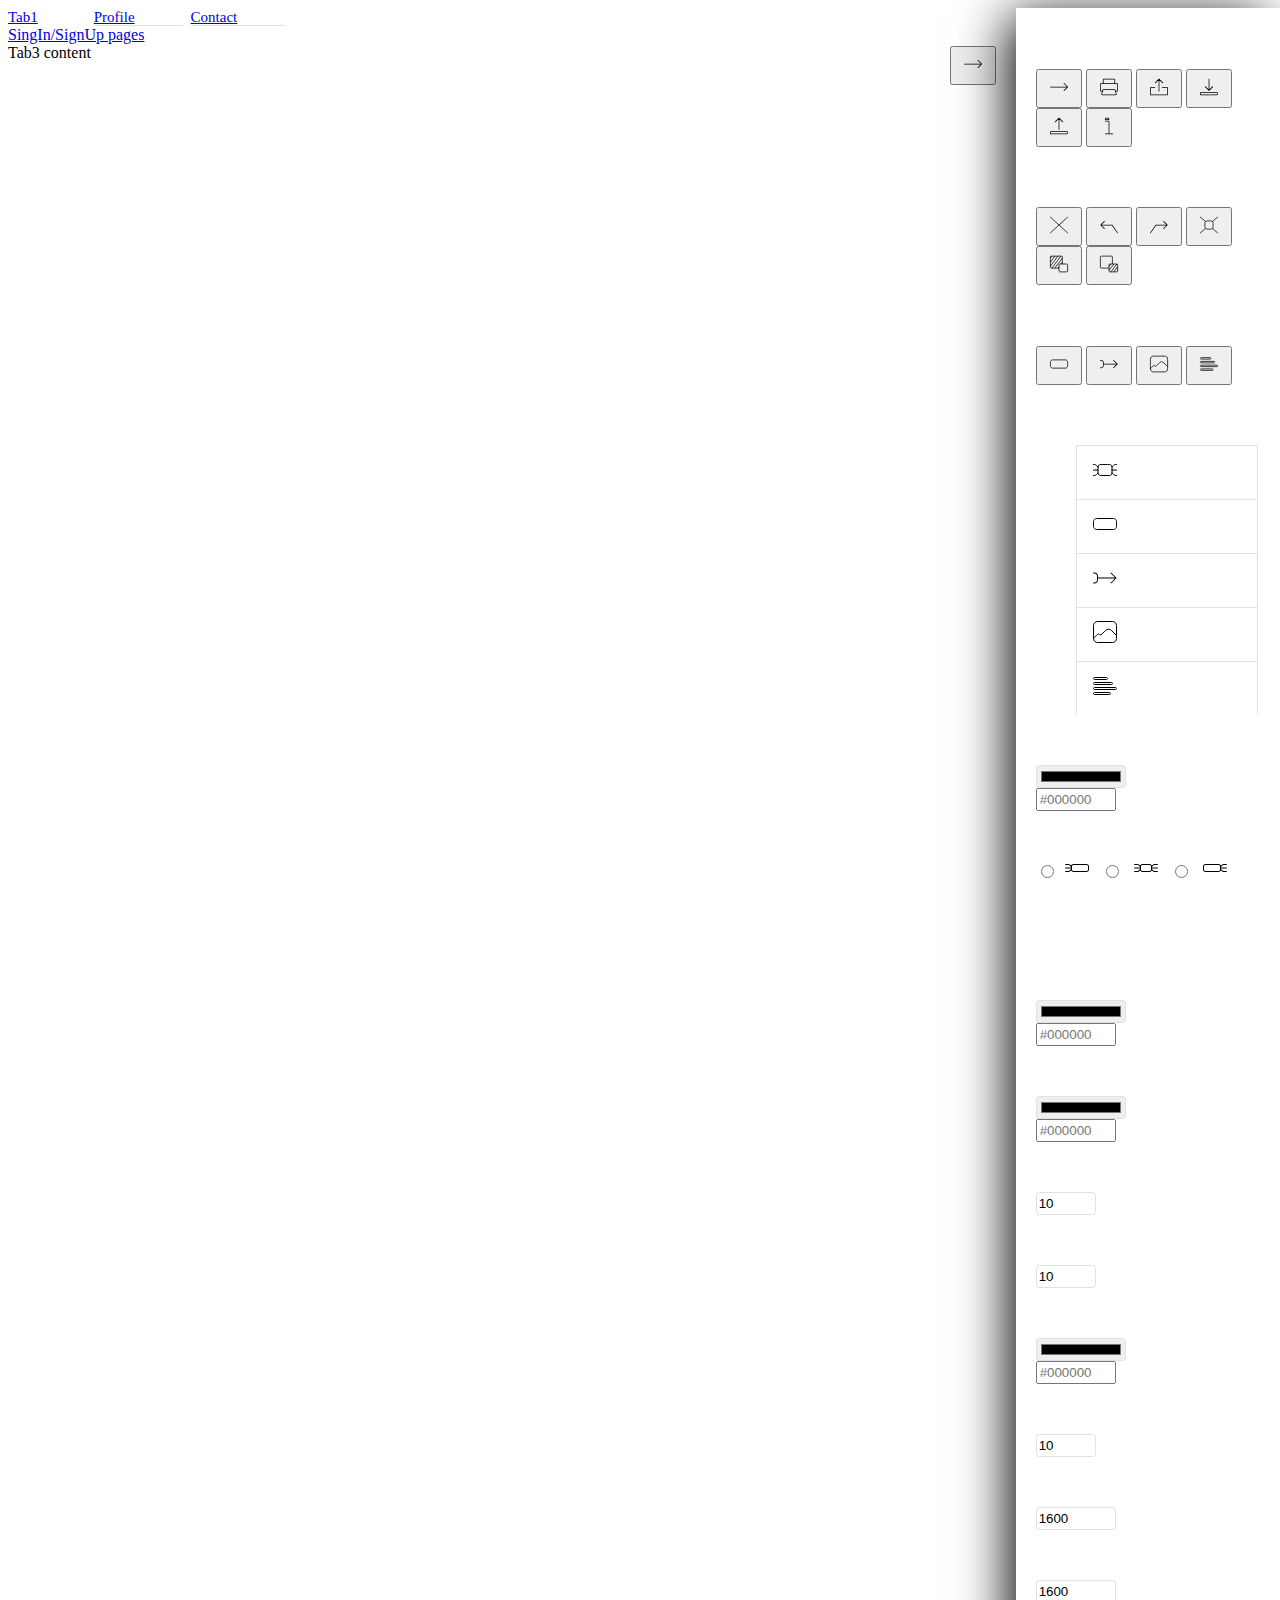
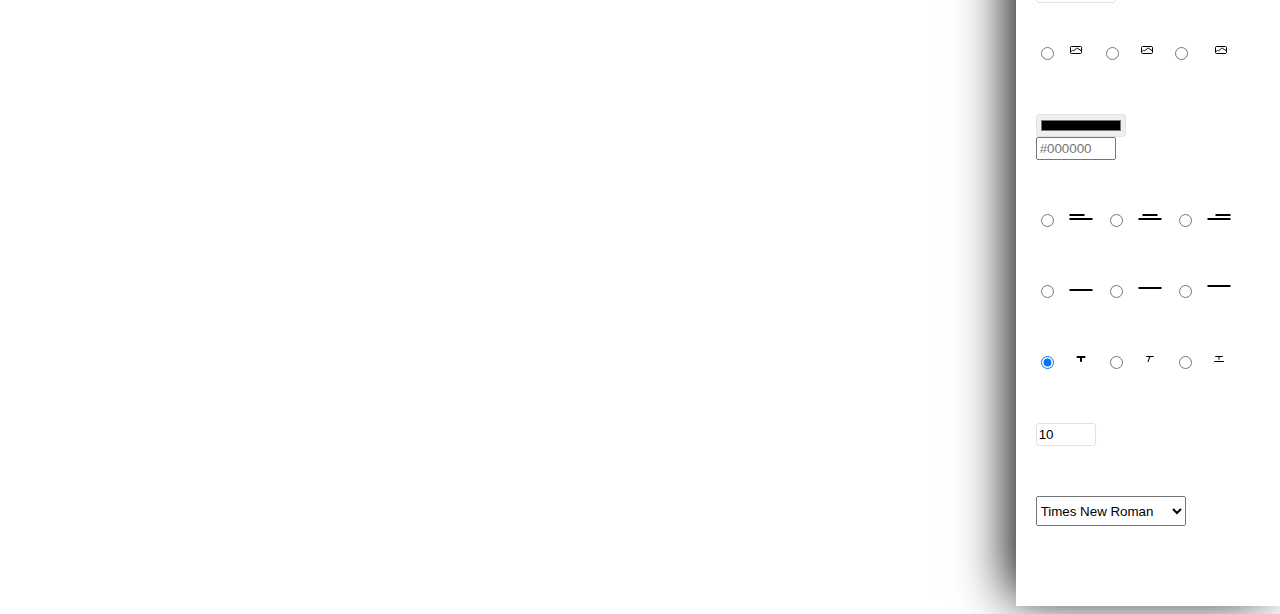
==== commit 6db02462: "login/registration page update, sidebar hide func" ====
--- a/index.html
+++ b/index.html
@@ -1,833 +1,448 @@
 <!DOCTYPE html>
 <html lang="en">
-
 <head>
     <title>Mind in map</title>
     <meta charset="UTF-8">
     <meta name="viewport" content="width=device-width, initial-scale=1.0">
-    <link href="styles/jsmind.css" type="text/css" rel="stylesheet" />
-    <link href="styles/styles.css" type="text/css" rel="stylesheet" />
+    <link href="./styles/styles.css" type="text/css" rel="stylesheet" />
     <link rel="stylesheet" href="https://stackpath.bootstrapcdn.com/bootstrap/4.5.0/css/bootstrap.min.css" integrity="sha384-9aIt2nRpC12Uk9gS9baDl411NQApFmC26EwAOH8WgZl5MYYxFfc+NcPb1dKGj7Sk" crossorigin="anonymous">
     <script src="https://code.jquery.com/jquery-3.5.1.js" integrity="sha256-QWo7LDvxbWT2tbbQ97B53yJnYU3WhH/C8ycbRAkjPDc=" crossorigin="anonymous"></script>
     <script src="https://cdn.jsdelivr.net/npm/popper.js@1.16.0/dist/umd/popper.min.js" integrity="sha384-Q6E9RHvbIyZFJoft+2mJbHaEWldlvI9IOYy5n3zV9zzTtmI3UksdQRVvoxMfooAo" crossorigin="anonymous"></script>
     <script src="https://stackpath.bootstrapcdn.com/bootstrap/4.5.0/js/bootstrap.min.js" integrity="sha384-OgVRvuATP1z7JjHLkuOU7Xw704+h835Lr+6QL9UvYjZE3Ipu6Tp75j7Bh/kR0JKI" crossorigin="anonymous"></script>
-    <script src="js/jsmind.draggable.js" type="text/javascript"></script>
-    <script src="js/jsmind.js" type="text/javascript"></script>
-    <script src="js/jsmind.screenshot.js" type="text/javascript"></script>
 </head>
-
 <body>
-    <div class="home">
-        <nav>
-            <div class="nav nav-tabs bg-dark pl-3 pt-3" id="nav-tab" role="tablist">
-              <a class="homeTab nav-item nav-link bg-white active" id="Tab1" data-toggle="tab" href="#nav-tab1" role="tab" aria-controls="nav-tab1" aria-selected="true" style="margin-right: .25rem;">Tab1</a>
-              <a class="homeTab nav-item nav-link bg-white" id="Tab2" data-toggle="tab" href="#nav-tab2" role="tab" aria-controls="nav-tab2" aria-selected="false" style="margin-right: .25rem;">Profile</a>
-              <a class="homeTab nav-item nav-link bg-white" id="Tab3" data-toggle="tab" href="#nav-tab3" role="tab" aria-controls="nav-tab3" aria-selected="false">Contact</a>
-            </div>
-          </nav>
-          <div class="tab-content" id="nav-tabContent">
-            <div class="tab-pane fade show active" id="nav-tab1" role="tabpanel" aria-labelledby="Tab1">
-                <div id="jsmind_container">
-
-                </div>
-            </div>
-            <div class="tab-pane fade" id="nav-tab2" role="tabpanel" aria-labelledby="Tab2">Tab2 content</div>
-            <div class="tab-pane fade" id="nav-tab3" role="tabpanel" aria-labelledby="Tab3">Tab3 content</div>
-          </div>
-    </div>
-    <div class="panel">
-        <div class="menu1" style="margin-right: 30px;">
-            <h4 class="lead text-dark">File</h4>
-            <div class="btn-group" role="group" aria-label="Basic example">
-                <button type="button" class="btn btn-light border btn-sm"><img title="Hide toolbar" src="img/Menu1-arrow-no-bordure.svg" alt=""></button>
-                <button type="button" class="btn btn-light border btn-sm"><img title="Print" src="img/Menu1-printno-bordure.svg" alt=""></button>
-                <button type="button" id="shareBtn" class="btn btn-light border btn-sm"><img title="Share" src="img/Menu1-shareno-bordure.svg"></button>
-                <button type="button" class="btn btn-light border btn-sm"><img title="Save as" src="img/Menu1-saveno-bordure.svg" alt="" id="exportToFile"></button>
-                <button type="button" id="openBtn" class="btn btn-light border btn-sm"><img title="Import from" src="img/Menu1-loadno-bordure.svg" alt="" id="importFromFile"></button>
-                <button type="button" id="infoBtn" class="btn btn-light border btn-sm"><img title="Info" src="img/Menu1-infono-bordure.svg" alt=""></button>
+    <div class="wrapper">
+        <nav id="sidebar">
+                <div class="menu1" style="margin-right: 30px;">
+                    <h4 class="lead text-dark">File</h4>
+                    <div class="btn-group" role="group" aria-label="Basic example">
+                        <button type="button" id="sidebarCollapse" class="btn btn-light border btn-sm"><img title="Hide toolbar" src="img/Menu1-arrow-no-bordure.svg" alt=""></button>
+                        <button type="button" class="btn btn-light border btn-sm"><img title="Print" src="img/Menu1-printno-bordure.svg" alt=""></button>
+                        <button type="button" id="shareBtn" class="btn btn-light border btn-sm"><img title="Share" src="img/Menu1-shareno-bordure.svg"></button>
+                        <button type="button" class="btn btn-light border btn-sm"><img title="Save as" src="img/Menu1-saveno-bordure.svg" alt="" id="exportToFile"></button>
+                        <button type="button" id="openBtn" class="btn btn-light border btn-sm"><img title="Import from" src="img/Menu1-loadno-bordure.svg" alt="" id="importFromFile"></button>
+                        <button type="button" id="infoBtn" class="btn btn-light border btn-sm"><img title="Info" src="img/Menu1-infono-bordure.svg" alt=""></button>
+                    </div>
+                </div>
+                <div id="menu1Share" style="margin-left: 20px; display: none;">
+                    <p>Share project</p>
+                    <div class="row mb-3">
+                        <button type="button" class="btn btn-light border btm-sm ml-3 mr-1 p-1">
+                            <svg width="35" height="35" viewBox="0 0 40 40" fill="none" xmlns="http://www.w3.org/2000/svg">
+                                <path d="M18.253 28.8596C18.4483 28.6643 18.4483 28.3477 18.253 28.1525C18.0578 27.9572 17.7412 27.9572 17.5459 28.1525L18.253 28.8596ZM22.4957 18.253C22.691 18.4482 23.0075 18.4482 23.2028 18.253C23.3981 18.0577 23.3981 17.7411 23.2028 17.5459L22.4957 18.253ZM11.182 24.6169L17.5459 18.253L16.8388 17.5459L10.4749 23.9098L11.182 24.6169ZM16.8368 30.2758L18.253 28.8596L17.5459 28.1525L16.1297 29.5687L16.8368 30.2758ZM17.5459 18.253C18.9128 16.8861 21.1289 16.8861 22.4957 18.253L23.2028 17.5459C21.4454 15.7885 18.5962 15.7885 16.8388 17.5459L17.5459 18.253ZM11.182 29.5667C9.81515 28.1998 9.81515 25.9838 11.182 24.6169L10.4749 23.9098C8.71751 25.6672 8.71751 28.5164 10.4749 30.2738L11.182 29.5667ZM10.4749 30.2738C12.2319 32.0308 15.0792 32.0335 16.8368 30.2758L16.1297 29.5687C14.7632 30.9352 12.5491 30.9338 11.182 29.5667L10.4749 30.2738Z" fill="black"/>
+                                <path d="M22.4957 11.889C22.3005 12.0842 22.3005 12.4008 22.4957 12.5961C22.691 12.7913 23.0076 12.7913 23.2028 12.5961L22.4957 11.889ZM18.2531 22.4956C18.0578 22.3003 17.7412 22.3003 17.546 22.4956C17.3507 22.6908 17.3507 23.0074 17.546 23.2027L18.2531 22.4956ZM29.5668 16.1316L23.2028 22.4956L23.9099 23.2027L30.2739 16.8387L29.5668 16.1316ZM23.9119 10.4728L22.4957 11.889L23.2028 12.5961L24.619 11.1799L23.9119 10.4728ZM23.2028 22.4956C21.836 23.8624 19.6199 23.8624 18.2531 22.4956L17.546 23.2027C19.3033 24.96 22.1526 24.96 23.9099 23.2027L23.2028 22.4956ZM29.5668 11.1819C30.9336 12.5487 30.9336 14.7648 29.5668 16.1316L30.2739 16.8387C32.0313 15.0814 32.0313 12.2321 30.2739 10.4748L29.5668 11.1819ZM30.2739 10.4748C28.5169 8.71772 25.6696 8.71508 23.9119 10.4728L24.619 11.1799C25.9856 9.81336 28.1996 9.8147 29.5668 11.1819L30.2739 10.4748Z" fill="black"/>
+                                </svg>
+                        </button>
+                        <button type="button" class="btn btn-light border btm-sm ml-2 mr-1 p-1">
+                            <svg width="35" height="35" viewBox="0 0 40 40" fill="none" xmlns="http://www.w3.org/2000/svg">
+                            <path d="M14.5 30.5V9.5M14.5 9.5H9.5M14.5 9.5H19.5M19.5 19.5L20.7911 29.8289C20.9301 30.9406 22.5121 31.0179 22.7588 29.9252L24.0246 24.3198C24.2593 23.2802 25.7407 23.2802 25.9754 24.3198L27.2412 29.9252C27.4879 31.0179 29.0699 30.9406 29.2089 29.8289L30.5 19.5" stroke="black" stroke-linecap="round"/>
+                            </svg>
+                        </button>
+                        <button type="button" class="btn btn-light border btm-sm ml-2 mr-1 p-1">
+                            <svg width="35" height="35" viewBox="0 0 40 40" fill="none" xmlns="http://www.w3.org/2000/svg">
+                                <path d="M14.5 30.5V19.5M19.5 9.5H18.5C16.2909 9.5 14.5 11.2909 14.5 13.5V19.5M14.5 19.5H11.5M14.5 19.5H17.5M19.5 19.5V28.5M19.5 30.5V28.5M19.5 28.5L20.5 29.5C21.8807 30.8807 24.1193 30.8807 25.5 29.5V29.5C26.8807 28.1193 26.8807 25.8807 25.5 24.5V24.5C24.1193 23.1193 21.8807 23.1193 20.5 24.5L20 25" stroke="black" stroke-linecap="round"/>
+                                </svg>
+                        </button>
+                        <button type="button" class="btn btn-light border btm-sm ml-2 mr-1 p-1">
+                            <svg width="35" height="35" viewBox="0 0 40 40" fill="none" xmlns="http://www.w3.org/2000/svg">
+                            <path d="M16 9.5V19.5V26.5C16 28.7091 17.7909 30.5 20 30.5H21M24 22.5V28.5V30.5M24 19.5V20.5" stroke="black" stroke-linecap="round"/>
+                            </svg>
+                        </button>
+                    </div>
+                    <p>Give rights</p>
+                    <input type="email" class="form-control form-control-md w-75 mb-4" placeholder="test@test.com"/>
+                </div>
+                <div id="menu1Open" style="display: none; margin-left: 30px; margin-right: 60px;">
+                    <p>Open project</p>
+                    <div class="card-deck mb-4">
+                        <div class="project">
+                            <div class="border m-0">
+                                <svg width="80" height="80" viewBox="0 0 80 80" fill="none" xmlns="http://www.w3.org/2000/svg">
+                                    <path d="M50.5 29.5L74.5 5.5M50.5 50.5L74.5 74.5M29.5 50.5L5.5 74.5M29.5 29.5L5.5 5.5M29 55H51C53.2091 55 55 53.2091 55 51V29C55 26.7909 53.2091 25 51 25H29C26.7909 25 25 26.7909 25 29V51C25 53.2091 26.7909 55 29 55Z" stroke="#DEE2E6" stroke-linecap="round"/>
+                                </svg>
+                            </div>
+                            <p class="m-0 mt-2" style="font-size: 13px;">Project name</p>
+                            <p class="m-0" style="font-size: 13px;">00:48</p>
+                            <p class="m-0" style="font-size: 13px;">06.12.2020</p>
+                        </div>
+                        <div class="project">
+                            <div class="border m-0">
+                                <svg width="80" height="80" viewBox="0 0 80 80" fill="none" xmlns="http://www.w3.org/2000/svg">
+                                    <path d="M50.5 29.5L74.5 5.5M50.5 50.5L74.5 74.5M29.5 50.5L5.5 74.5M29.5 29.5L5.5 5.5M29 55H51C53.2091 55 55 53.2091 55 51V29C55 26.7909 53.2091 25 51 25H29C26.7909 25 25 26.7909 25 29V51C25 53.2091 26.7909 55 29 55Z" stroke="#DEE2E6" stroke-linecap="round"/>
+                                </svg>
+                            </div>
+                            <p class="m-0 mt-2" style="font-size: 13px;">Project name</p>
+                            <p class="m-0" style="font-size: 13px;">00:48</p>
+                            <p class="m-0" style="font-size: 13px;">06.12.2020</p>
+                        </div>
+                        <div class="project">
+                            <div class="border m-0">
+                                <svg width="80" height="80" viewBox="0 0 80 80" fill="none" xmlns="http://www.w3.org/2000/svg">
+                                    <path d="M50.5 29.5L74.5 5.5M50.5 50.5L74.5 74.5M29.5 50.5L5.5 74.5M29.5 29.5L5.5 5.5M29 55H51C53.2091 55 55 53.2091 55 51V29C55 26.7909 53.2091 25 51 25H29C26.7909 25 25 26.7909 25 29V51C25 53.2091 26.7909 55 29 55Z" stroke="#DEE2E6" stroke-linecap="round"/>
+                                </svg>
+                            </div>
+                            <p class="m-0 mt-2" style="font-size: 13px;">Project name</p>
+                            <p class="m-0" style="font-size: 13px;">00:48</p>
+                            <p class="m-0" style="font-size: 13px;">06.12.2020</p>
+                        </div>
+                    </div>
+                    <div class="card-deck mb-4">
+                        <div class="project">
+                            <div class="border m-0">
+                                <svg width="80" height="80" viewBox="0 0 80 80" fill="none" xmlns="http://www.w3.org/2000/svg">
+                                    <path d="M50.5 29.5L74.5 5.5M50.5 50.5L74.5 74.5M29.5 50.5L5.5 74.5M29.5 29.5L5.5 5.5M29 55H51C53.2091 55 55 53.2091 55 51V29C55 26.7909 53.2091 25 51 25H29C26.7909 25 25 26.7909 25 29V51C25 53.2091 26.7909 55 29 55Z" stroke="#DEE2E6" stroke-linecap="round"/>
+                                </svg>
+                            </div>
+                            <p class="m-0 mt-2" style="font-size: 13px;">Project name</p>
+                            <p class="m-0" style="font-size: 13px;">00:48</p>
+                            <p class="m-0" style="font-size: 13px;">06.12.2020</p>
+                        </div>
+                        <div class="project">
+                            <div class="border m-0">
+                                <svg width="80" height="80" viewBox="0 0 80 80" fill="none" xmlns="http://www.w3.org/2000/svg">
+                                    <path d="M50.5 29.5L74.5 5.5M50.5 50.5L74.5 74.5M29.5 50.5L5.5 74.5M29.5 29.5L5.5 5.5M29 55H51C53.2091 55 55 53.2091 55 51V29C55 26.7909 53.2091 25 51 25H29C26.7909 25 25 26.7909 25 29V51C25 53.2091 26.7909 55 29 55Z" stroke="#DEE2E6" stroke-linecap="round"/>
+                                </svg>
+                            </div>
+                            <p class="m-0 mt-2" style="font-size: 13px;">Project name</p>
+                            <p class="m-0" style="font-size: 13px;">00:48</p>
+                            <p class="m-0" style="font-size: 13px;">06.12.2020</p>
+                        </div>
+                        <div class="project">
+                            <div class="border m-0">
+                                <svg width="80" height="80" viewBox="0 0 80 80" fill="none" xmlns="http://www.w3.org/2000/svg">
+                                    <path d="M50.5 29.5L74.5 5.5M50.5 50.5L74.5 74.5M29.5 50.5L5.5 74.5M29.5 29.5L5.5 5.5M29 55H51C53.2091 55 55 53.2091 55 51V29C55 26.7909 53.2091 25 51 25H29C26.7909 25 25 26.7909 25 29V51C25 53.2091 26.7909 55 29 55Z" stroke="#DEE2E6" stroke-linecap="round"/>
+                                </svg>
+                            </div>
+                            <p class="m-0 mt-2" style="font-size: 13px;">Project name</p>
+                            <p class="m-0" style="font-size: 13px;">00:48</p>
+                            <p class="m-0" style="font-size: 13px;">06.12.2020</p>
+                        </div>
+                    </div>
+                    <div class="row mb-4" style="margin: auto;">
+                            <button type="button" class="btn btn-light font-weight-bold mr-2" style="font-size: 13px;">Open all project</button>
+                            <button type="button" class="btn btn-light font-weight-bold ml-2" style="font-size: 13px;">Upload all project</button>
+                    </div>
+                </div>
+                <div id="menu1Info" style="margin-left: 30px; display: none;">
+                    <p>Info about project</p>
+                    <p>Last changes: 15:22, 03.11.2020</p>
+                    <p>Date of creation: 11.11.2020</p>
+                    <p>Author: test@test.com</p>
+                </div>
+                <div class="menu2" style="margin-right: 30px;">
+                    <h4 class="lead text-dark">Tools</h4>
+                    <div class="btn-group" role="group" aria-label="Basic example">
+                        <button type="button" class="btn btn-light border btn-sm"><img title="Delete" src="img/Menu2-delete-no-bordure.svg" id="delete"></button>
+                        <button type="button" class="btn btn-light border btn-sm"><img title="Undo" src="img/Menu2-undo-no-bordure.svg" alt="" id="undo"></button>
+                        <button type="button" class="btn btn-light border btn-sm"><img title="Return" src="img/Menu2-return-no-bordure.svg" id="redo"></button>
+                        <button type="button" class="btn btn-light border btn-sm"><img title="Focus" src="img/Menu2-focus-no-bordure.svg" alt=""></button>
+                        <button type="button" class="btn btn-light border btn-sm"><img title="Copy" src="img/Menu2-copy-style-no-bordure.svg" alt=""></button>
+                        <button type="button" class="btn btn-light border btn-sm"><img title="Paste" src="img/Menu2-paste-style-no-bordure.svg" alt=""></button>
+                    </div>
+                </div>
+                <div class="menu3" style="margin-right: 30px;">
+                    <h4 class="lead text-dark">Elements</h4>
+                    <div class="btn-group" role="group" aria-label="Basic example">
+                        <button type="button" onclick="add_node();" class="btn btn-light border btn-sm"><img title="Cell" src="img/Menu3-cell-no-bordure.svg" id="addTopic"></button>
+                        <button type="button" class="btn btn-light border btn-sm"><img title="Join" src="img/Menu3-join-no-bordure.svg" alt="" id="addJoin"></button>
+                        <button type="button" class="btn btn-light border btn-sm"><img title="Image" src="img/Menu3-image-no-bordure.svg"></button>
+                        <button type="button" class="btn btn-light border btn-sm"><img title="Text" src="img/Menu3-text-no-bordure.svg" alt=""></button>
+                    </div>
+                </div>
+                <div class="menu4" style="margin-right: 30px; margin-bottom: 80px;">
+                    <h4 class="lead text-dark">Style</h4>
+                    <div class="card border-0">
+                        <ul class="nav nav-tabs" id="myTab" role="tablist">
+                            <li class="nav-item">
+                                <a class="nav-link menu4nl active" id="home-tab" title="Map" data-toggle="tab" href="#one" role="tab" aria-controls="home" aria-selected="true" style="padding: 4px 8px;"><img src="img/Menu4-1-map-no-bordure.svg"></a>
+                            </li>
+                            <li class="nav-item">
+                                <a class="nav-link menu4nl" id="profile-tab" title="Cell" data-toggle="tab" href="#two" role="tab" aria-controls="profile" aria-selected="false" style="padding: 4px 8px;"><img src="img/Menu4-2-cell-no-bordure.svg"></a>
+                            </li>
+                            <li class="nav-item">
+                                <a class="nav-link menu4nl" id="contact-tab" title="Join" data-toggle="tab" href="#three" role="tab" aria-controls="contact" aria-selected="false" style="padding: 4px 8px;"><img src="img/Menu4-3-join-no-bordure.svg"></a>
+                            </li>
+                            <li class="nav-item">
+                                <a class="nav-link menu4nl" id="contact-tab" title="Image" data-toggle="tab" href="#four" role="tab" aria-controls="contact" aria-selected="false" style="padding: 4px 8px;"><img src="img/Menu4-4-image-no-bordure.svg"></a>
+                            </li>
+                            <li class="nav-item">
+                                <a class="nav-link menu4nl" id="contact-tab" title="Text" data-toggle="tab" href="#five" role="tab" aria-controls="contact" aria-selected="false" style="padding: 4px 8px;"><img src="img/Menu4-5-text-no-bordure.svg"></a>
+                            </li>
+                        </ul>
+                        <div class="tab-content border border-top-0" id="myTabContent">
+                            <div class="tab-pane fade show active" id="one" role="tabpanel" aria-labelledby="home-tab">
+                                <div class="d-flex flex-row justify-content-between ml-3 mr-3 mt-3">
+                                    <p>Color</p>
+                                    <div class="form-group row">
+                                        <form>
+                                            <input type="color" value="#000000" id="favcolor" list="colorList" style="width: 90px; height: 23px;">
+                                            <datalist id="colorList">
+                                                <option value="#ffffff" label="White">
+                                                <option value="#000000" label="Black">
+                                                <option value="#ffff00" label="Yellow">
+                                                <option value="#996633" label="Brown">
+                                                <option value="#ff0000" label="Red">
+                                                <option value="#c4c4c4" label="Gray">
+                                                <option value="#660099" label="Violet">
+                                                <option value="#333399" label="DarkSlateBlue">
+                                                <option value="#003399" label="DarkBlue">
+                                                <option value="#0099cc" label="LightSeaGreen">
+                                                <option value="#009966" label="Teal">
+                                            </datalist>
+                                        </form>
+                                        <!-- <span id="hex" class="mr-3 ml-3">#000000</span> -->
+                                        <input class="form-control form-control-sm ml-2 mr-3" id="hex" type="text" placeholder="#000000" style="width: 80px; height: 23px;">
+                                    </div>
+                                </div>
+                                <div class="d-flex flex-row justify-content-between ml-3 mr-3">
+                                    <p>Align</p>
+                                    <div class="btn-group btn-group-toggle h-25 w-50" data-toggle="buttons">
+                                        <label class="btn btn-light btn-sm border p-0">
+                                            <input type="radio" name="options" id="option1" checked><img src="img/Menu4-1-map-aligin-left-no-bordure.svg">
+                                        </label>
+                                        <label class="btn btn-light btn-sm border p-0">
+                                            <input type="radio" name="options" id="option2"> <img src="img/Menu4-1-map-aligin-center-no-bordure.svg">
+                                        </label>
+                                        <label class="btn btn-light btn-sm border p-0">
+                                            <input type="radio" name="options" id="option3"> <img src="img/Menu4-1-map-aligin-right-no-bordure.svg">
+                                        </label>
+                                        </div>
+                                </div>
+                                <div class="d-flex flex-row justify-content-between ml-3 mr-3">
+                                    <p>Theme</p>
+                                    <p style="text-decoration: underline;">My thems</p>
+                                </div>
+                            </div>
+                            <div class="tab-pane fade" id="two" role="tabpanel" aria-labelledby="profile-tab">
+                                <div class="d-flex flex-row justify-content-between ml-3 mt-3">
+                                    <p>Color</p>
+                                    <div class="form-group row mr-3 mb-0">
+                                        <div class="form-group row">
+                                            <form>
+                                                <input type="color" value="#000000" id="favcolor1" list="colorList" style="width: 90px; height: 23px;">
+                                                <datalist id="colorList">
+                                                    <option value="#ffffff" label="White">
+                                                    <option value="#000000" label="Black">
+                                                    <option value="#ffff00" label="Yellow">
+                                                    <option value="#996633" label="Brown">
+                                                    <option value="#ff0000" label="Red">
+                                                    <option value="#c4c4c4" label="Gray">
+                                                    <option value="#660099" label="Violet">
+                                                    <option value="#333399" label="DarkSlateBlue">
+                                                    <option value="#003399" label="DarkBlue">
+                                                    <option value="#0099cc" label="LightSeaGreen">
+                                                    <option value="#009966" label="Teal">
+                                                </datalist>
+                                            </form>
+                                            <!-- <span id="hex" class="mr-3 ml-3">#000000</span> -->
+                                            <input class="form-control form-control-sm ml-2 mr-3" id="hex1" type="text" placeholder="#000000" style="width: 80px; height: 23px;">
+                                        </div>
+                                    </div>
+                                </div>
+                                <div class="d-flex flex-row justify-content-between ml-3 mr-3">
+                                    <p>Border color</p>
+                                    <div class="form-group row">
+                                        <form>
+                                            <input type="color" value="#000000" id="favcolor2" list="colorList" style="width: 90px; height: 23px;">
+                                            <datalist id="colorList">
+                                                <option value="#ffffff" label="White">
+                                                <option value="#000000" label="Black">
+                                                <option value="#ffff00" label="Yellow">
+                                                <option value="#996633" label="Brown">
+                                                <option value="#ff0000" label="Red">
+                                                <option value="#c4c4c4" label="Gray">
+                                                <option value="#660099" label="Violet">
+                                                <option value="#333399" label="DarkSlateBlue">
+                                                <option value="#003399" label="DarkBlue">
+                                                <option value="#0099cc" label="LightSeaGreen">
+                                                <option value="#009966" label="Teal">
+                                            </datalist>
+                                        </form>
+                                        <!-- <span id="hex" class="mr-3 ml-3">#000000</span> -->
+                                        <input class="form-control form-control-sm ml-2 mr-3" id="hex2" type="text" placeholder="#000000" style="width: 80px; height: 23px;">
+                                    </div>
+                                </div>
+                                <div class="d-flex flex-row justify-content-between ml-3 mr-3">
+                                    <p>Border</p>
+                                    <!-- <p><a style="text-decoration: underline;">10</a> px.</p> -->
+                                    <div class="form-group row">
+                                        <input id="number" class="form-control form-control-sm  ml-auto mt-1" min="0" type="number" value="10" style="width: 60px; height: 23px;">
+                                        <span class="mr-3 ml-2 mt-1">px.</span>
+                                    </div>
+                                </div>
+                                <div class="d-flex flex-row justify-content-between ml-3 mr-3">
+                                    <p>Radius</p>
+                                    <!-- <p><a style="text-decoration: underline;">10</a> px.</p> -->
+                                    <input id="number" class="form-control form-control-sm  ml-auto mt-1" min="0" type="number" value="10" style="width: 60px; height: 23px;">
+                                </div>
+                            </div>
+                            <div class="tab-pane fade" id="three" role="tabpanel" aria-labelledby="contact-tab">
+                                <div class="d-flex flex-row justify-content-between ml-3 mr-3 mt-3">
+                                    <p>Color</p>
+                                    <div class="form-group row">
+                                        <form>
+                                            <input type="color" value="#000000" id="favcolor3" list="colorList" style="width: 90px; height: 23px;">
+                                            <datalist id="colorList">
+                                                <option value="#ffffff" label="White">
+                                                <option value="#000000" label="Black">
+                                                <option value="#ffff00" label="Yellow">
+                                                <option value="#996633" label="Brown">
+                                                <option value="#ff0000" label="Red">
+                                                <option value="#c4c4c4" label="Gray">
+                                                <option value="#660099" label="Violet">
+                                                <option value="#333399" label="DarkSlateBlue">
+                                                <option value="#003399" label="DarkBlue">
+                                                <option value="#0099cc" label="LightSeaGreen">
+                                                <option value="#009966" label="Teal">
+                                            </datalist>
+                                        </form>
+                                        <!-- <span id="hex" class="mr-3 ml-3">#000000</span> -->
+                                        <input class="form-control form-control-sm ml-2 mr-3" id="hex3" type="text" placeholder="#000000" style="width: 80px; height: 23px;">
+                                    </div>
+                                </div>
+                                <div class="d-flex flex-row justify-content-between ml-3 mr-3">
+                                    <p>Thickness</p>
+                                    <!-- <p><a style="text-decoration: underline;">3</a> px.</p> -->
+                                    <div class="form-group row">
+                                        <input id="number" class="form-control form-control-sm  ml-auto mt-1" min="0" type="number" value="10" style="width: 60px; height: 23px;">
+                                        <span class="mr-3 ml-2 mt-1">px.</span>
+                                    </div>
+                                </div>
+                            </div>
+                            <div class="tab-pane fade" id="four" role="tabpanel" aria-labelledby="contact-tab">
+                                <div class="d-flex flex-row justify-content-between ml-3 mr-3 mt-3" style="margin-bottom: -10px;">
+                                    <p>Size</p>
+                                    <p>
+                                        <div class="form-group row ml-auto mr-1">
+                                            <input id="number" class="form-control form-control-sm mt-1" min="0" type="number" value="1600" style="width: 80px; height: 23px;">
+                                            <p class="mt-1 ml-1 mr-1">х</p>
+                                            <input id="number" class="form-control form-control-sm mt-1" min="0" type="number" value="1600" style="width: 80px; height: 23px;">
+                                        </div>
+                                    </p>
+                                </div>
+                                <div class="d-flex flex-row justify-content-between ml-3 mr-3">
+                                    <p>Align</p>
+                                    <div class="btn-group btn-group-toggle h-25 w-50" data-toggle="buttons">
+                                        <label class="btn btn-light btn-sm border p-0 active">
+                                            <input type="radio" name="options" id="option1" checked><img src="img/Menu4-4-image-aligin-left-no-bordure.svg">
+                                        </label>
+                                        <label class="btn btn-light btn-sm border p-0">
+                                            <input type="radio" name="options" id="option2"> <img src="img/Menu4-4-image-aligin-center-no-bordure.svg">
+                                        </label>
+                                        <label class="btn btn-light btn-sm border p-0">
+                                            <input type="radio" name="options" id="option3"> <img src="img/Menu4-4-image-aligin-right-no-bordure.svg">
+                                        </label>
+                                    </div>
+                                </div>
+                            </div>
+                            <div class="tab-pane fade" id="five" role="tabpanel" aria-labelledby="contact-tab">
+                                <div class="d-flex flex-row justify-content-between ml-3 mr-3 mt-3">
+                                    <p>Color</p>
+                                    <div class="form-group row">
+                                        <form>
+                                            <input type="color" value="#000000" id="favcolor4" list="colorList" style="width: 90px; height: 23px;">
+                                            <datalist id="colorList">
+                                                <option value="#ffffff" label="White">
+                                                <option value="#000000" label="Black">
+                                                <option value="#ffff00" label="Yellow">
+                                                <option value="#996633" label="Brown">
+                                                <option value="#ff0000" label="Red">
+                                                <option value="#c4c4c4" label="Gray">
+                                                <option value="#660099" label="Violet">
+                                                <option value="#333399" label="DarkSlateBlue">
+                                                <option value="#003399" label="DarkBlue">
+                                                <option value="#0099cc" label="LightSeaGreen">
+                                                <option value="#009966" label="Teal">
+                                            </datalist>
+                                        </form>
+                                        <!-- <span id="hex" class="mr-3 ml-3">#000000</span> -->
+                                        <input class="form-control form-control-sm ml-2 mr-3" id="hex4" type="text" placeholder="#000000" style="width: 80px; height: 23px;">
+                                    </div>
+                                </div>
+                                <div class="d-flex flex-row justify-content-between ml-3 mr-3">
+                                    <p>Align g.</p>
+                                    <div class="btn-group btn-group-toggle h-25 w-50" data-toggle="buttons">
+                                        <label class="btn btn-light btn-sm border p-0 active">
+                                            <input type="radio" name="options" id="option1" checked> <img src="img/Menu4-5-text-aligin-left-no-bordure.svg">
+                                        </label>
+                                        <label class="btn btn-light btn-sm border p-0">
+                                            <input type="radio" name="options" id="option2"> <img src="img/Menu4-5-text-aligin-center-no-bordure.svg">
+                                        </label>
+                                        <label class="btn btn-light btn-sm border p-0">
+                                            <input type="radio" name="options" id="option3"> <img src="img/Menu4-5-text-aligin-right-no-bordure.svg">
+                                        </label>
+                                    </div>
+                                </div>
+                                <div class="d-flex flex-row justify-content-between ml-3 mr-3">
+                                    <p>Align h.</p>
+                                    <div class="btn-group btn-group-toggle h-25 w-50" data-toggle="buttons">
+                                        <label class="btn btn-light btn-sm border p-0 active">
+                                            <input type="radio" name="options" id="option1" checked> <img src="img/Menu4-5-text-aligin-bott-no-bordure.svg">
+                                        </label>
+                                        <label class="btn btn-light btn-sm border p-0">
+                                            <input type="radio" name="options" id="option2"> <img src="img/Menu4-5-text-aligin-mid-no-bordure.svg">
+                                        </label>
+                                        <label class="btn btn-light btn-sm border p-0">
+                                            <input type="radio" name="options" id="option3"> <img src="img/Menu4-5-text-aligin-top-no-bordure.svg">
+                                        </label>
+                                    </div>
+                                </div>
+                                <div class="d-flex flex-row justify-content-between ml-3 mr-3">
+                                    <p>Type</p>
+                                    <div class="btn-group btn-group-toggle h-25 w-50" data-toggle="buttons">
+                                        <label class="btn btn-light btn-sm border p-0 active">
+                                            <input type="radio" name="options" id="option1" checked> <img src="img/Menu4-5-text-bold-no-bordure.svg">
+                                        </label>
+                                        <label class="btn btn-light btn-sm border p-0">
+                                            <input type="radio" name="options" id="option2"> <img src="img/Menu4-5-text-italic-no-bordure.svg">
+                                        </label>
+                                        <label class="btn btn-light btn-sm border p-0">
+                                            <input type="radio" name="options" id="option3"> <img src="img/Menu4-5-text-underline-no-bordure.svg">
+                                        </label>
+                                    </div>
+                                </div>
+                                <div class="d-flex flex-row justify-content-between ml-3 mr-3">
+                                    <p>Size</p>
+                                    <!-- <p><a style="text-decoration: underline;">10</a> px.</p> -->
+                                    <div class="form-group row">
+                                        <input id="number" class="form-control form-control-sm  ml-auto mt-1" min="0" type="number" value="10" style="width: 60px; height: 23px;">
+                                        <span class="mr-3 ml-2 mt-1">px.</span>
+                                    </div>
+                                </div>
+                                <div class="d-flex flex-row justify-content-between ml-3 mr-3">
+                                    <p>Font</p>
+                                    <select class="form-control form-control-sm" id="fontSelect" style="width: 150px; height: 30px;">
+                                        <option class="Times-New-Roman" value="Times-New-Roman">Times New Roman</option>
+                                        <option class="Verdana" value="Verdana">Verdana</option>
+                                        <option value="Comic-Sans-MS">Comic Sans MS</option>
+                                        <option value="WildWest">WildWest</option>
+                                        <option value="Bedrock">Bedrock</option>
+                                    </select>
+                                </div>
+                            </div>
+                        </div>
+                    </div>
+                </div>
+        </nav>
+        <div id="content">
+                <nav>
+                    <div class="nav nav-tabs bg-dark pl-3 pt-3" id="nav-tab" role="tablist">
+                      <a class="homeTab nav-item nav-link bg-white active" id="Tab1" data-toggle="tab" href="#nav-tab1" role="tab" aria-controls="nav-tab1" aria-selected="true" style="margin-right: .25rem;">Tab1</a>
+                      <a class="homeTab nav-item nav-link bg-white" id="Tab2" data-toggle="tab" href="#nav-tab2" role="tab" aria-controls="nav-tab2" aria-selected="false" style="margin-right: .25rem;">Profile</a>
+                      <a class="homeTab nav-item nav-link bg-white" id="Tab3" data-toggle="tab" href="#nav-tab3" role="tab" aria-controls="nav-tab3" aria-selected="false">Contact</a>
+                    </div>
+                  </nav>
+                  <div class="tab-content" id="nav-tabContent">
+                    <div class="tab-pane fade show active" id="nav-tab1" role="tabpanel" aria-labelledby="Tab1">
+                        <button type="button" id="sidebarUncollapse" class="btn btn-light border btn-sm" style="float: right; margin: 20px; z-index: 1;"><img title="Hide toolbar" src="img/Menu1-arrow-no-bordure.svg" alt=""></button>
+                    </div>
+                    <div class="tab-pane fade" id="nav-tab2" role="tabpanel" aria-labelledby="Tab2">
+                        <a href="login.html" class="m-3">SingIn/SignUp pages</a>
+                    </div>
+                    <div class="tab-pane fade" id="nav-tab3" role="tabpanel" aria-labelledby="Tab3">Tab3 content</div>
             </div>
         </div>
-        <div id="menu1Share" style="margin-left: 20px; display: none;">
-            <p>Share project</p>
-            <div class="row mb-3">
-                <button type="button" class="btn btn-light border btm-sm ml-3 mr-1 p-1">
-                    <svg width="35" height="35" viewBox="0 0 40 40" fill="none" xmlns="http://www.w3.org/2000/svg">
-                        <path d="M18.253 28.8596C18.4483 28.6643 18.4483 28.3477 18.253 28.1525C18.0578 27.9572 17.7412 27.9572 17.5459 28.1525L18.253 28.8596ZM22.4957 18.253C22.691 18.4482 23.0075 18.4482 23.2028 18.253C23.3981 18.0577 23.3981 17.7411 23.2028 17.5459L22.4957 18.253ZM11.182 24.6169L17.5459 18.253L16.8388 17.5459L10.4749 23.9098L11.182 24.6169ZM16.8368 30.2758L18.253 28.8596L17.5459 28.1525L16.1297 29.5687L16.8368 30.2758ZM17.5459 18.253C18.9128 16.8861 21.1289 16.8861 22.4957 18.253L23.2028 17.5459C21.4454 15.7885 18.5962 15.7885 16.8388 17.5459L17.5459 18.253ZM11.182 29.5667C9.81515 28.1998 9.81515 25.9838 11.182 24.6169L10.4749 23.9098C8.71751 25.6672 8.71751 28.5164 10.4749 30.2738L11.182 29.5667ZM10.4749 30.2738C12.2319 32.0308 15.0792 32.0335 16.8368 30.2758L16.1297 29.5687C14.7632 30.9352 12.5491 30.9338 11.182 29.5667L10.4749 30.2738Z" fill="black"/>
-                        <path d="M22.4957 11.889C22.3005 12.0842 22.3005 12.4008 22.4957 12.5961C22.691 12.7913 23.0076 12.7913 23.2028 12.5961L22.4957 11.889ZM18.2531 22.4956C18.0578 22.3003 17.7412 22.3003 17.546 22.4956C17.3507 22.6908 17.3507 23.0074 17.546 23.2027L18.2531 22.4956ZM29.5668 16.1316L23.2028 22.4956L23.9099 23.2027L30.2739 16.8387L29.5668 16.1316ZM23.9119 10.4728L22.4957 11.889L23.2028 12.5961L24.619 11.1799L23.9119 10.4728ZM23.2028 22.4956C21.836 23.8624 19.6199 23.8624 18.2531 22.4956L17.546 23.2027C19.3033 24.96 22.1526 24.96 23.9099 23.2027L23.2028 22.4956ZM29.5668 11.1819C30.9336 12.5487 30.9336 14.7648 29.5668 16.1316L30.2739 16.8387C32.0313 15.0814 32.0313 12.2321 30.2739 10.4748L29.5668 11.1819ZM30.2739 10.4748C28.5169 8.71772 25.6696 8.71508 23.9119 10.4728L24.619 11.1799C25.9856 9.81336 28.1996 9.8147 29.5668 11.1819L30.2739 10.4748Z" fill="black"/>
-                        </svg>
-                </button>
-                <button type="button" class="btn btn-light border btm-sm ml-2 mr-1 p-1">
-                    <svg width="35" height="35" viewBox="0 0 40 40" fill="none" xmlns="http://www.w3.org/2000/svg">
-                    <path d="M14.5 30.5V9.5M14.5 9.5H9.5M14.5 9.5H19.5M19.5 19.5L20.7911 29.8289C20.9301 30.9406 22.5121 31.0179 22.7588 29.9252L24.0246 24.3198C24.2593 23.2802 25.7407 23.2802 25.9754 24.3198L27.2412 29.9252C27.4879 31.0179 29.0699 30.9406 29.2089 29.8289L30.5 19.5" stroke="black" stroke-linecap="round"/>
-                    </svg>
-                </button>
-                <button type="button" class="btn btn-light border btm-sm ml-2 mr-1 p-1">
-                    <svg width="35" height="35" viewBox="0 0 40 40" fill="none" xmlns="http://www.w3.org/2000/svg">
-                        <path d="M14.5 30.5V19.5M19.5 9.5H18.5C16.2909 9.5 14.5 11.2909 14.5 13.5V19.5M14.5 19.5H11.5M14.5 19.5H17.5M19.5 19.5V28.5M19.5 30.5V28.5M19.5 28.5L20.5 29.5C21.8807 30.8807 24.1193 30.8807 25.5 29.5V29.5C26.8807 28.1193 26.8807 25.8807 25.5 24.5V24.5C24.1193 23.1193 21.8807 23.1193 20.5 24.5L20 25" stroke="black" stroke-linecap="round"/>
-                        </svg>
-                </button>
-                <button type="button" class="btn btn-light border btm-sm ml-2 mr-1 p-1">
-                    <svg width="35" height="35" viewBox="0 0 40 40" fill="none" xmlns="http://www.w3.org/2000/svg">
-                    <path d="M16 9.5V19.5V26.5C16 28.7091 17.7909 30.5 20 30.5H21M24 22.5V28.5V30.5M24 19.5V20.5" stroke="black" stroke-linecap="round"/>
-                    </svg>
-                </button>
-            </div>
-            <p>Give rights</p>
-            <input type="email" class="form-control form-control-md w-75 mb-4" placeholder="test@test.com"/>
-        </div>
-        <div id="menu1Open" style="display: none; margin-left: 30px; margin-right: 60px;">
-            <p>Open project</p>
-            <div class="card-deck mb-4">
-                <div class="project">
-                    <div class="border m-0">
-                        <svg width="80" height="80" viewBox="0 0 80 80" fill="none" xmlns="http://www.w3.org/2000/svg">
-                            <path d="M50.5 29.5L74.5 5.5M50.5 50.5L74.5 74.5M29.5 50.5L5.5 74.5M29.5 29.5L5.5 5.5M29 55H51C53.2091 55 55 53.2091 55 51V29C55 26.7909 53.2091 25 51 25H29C26.7909 25 25 26.7909 25 29V51C25 53.2091 26.7909 55 29 55Z" stroke="#DEE2E6" stroke-linecap="round"/>
-                        </svg>
-                    </div>
-                    <p class="m-0 mt-2" style="font-size: 13px;">Project name</p>
-                    <p class="m-0" style="font-size: 13px;">00:48</p>
-                    <p class="m-0" style="font-size: 13px;">06.12.2020</p>
-                </div>
-                <div class="project">
-                    <div class="border m-0">
-                        <svg width="80" height="80" viewBox="0 0 80 80" fill="none" xmlns="http://www.w3.org/2000/svg">
-                            <path d="M50.5 29.5L74.5 5.5M50.5 50.5L74.5 74.5M29.5 50.5L5.5 74.5M29.5 29.5L5.5 5.5M29 55H51C53.2091 55 55 53.2091 55 51V29C55 26.7909 53.2091 25 51 25H29C26.7909 25 25 26.7909 25 29V51C25 53.2091 26.7909 55 29 55Z" stroke="#DEE2E6" stroke-linecap="round"/>
-                        </svg>
-                    </div>
-                    <p class="m-0 mt-2" style="font-size: 13px;">Project name</p>
-                    <p class="m-0" style="font-size: 13px;">00:48</p>
-                    <p class="m-0" style="font-size: 13px;">06.12.2020</p>
-                </div>
-                <div class="project">
-                    <div class="border m-0">
-                        <svg width="80" height="80" viewBox="0 0 80 80" fill="none" xmlns="http://www.w3.org/2000/svg">
-                            <path d="M50.5 29.5L74.5 5.5M50.5 50.5L74.5 74.5M29.5 50.5L5.5 74.5M29.5 29.5L5.5 5.5M29 55H51C53.2091 55 55 53.2091 55 51V29C55 26.7909 53.2091 25 51 25H29C26.7909 25 25 26.7909 25 29V51C25 53.2091 26.7909 55 29 55Z" stroke="#DEE2E6" stroke-linecap="round"/>
-                        </svg>
-                    </div>
-                    <p class="m-0 mt-2" style="font-size: 13px;">Project name</p>
-                    <p class="m-0" style="font-size: 13px;">00:48</p>
-                    <p class="m-0" style="font-size: 13px;">06.12.2020</p>
-                </div>
-            </div>
-            <div class="card-deck mb-4">
-                <div class="project">
-                    <div class="border m-0">
-                        <svg width="80" height="80" viewBox="0 0 80 80" fill="none" xmlns="http://www.w3.org/2000/svg">
-                            <path d="M50.5 29.5L74.5 5.5M50.5 50.5L74.5 74.5M29.5 50.5L5.5 74.5M29.5 29.5L5.5 5.5M29 55H51C53.2091 55 55 53.2091 55 51V29C55 26.7909 53.2091 25 51 25H29C26.7909 25 25 26.7909 25 29V51C25 53.2091 26.7909 55 29 55Z" stroke="#DEE2E6" stroke-linecap="round"/>
-                        </svg>
-                    </div>
-                    <p class="m-0 mt-2" style="font-size: 13px;">Project name</p>
-                    <p class="m-0" style="font-size: 13px;">00:48</p>
-                    <p class="m-0" style="font-size: 13px;">06.12.2020</p>
-                </div>
-                <div class="project">
-                    <div class="border m-0">
-                        <svg width="80" height="80" viewBox="0 0 80 80" fill="none" xmlns="http://www.w3.org/2000/svg">
-                            <path d="M50.5 29.5L74.5 5.5M50.5 50.5L74.5 74.5M29.5 50.5L5.5 74.5M29.5 29.5L5.5 5.5M29 55H51C53.2091 55 55 53.2091 55 51V29C55 26.7909 53.2091 25 51 25H29C26.7909 25 25 26.7909 25 29V51C25 53.2091 26.7909 55 29 55Z" stroke="#DEE2E6" stroke-linecap="round"/>
-                        </svg>
-                    </div>
-                    <p class="m-0 mt-2" style="font-size: 13px;">Project name</p>
-                    <p class="m-0" style="font-size: 13px;">00:48</p>
-                    <p class="m-0" style="font-size: 13px;">06.12.2020</p>
-                </div>
-                <div class="project">
-                    <div class="border m-0">
-                        <svg width="80" height="80" viewBox="0 0 80 80" fill="none" xmlns="http://www.w3.org/2000/svg">
-                            <path d="M50.5 29.5L74.5 5.5M50.5 50.5L74.5 74.5M29.5 50.5L5.5 74.5M29.5 29.5L5.5 5.5M29 55H51C53.2091 55 55 53.2091 55 51V29C55 26.7909 53.2091 25 51 25H29C26.7909 25 25 26.7909 25 29V51C25 53.2091 26.7909 55 29 55Z" stroke="#DEE2E6" stroke-linecap="round"/>
-                        </svg>
-                    </div>
-                    <p class="m-0 mt-2" style="font-size: 13px;">Project name</p>
-                    <p class="m-0" style="font-size: 13px;">00:48</p>
-                    <p class="m-0" style="font-size: 13px;">06.12.2020</p>
-                </div>
-            </div>
-            <div class="row mb-4" style="margin: auto;">
-                    <button type="button" class="btn btn-light font-weight-bold mr-2" style="font-size: 13px;">Open all project</button>
-                    <button type="button" class="btn btn-light font-weight-bold ml-2" style="font-size: 13px;">Upload all project</button>
-            </div>
-        </div>
-        <div id="menu1Info" style="margin-left: 30px; display: none;">
-            <p>Info about project</p>
-            <p>Last changes: 15:22, 03.11.2020</p>
-            <p>Date of creation: 11.11.2020</p>
-            <p>Author: test@test.com</p>
-        </div>
-        <div class="menu2" style="margin-right: 30px;">
-            <h4 class="lead text-dark">Tools</h4>
-            <div class="btn-group" role="group" aria-label="Basic example">
-                <button type="button" class="btn btn-light border btn-sm"><img title="Delete" src="img/Menu2-delete-no-bordure.svg" id="delete"></button>
-                <button type="button" class="btn btn-light border btn-sm"><img title="Undo" src="img/Menu2-undo-no-bordure.svg" alt="" id="undo"></button>
-                <button type="button" class="btn btn-light border btn-sm"><img title="Return" src="img/Menu2-return-no-bordure.svg" id="redo"></button>
-                <button type="button" class="btn btn-light border btn-sm"><img title="Focus" src="img/Menu2-focus-no-bordure.svg" alt=""></button>
-                <button type="button" class="btn btn-light border btn-sm"><img title="Copy" src="img/Menu2-copy-style-no-bordure.svg" alt=""></button>
-                <button type="button" class="btn btn-light border btn-sm"><img title="Paste" src="img/Menu2-paste-style-no-bordure.svg" alt=""></button>
-            </div>
-        </div>
-        <div class="menu3" style="margin-right: 30px;">
-            <h4 class="lead text-dark">Elements</h4>
-            <div class="btn-group" role="group" aria-label="Basic example">
-                <button type="button" onclick="add_node();" class="btn btn-light border btn-sm"><img title="Cell" src="img/Menu3-cell-no-bordure.svg" id="addTopic"></button>
-                <button type="button" class="btn btn-light border btn-sm"><img title="Join" src="img/Menu3-join-no-bordure.svg" alt="" id="addJoin"></button>
-                <button type="button" class="btn btn-light border btn-sm"><img title="Image" src="img/Menu3-image-no-bordure.svg"></button>
-                <button type="button" class="btn btn-light border btn-sm"><img title="Text" src="img/Menu3-text-no-bordure.svg" alt=""></button>
-            </div>
-        </div>
-        <div class="menu4" style="margin-right: 30px; margin-bottom: 80px;">
-            <h4 class="lead text-dark">Style</h4>
-            <div class="card border-0">
-                <ul class="nav nav-tabs" id="myTab" role="tablist">
-                    <li class="nav-item">
-                        <a class="nav-link menu4nl active" id="home-tab" title="Map" data-toggle="tab" href="#one" role="tab" aria-controls="home" aria-selected="true" style="padding: 4px 8px;"><img src="img/Menu4-1-map-no-bordure.svg"></a>
-                    </li>
-                    <li class="nav-item">
-                        <a class="nav-link menu4nl" id="profile-tab" title="Cell" data-toggle="tab" href="#two" role="tab" aria-controls="profile" aria-selected="false" style="padding: 4px 8px;"><img src="img/Menu4-2-cell-no-bordure.svg"></a>
-                    </li>
-                    <li class="nav-item">
-                        <a class="nav-link menu4nl" id="contact-tab" title="Join" data-toggle="tab" href="#three" role="tab" aria-controls="contact" aria-selected="false" style="padding: 4px 8px;"><img src="img/Menu4-3-join-no-bordure.svg"></a>
-                    </li>
-                    <li class="nav-item">
-                        <a class="nav-link menu4nl" id="contact-tab" title="Image" data-toggle="tab" href="#four" role="tab" aria-controls="contact" aria-selected="false" style="padding: 4px 8px;"><img src="img/Menu4-4-image-no-bordure.svg"></a>
-                    </li>
-                    <li class="nav-item">
-                        <a class="nav-link menu4nl" id="contact-tab" title="Text" data-toggle="tab" href="#five" role="tab" aria-controls="contact" aria-selected="false" style="padding: 4px 8px;"><img src="img/Menu4-5-text-no-bordure.svg"></a>
-                    </li>
-                </ul>
-                <div class="tab-content border border-top-0" id="myTabContent">
-                    <div class="tab-pane fade show active" id="one" role="tabpanel" aria-labelledby="home-tab">
-                        <div class="d-flex flex-row justify-content-between ml-3 mr-3 mt-3">
-                            <p>Color</p>
-                            <div class="form-group row">
-                                <form>
-                                    <input type="color" value="#000000" id="favcolor" list="colorList" style="width: 90px; height: 23px;">
-                                    <datalist id="colorList">
-                                        <option value="#ffffff" label="White">
-                                        <option value="#000000" label="Black">
-                                        <option value="#ffff00" label="Yellow">
-                                        <option value="#996633" label="Brown">
-                                        <option value="#ff0000" label="Red">
-                                        <option value="#c4c4c4" label="Gray">
-                                        <option value="#660099" label="Violet">
-                                        <option value="#333399" label="DarkSlateBlue">
-                                        <option value="#003399" label="DarkBlue">
-                                        <option value="#0099cc" label="LightSeaGreen">
-                                        <option value="#009966" label="Teal">
-                                    </datalist>
-                                </form>
-                                <!-- <span id="hex" class="mr-3 ml-3">#000000</span> -->
-                                <input class="form-control form-control-sm ml-2 mr-3" id="hex" type="text" placeholder="#000000" style="width: 80px; height: 23px;">
-                            </div>
-                        </div>
-                        <div class="d-flex flex-row justify-content-between ml-3 mr-3">
-                            <p>Align</p>
-                            <div class="btn-group btn-group-toggle h-25 w-50" data-toggle="buttons">
-                                <label class="btn btn-light btn-sm border p-0">
-                                    <input type="radio" name="options" id="option1" checked><img src="img/Menu4-1-map-aligin-left-no-bordure.svg">
-                                </label>
-                                <label class="btn btn-light btn-sm border p-0">
-                                    <input type="radio" name="options" id="option2"> <img src="img/Menu4-1-map-aligin-center-no-bordure.svg">
-                                </label>
-                                <label class="btn btn-light btn-sm border p-0">
-                                    <input type="radio" name="options" id="option3"> <img src="img/Menu4-1-map-aligin-right-no-bordure.svg">
-                                </label>
-                                </div>
-                        </div>
-                        <div class="d-flex flex-row justify-content-between ml-3 mr-3">
-                            <p>Theme</p>
-                            <p style="text-decoration: underline;">My thems</p>
-                        </div>
-                    </div>
-                    <div class="tab-pane fade" id="two" role="tabpanel" aria-labelledby="profile-tab">
-                        <div class="d-flex flex-row justify-content-between ml-3 mt-3">
-                            <p>Color</p>
-                            <div class="form-group row mr-3 mb-0">
-                                <div class="form-group row">
-                                    <form>
-                                        <input type="color" value="#000000" id="favcolor1" list="colorList" style="width: 90px; height: 23px;">
-                                        <datalist id="colorList">
-                                            <option value="#ffffff" label="White">
-                                            <option value="#000000" label="Black">
-                                            <option value="#ffff00" label="Yellow">
-                                            <option value="#996633" label="Brown">
-                                            <option value="#ff0000" label="Red">
-                                            <option value="#c4c4c4" label="Gray">
-                                            <option value="#660099" label="Violet">
-                                            <option value="#333399" label="DarkSlateBlue">
-                                            <option value="#003399" label="DarkBlue">
-                                            <option value="#0099cc" label="LightSeaGreen">
-                                            <option value="#009966" label="Teal">
-                                        </datalist>
-                                    </form>
-                                    <!-- <span id="hex" class="mr-3 ml-3">#000000</span> -->
-                                    <input class="form-control form-control-sm ml-2 mr-3" id="hex1" type="text" placeholder="#000000" style="width: 80px; height: 23px;">
-                                </div>
-                            </div>
-                        </div>
-                        <div class="d-flex flex-row justify-content-between ml-3 mr-3">
-                            <p>Border color</p>
-                            <div class="form-group row">
-                                <form>
-                                    <input type="color" value="#000000" id="favcolor2" list="colorList" style="width: 90px; height: 23px;">
-                                    <datalist id="colorList">
-                                        <option value="#ffffff" label="White">
-                                        <option value="#000000" label="Black">
-                                        <option value="#ffff00" label="Yellow">
-                                        <option value="#996633" label="Brown">
-                                        <option value="#ff0000" label="Red">
-                                        <option value="#c4c4c4" label="Gray">
-                                        <option value="#660099" label="Violet">
-                                        <option value="#333399" label="DarkSlateBlue">
-                                        <option value="#003399" label="DarkBlue">
-                                        <option value="#0099cc" label="LightSeaGreen">
-                                        <option value="#009966" label="Teal">
-                                    </datalist>
-                                </form>
-                                <!-- <span id="hex" class="mr-3 ml-3">#000000</span> -->
-                                <input class="form-control form-control-sm ml-2 mr-3" id="hex2" type="text" placeholder="#000000" style="width: 80px; height: 23px;">
-                            </div>
-                        </div>
-                        <div class="d-flex flex-row justify-content-between ml-3 mr-3">
-                            <p>Border</p>
-                            <!-- <p><a style="text-decoration: underline;">10</a> px.</p> -->
-                            <div class="form-group row">
-                                <input id="number" class="form-control form-control-sm  ml-auto mt-1" min="0" type="number" value="10" style="width: 60px; height: 23px;">
-                                <span class="mr-3 ml-2 mt-1">px.</span>
-                            </div>
-                        </div>
-                        <div class="d-flex flex-row justify-content-between ml-3 mr-3">
-                            <p>Radius</p>
-                            <!-- <p><a style="text-decoration: underline;">10</a> px.</p> -->
-                            <input id="number" class="form-control form-control-sm  ml-auto mt-1" min="0" type="number" value="10" style="width: 60px; height: 23px;">
-                        </div>
-                    </div>
-                    <div class="tab-pane fade" id="three" role="tabpanel" aria-labelledby="contact-tab">
-                        <div class="d-flex flex-row justify-content-between ml-3 mr-3 mt-3">
-                            <p>Color</p>
-                            <div class="form-group row">
-                                <form>
-                                    <input type="color" value="#000000" id="favcolor3" list="colorList" style="width: 90px; height: 23px;">
-                                    <datalist id="colorList">
-                                        <option value="#ffffff" label="White">
-                                        <option value="#000000" label="Black">
-                                        <option value="#ffff00" label="Yellow">
-                                        <option value="#996633" label="Brown">
-                                        <option value="#ff0000" label="Red">
-                                        <option value="#c4c4c4" label="Gray">
-                                        <option value="#660099" label="Violet">
-                                        <option value="#333399" label="DarkSlateBlue">
-                                        <option value="#003399" label="DarkBlue">
-                                        <option value="#0099cc" label="LightSeaGreen">
-                                        <option value="#009966" label="Teal">
-                                    </datalist>
-                                </form>
-                                <!-- <span id="hex" class="mr-3 ml-3">#000000</span> -->
-                                <input class="form-control form-control-sm ml-2 mr-3" id="hex3" type="text" placeholder="#000000" style="width: 80px; height: 23px;">
-                            </div>
-                        </div>
-                        <div class="d-flex flex-row justify-content-between ml-3 mr-3">
-                            <p>Thickness</p>
-                            <!-- <p><a style="text-decoration: underline;">3</a> px.</p> -->
-                            <div class="form-group row">
-                                <input id="number" class="form-control form-control-sm  ml-auto mt-1" min="0" type="number" value="10" style="width: 60px; height: 23px;">
-                                <span class="mr-3 ml-2 mt-1">px.</span>
-                            </div>
-                        </div>
-                    </div>
-                    <div class="tab-pane fade" id="four" role="tabpanel" aria-labelledby="contact-tab">
-                        <div class="d-flex flex-row justify-content-between ml-3 mr-3 mt-3" style="margin-bottom: -10px;">
-                            <p>Size</p>
-                            <p>
-                                <div class="form-group row ml-auto mr-1">
-                                    <input id="number" class="form-control form-control-sm mt-1" min="0" type="number" value="1600" style="width: 80px; height: 23px;">
-                                    <p class="mt-1 ml-1 mr-1">х</p>
-                                    <input id="number" class="form-control form-control-sm mt-1" min="0" type="number" value="1600" style="width: 80px; height: 23px;">
-                                </div>
-                            </p>
-                        </div>
-                        <div class="d-flex flex-row justify-content-between ml-3 mr-3">
-                            <p>Align</p>
-                            <div class="btn-group btn-group-toggle h-25 w-50" data-toggle="buttons">
-                                <label class="btn btn-light btn-sm border p-0 active">
-                                    <input type="radio" name="options" id="option1" checked><img src="img/Menu4-4-image-aligin-left-no-bordure.svg">
-                                </label>
-                                <label class="btn btn-light btn-sm border p-0">
-                                    <input type="radio" name="options" id="option2"> <img src="img/Menu4-4-image-aligin-center-no-bordure.svg">
-                                </label>
-                                <label class="btn btn-light btn-sm border p-0">
-                                    <input type="radio" name="options" id="option3"> <img src="img/Menu4-4-image-aligin-right-no-bordure.svg">
-                                </label>
-                            </div>
-                        </div>
-                    </div>
-                    <div class="tab-pane fade" id="five" role="tabpanel" aria-labelledby="contact-tab">
-                        <div class="d-flex flex-row justify-content-between ml-3 mr-3 mt-3">
-                            <p>Color</p>
-                            <div class="form-group row">
-                                <form>
-                                    <input type="color" value="#000000" id="favcolor4" list="colorList" style="width: 90px; height: 23px;">
-                                    <datalist id="colorList">
-                                        <option value="#ffffff" label="White">
-                                        <option value="#000000" label="Black">
-                                        <option value="#ffff00" label="Yellow">
-                                        <option value="#996633" label="Brown">
-                                        <option value="#ff0000" label="Red">
-                                        <option value="#c4c4c4" label="Gray">
-                                        <option value="#660099" label="Violet">
-                                        <option value="#333399" label="DarkSlateBlue">
-                                        <option value="#003399" label="DarkBlue">
-                                        <option value="#0099cc" label="LightSeaGreen">
-                                        <option value="#009966" label="Teal">
-                                    </datalist>
-                                </form>
-                                <!-- <span id="hex" class="mr-3 ml-3">#000000</span> -->
-                                <input class="form-control form-control-sm ml-2 mr-3" id="hex4" type="text" placeholder="#000000" style="width: 80px; height: 23px;">
-                            </div>
-                        </div>
-                        <div class="d-flex flex-row justify-content-between ml-3 mr-3">
-                            <p>Align g.</p>
-                            <div class="btn-group btn-group-toggle h-25 w-50" data-toggle="buttons">
-                                <label class="btn btn-light btn-sm border p-0 active">
-                                    <input type="radio" name="options" id="option1" checked> <img src="img/Menu4-5-text-aligin-left-no-bordure.svg">
-                                </label>
-                                <label class="btn btn-light btn-sm border p-0">
-                                    <input type="radio" name="options" id="option2"> <img src="img/Menu4-5-text-aligin-center-no-bordure.svg">
-                                </label>
-                                <label class="btn btn-light btn-sm border p-0">
-                                    <input type="radio" name="options" id="option3"> <img src="img/Menu4-5-text-aligin-right-no-bordure.svg">
-                                </label>
-                            </div>
-                        </div>
-                        <div class="d-flex flex-row justify-content-between ml-3 mr-3">
-                            <p>Align h.</p>
-                            <div class="btn-group btn-group-toggle h-25 w-50" data-toggle="buttons">
-                                <label class="btn btn-light btn-sm border p-0 active">
-                                    <input type="radio" name="options" id="option1" checked> <img src="img/Menu4-5-text-aligin-bott-no-bordure.svg">
-                                </label>
-                                <label class="btn btn-light btn-sm border p-0">
-                                    <input type="radio" name="options" id="option2"> <img src="img/Menu4-5-text-aligin-mid-no-bordure.svg">
-                                </label>
-                                <label class="btn btn-light btn-sm border p-0">
-                                    <input type="radio" name="options" id="option3"> <img src="img/Menu4-5-text-aligin-top-no-bordure.svg">
-                                </label>
-                            </div>
-                        </div>
-                        <div class="d-flex flex-row justify-content-between ml-3 mr-3">
-                            <p>Type</p>
-                            <div class="btn-group btn-group-toggle h-25 w-50" data-toggle="buttons">
-                                <label class="btn btn-light btn-sm border p-0 active">
-                                    <input type="radio" name="options" id="option1" checked> <img src="img/Menu4-5-text-bold-no-bordure.svg">
-                                </label>
-                                <label class="btn btn-light btn-sm border p-0">
-                                    <input type="radio" name="options" id="option2"> <img src="img/Menu4-5-text-italic-no-bordure.svg">
-                                </label>
-                                <label class="btn btn-light btn-sm border p-0">
-                                    <input type="radio" name="options" id="option3"> <img src="img/Menu4-5-text-underline-no-bordure.svg">
-                                </label>
-                            </div>
-                        </div>
-                        <div class="d-flex flex-row justify-content-between ml-3 mr-3">
-                            <p>Size</p>
-                            <!-- <p><a style="text-decoration: underline;">10</a> px.</p> -->
-                            <div class="form-group row">
-                                <input id="number" class="form-control form-control-sm  ml-auto mt-1" min="0" type="number" value="10" style="width: 60px; height: 23px;">
-                                <span class="mr-3 ml-2 mt-1">px.</span>
-                            </div>
-                        </div>
-                        <div class="d-flex flex-row justify-content-between ml-3 mr-3">
-                            <p>Font</p>
-                            <select class="form-control form-control-sm" id="fontSelect" style="width: 150px; height: 30px;">
-                                <option class="Times-New-Roman" value="Times-New-Roman">Times New Roman</option>
-                                <option class="Verdana" value="Verdana">Verdana</option>
-                                <option value="Comic-Sans-MS">Comic Sans MS</option>
-                                <option value="WildWest">WildWest</option>
-                                <option value="Bedrock">Bedrock</option>
-                            </select>
-                        </div>
-                    </div>
-                </div>
-            </div>
-        </div>
-        <script src="js/main.js" type="text/javascript"></script>
-        <script src="js/map.js" type="text/javascript"></script>
-        <script type="text/javascript">
-           var _jm = null;
-    function open_empty(){
-        var options = {
-            container:'jsmind_container',
-            theme:'greensea',
-            editable:true
-        }
-        _jm = jsMind.show(options);
-        // _jm = jsMind.show(options,mind);
-    }
-
-    function open_json(){
-        var mind = {
-            "meta":{
-                "name":"jsMind remote",
-                "author":"hizzgdev@163.com",
-                "version":"0.2"
-            },
-            "format":"node_tree",
-            "data":{"id":"root","topic":"jsMind","children":[
-                {"id":"easy","topic":"Easy","direction":"left","children":[
-                    {"id":"easy1","topic":"Easy to show"},
-                    {"id":"easy2","topic":"Easy to edit"},
-                    {"id":"easy3","topic":"Easy to store"},
-                    {"id":"easy4","topic":"Easy to embed"},
-                    {"id":"other3","background-image":"ant.png", "width": "100", "height": "100"}
-                ]},
-                {"id":"open","topic":"Open Source","direction":"right","children":[
-                    {"id":"open1","topic":"on GitHub", "background-color":"#eee", "foreground-color":"blue"},
-                    {"id":"open2","topic":"BSD License"}
-                ]},
-                {"id":"powerful","topic":"Powerful","direction":"right","children":[
-                    {"id":"powerful1","topic":"Base on Javascript"},
-                    {"id":"powerful2","topic":"Base on HTML5"},
-                    {"id":"powerful3","topic":"Depends on you"}
-                ]},
-                {"id":"other","topic":"test node","direction":"left","children":[
-                    {"id":"other1","topic":"I'm from local variable"},
-                    {"id":"other2","topic":"I can do everything"}
-                ]}
-            ]}
-        }
-        _jm.show(mind);
-    }
-
-    function open_ajax(){
-        var mind_url = 'data_example.json';
-        jsMind.util.ajax.get(mind_url,function(mind){
-            _jm.show(mind);
-        });
-    }
-
-    function screen_shot(){
-        _jm.screenshot.shootDownload();
-    }
-
-    function show_data(){
-        var mind_data = _jm.get_data();
-        var mind_string = jsMind.util.json.json2string(mind_data);
-        prompt_info(mind_string);
-    }
-
-    function save_file(){
-        var mind_data = _jm.get_data();
-        var mind_name = mind_data.meta.name;
-        var mind_str = jsMind.util.json.json2string(mind_data);
-        jsMind.util.file.save(mind_str,'text/jsmind',mind_name+'.jm');
-    }
-    
-    function open_file(){
-        var file_input = document.getElementById('file_input');
-        var files = file_input.files;
-        if(files.length > 0){
-            var file_data = files[0];
-            jsMind.util.file.read(file_data,function(jsmind_data, jsmind_name){
-                var mind = jsMind.util.json.string2json(jsmind_data);
-                if(!!mind){
-                    _jm.show(mind);
-                }else{
-                    prompt_info('can not open this file as mindmap');
-                }
-            });
-        }else{
-            prompt_info('please choose a file first')
-        }
-    }
-
-    function select_node(){
-        var nodeid = 'other';
-        _jm.select_node(nodeid);
-    }
-
-    function show_selected(){
-        var selected_node = _jm.get_selected_node();
-        if(!!selected_node){
-            prompt_info(selected_node.topic);
-        }else{
-            prompt_info('nothing');
-        }
-    }
-
-    function get_selected_nodeid(){
-        var selected_node = _jm.get_selected_node();
-        if(!!selected_node){
-            return selected_node.id;
-        }else{
-            return null;
-        }
-    }
-
-    function add_node(){
-        var selected_node = _jm.get_selected_node(); // as parent of new node
-        if(!selected_node){prompt_info('please select a node first.');return;}
-
-        var nodeid = jsMind.util.uuid.newid();
-        var topic = '* Node_'+nodeid.substr(nodeid.length-6)+' *';
-        var node = _jm.add_node(selected_node, nodeid, topic);
-    }
-
-    //var imageChooser = document.getElementById('image-chooser');
-
-    //imageChooser.addEventListener('change', function (event) {
-        // Read file here.
-        // var reader = new FileReader();
-        // reader.onloadend = (function () {
-        //     var selected_node = _jm.get_selected_node();
-        //     var nodeid = jsMind.util.uuid.newid();
-        //     var topic = undefined;
-        //     var data = {
-        //         "background-image": reader.result,
-        //         "width": "100",
-        //         "height": "100"};
-        //     var node = _jm.add_node(selected_node, nodeid, topic, data);
-            //var node = _jm.add_image_node(selected_node, nodeid, reader.result, 100, 100);
-        //add_image_node:function(parent_node, nodeid, image, width, height, data, idx, direction, expanded){
-    //     });
-
-    //     var file = imageChooser.files[0];
-    //     if (file) {
-    //         reader.readAsDataURL(file);
-    //     };
-
-    // }, false);
-
-    function add_image_node(){
-        var selected_node = _jm.get_selected_node(); // as parent of new node
-        if(!selected_node){
-            prompt_info('please select a node first.');
-            return;
-        }
-
-        imageChooser.focus();
-        imageChooser.click();
-    }
-
-    function modify_node(){
-        var selected_id = get_selected_nodeid();
-        if(!selected_id){prompt_info('please select a node first.');return;}
-
-        // modify the topic
-        _jm.update_node(selected_id, '--- modified ---');
-    }
-
-    function move_to_first(){
-        var selected_id = get_selected_nodeid();
-        if(!selected_id){prompt_info('please select a node first.');return;}
-
-        _jm.move_node(selected_id,'_first_');
-    }
-
-    function move_to_last(){
-        var selected_id = get_selected_nodeid();
-        if(!selected_id){prompt_info('please select a node first.');return;}
-
-        _jm.move_node(selected_id,'_last_');
-    }
-
-    function move_node(){
-        // move a node before another
-        _jm.move_node('other','open');
-    }
-
-    function remove_node(){
-        var selected_id = get_selected_nodeid();
-        if(!selected_id){prompt_info('please select a node first.');return;}
-
-        _jm.remove_node(selected_id);
-    }
-
-    function change_text_font(){
-        var selected_id = get_selected_nodeid();
-        if(!selected_id){prompt_info('please select a node first.');return;}
-
-        _jm.set_node_font_style(selected_id, 28);
-    }
-
-    function change_text_color(){
-        var selected_id = get_selected_nodeid();
-        if(!selected_id){prompt_info('please select a node first.');return;}
-
-        _jm.set_node_color(selected_id, null, '#000');
-    }
-
-    function change_background_color(){
-        var selected_id = get_selected_nodeid();
-        if(!selected_id){prompt_info('please select a node first.');return;}
-
-        _jm.set_node_color(selected_id, '#eee', null);
-    }
-
-    function change_background_image(){
-        var selected_id = get_selected_nodeid();
-        if(!selected_id){prompt_info('please select a node first.');return;}
-
-        _jm.set_node_background_image(selected_id, 'ant.png', 100, 100);
-    }
-
-    function set_theme(theme_name){
-        _jm.set_theme(theme_name);
-    }
-
-    var zoomInButton = document.getElementById("zoom-in-button");
-    var zoomOutButton = document.getElementById("zoom-out-button");
-
-    function zoomIn() {
-        if (_jm.view.zoomIn()) {
-            zoomOutButton.disabled = false;
-        } else {
-            zoomInButton.disabled = true;
-        };
-    };
-
-    function zoomOut() {
-        if (_jm.view.zoomOut()) {
-            zoomInButton.disabled = false;
-        } else {
-            zoomOutButton.disabled = true;
-        };
-    };
-
-    function toggle_editable(btn){
-        var editable = _jm.get_editable();
-        if(editable){
-            _jm.disable_edit();
-            btn.innerHTML = 'enable editable';
-        }else{
-            _jm.enable_edit();
-            btn.innerHTML = 'disable editable';
-        }
-    }
-
-    // this method change size of container, perpare for adjusting jsmind
-    function change_container(){
-        var c = document.getElementById('jsmind_container');
-        c.style.width = '800px';
-        c.style.height = '500px';
-    }
-
-    function resize_jsmind(){
-        _jm.resize();
-    }
-
-    function expand(){
-        var selected_id = get_selected_nodeid();
-        if(!selected_id){prompt_info('please select a node first.');return;}
-
-        _jm.expand_node(selected_id);
-    }
-
-    function collapse(){
-        var selected_id = get_selected_nodeid();
-        if(!selected_id){prompt_info('please select a node first.');return;}
-
-        _jm.collapse_node(selected_id);
-    }
-
-    function toggle(){
-        var selected_id = get_selected_nodeid();
-        if(!selected_id){prompt_info('please select a node first.');return;}
-
-        _jm.toggle_node(selected_id);
-    }
-
-    function expand_all(){
-        _jm.expand_all();
-    }
-
-    function expand_to_level2(){
-        _jm.expand_to_depth(2);
-    }
-
-    function expand_to_level3(){
-        _jm.expand_to_depth(3);
-    }
-
-    function collapse_all(){
-        _jm.collapse_all();
-    }
-
-
-    function get_nodearray_data(){
-        var mind_data = _jm.get_data('node_array');
-        var mind_string = jsMind.util.json.json2string(mind_data);
-        prompt_info(mind_string);
-    }
-
-    function save_nodearray_file(){
-        var mind_data = _jm.get_data('node_array');
-        var mind_name = mind_data.meta.name;
-        var mind_str = jsMind.util.json.json2string(mind_data);
-        jsMind.util.file.save(mind_str,'text/jsmind',mind_name+'.jm');
-    }
-    
-    function open_nodearray(){
-        var file_input = document.getElementById('file_input_nodearray');
-        var files = file_input.files;
-        if(files.length > 0){
-            var file_data = files[0];
-            jsMind.util.file.read(file_data,function(jsmind_data, jsmind_name){
-                var mind = jsMind.util.json.string2json(jsmind_data);
-                if(!!mind){
-                    _jm.show(mind);
-                }else{
-                    prompt_info('can not open this file as mindmap');
-                }
-            });
-        }else{
-            prompt_info('please choose a file first')
-        }
-    }
-
-    function get_freemind_data(){
-        var mind_data = _jm.get_data('freemind');
-        var mind_string = jsMind.util.json.json2string(mind_data);
-        alert(mind_string);
-    }
-
-    function save_freemind_file(){
-        var mind_data = _jm.get_data('freemind');
-        var mind_name = mind_data.meta.name || 'freemind';
-        var mind_str = mind_data.data;
-        jsMind.util.file.save(mind_str,'text/xml',mind_name+'.mm');
-    }
-    
-    function open_freemind(){
-        var file_input = document.getElementById('file_input_freemind');
-        var files = file_input.files;
-        if(files.length > 0){
-            var file_data = files[0];
-            jsMind.util.file.read(file_data, function(freemind_data, freemind_name){
-                if(freemind_data){
-                    var mind_name = freemind_name;
-                    if(/.*\.mm$/.test(mind_name)){
-                        mind_name = freemind_name.substring(0,freemind_name.length-3);
-                    }
-                    var mind = {
-                        "meta":{
-                            "name":mind_name,
-                            "author":"hizzgdev@163.com",
-                            "version":"1.0.1"
-                        },
-                        "format":"freemind",
-                        "data":freemind_data
-                    };
-                    _jm.show(mind);
-                }else{
-                    prompt_info('can not open this file as mindmap');
-                }
-            });
-        }else{
-            prompt_info('please choose a file first')
-        }
-    }
-
-    function prompt_info(msg){
-        alert(msg);
-    }
-
-    open_empty();
-        </script>
+    </div>
+    <script src="./src/main.js" type="text/javascript"></script>
 </body>
 </html>--- a/styles/styles.css
+++ b/styles/styles.css
@@ -1,10 +1,18 @@
 html{
     box-sizing: border-box;
+    overflow:  hidden;
 }
 
 *, *:before, *:after{
     box-sizing: border-box;
 }
+
+.wrapper {
+    display: flex;
+    width: 100%;
+    align-items: stretch;
+}
+
 .menu1{
     margin-top: 20px;
     margin-bottom: 20px;
@@ -23,27 +31,18 @@
 }
 
 .home{
-    position: absolute;
+    /* position: absolute;
     left: 0;
     top: 0;
-    width: 80%;
-}
-
-.panel {
-    box-sizing: content-box;
-    top: 0px;
-    right: 0px;
-    width: 20% !important;
-    position: relative;
-    overflow: auto;
-    height: 100vh;
-    background-color: white;
-    padding-right: 0%;
-
-    box-shadow: 5px 0px 20px 1px #000;
-
-    position: absolute;
-}
+    width: 80%; */
+    
+}
+
+#sidebar {
+    min-height: 100vh;
+    box-shadow: -15px 0px 50px -9px #000000;
+}
+
 
 a.homeTab {
 	border-top-left-radius: 4px;
@@ -79,11 +78,6 @@
     height: 180px;
 }
 
-#jsmind_container{
-    width: 1536px;
-    height: 80vh;
-}
-
 .menu1Open{
     height: 415px;
 }
@@ -93,25 +87,124 @@
     margin-right: 10px;
 }
 
-/* Let's get this party started */
-::-webkit-scrollbar {
-    width: 7px;
-}
- 
-/* Track */
-::-webkit-scrollbar-track {
-    -webkit-box-shadow: inset 0 0 6px rgba(0,0,0,0.3); 
-    -webkit-border-radius: 10px;
-    border-radius: 10px;
-}
- 
-/* Handle */
-::-webkit-scrollbar-thumb {
-    -webkit-border-radius: 10px;
-    border-radius: 10px;
-    background: #f8f9fa; 
-    -webkit-box-shadow: inset 0 0 6px rgba(0,0,0,0.5); 
-}
-::-webkit-scrollbar-thumb:window-inactive {
-	background:#f8f9fa; 
-}+.wrapper {
+    display: flex;
+    width: 100%;
+    align-items: stretch;
+    flex-direction: row-reverse;
+  }
+  
+  #sidebar {
+    color: #fff;
+    transition: all 0.3s;
+    z-index: 2;
+  }
+  
+  #sidebar.active {
+    margin-right: -333px;
+    box-shadow: none;
+  }
+  
+  #sidebar .sidebar-header {
+    padding: 20px;
+    background: #6d7fcc;
+  }
+  
+  #sidebar ul.components {
+    padding: 20px 0;
+    border-bottom: 1px solid #47748b;
+  }
+  
+  #sidebar ul p {
+    color: #fff;
+    padding: 10px;
+  }
+  
+  #sidebar ul li a {
+    padding: 10px;
+    font-size: 1.1em;
+    display: block;
+  }
+  
+  #sidebar ul li a:hover {
+    color: #7386d5;
+    background: #fff;
+  }
+  
+  #sidebar ul li.active > a,
+  a[aria-expanded="true"] {
+    color: #fff;
+    background: #6d7fcc;
+  }
+  
+  a[data-toggle="collapse"] {
+    position: relative;
+  }
+  
+  .dropdown-toggle::after {
+    display: block;
+    position: absolute;
+    top: 50%;
+    right: 20px;
+    transform: translateY(-50%);
+  }
+  
+  ul ul a {
+    font-size: 0.9em !important;
+    padding-left: 30px !important;
+    background: #6d7fcc;
+  }
+  
+  ul.CTAs {
+    padding: 20px;
+  }
+  
+  ul.CTAs a {
+    text-align: center;
+    font-size: 0.9em !important;
+    display: block;
+    border-radius: 5px;
+    margin-bottom: 5px;
+  }
+  
+  a.download {
+    background: #fff;
+    color: #7386d5;
+  }
+  
+  a.article,
+  a.article:hover {
+    background: #6d7fcc !important;
+    color: #fff !important;
+  }
+  
+  /* ---------------------------------------------------
+      CONTENT STYLE
+  ----------------------------------------------------- */
+  
+  #content {
+    width: 100%;
+    min-height: 100vh;
+    transition: all 0.3s;
+  }
+  
+  /* ---------------------------------------------------
+      MEDIAQUERIES
+  ----------------------------------------------------- */
+  
+  @media (max-width: 768px) {
+    #sidebar {
+      margin-right: -333px;
+    }
+    #sidebar.active {
+      margin-left: 0;
+    }
+    #sidebarCollapse span {
+      display: none;
+    }
+  }
+
+  #nav-tab1{
+    width: 100%;
+    z-index: 1;
+  }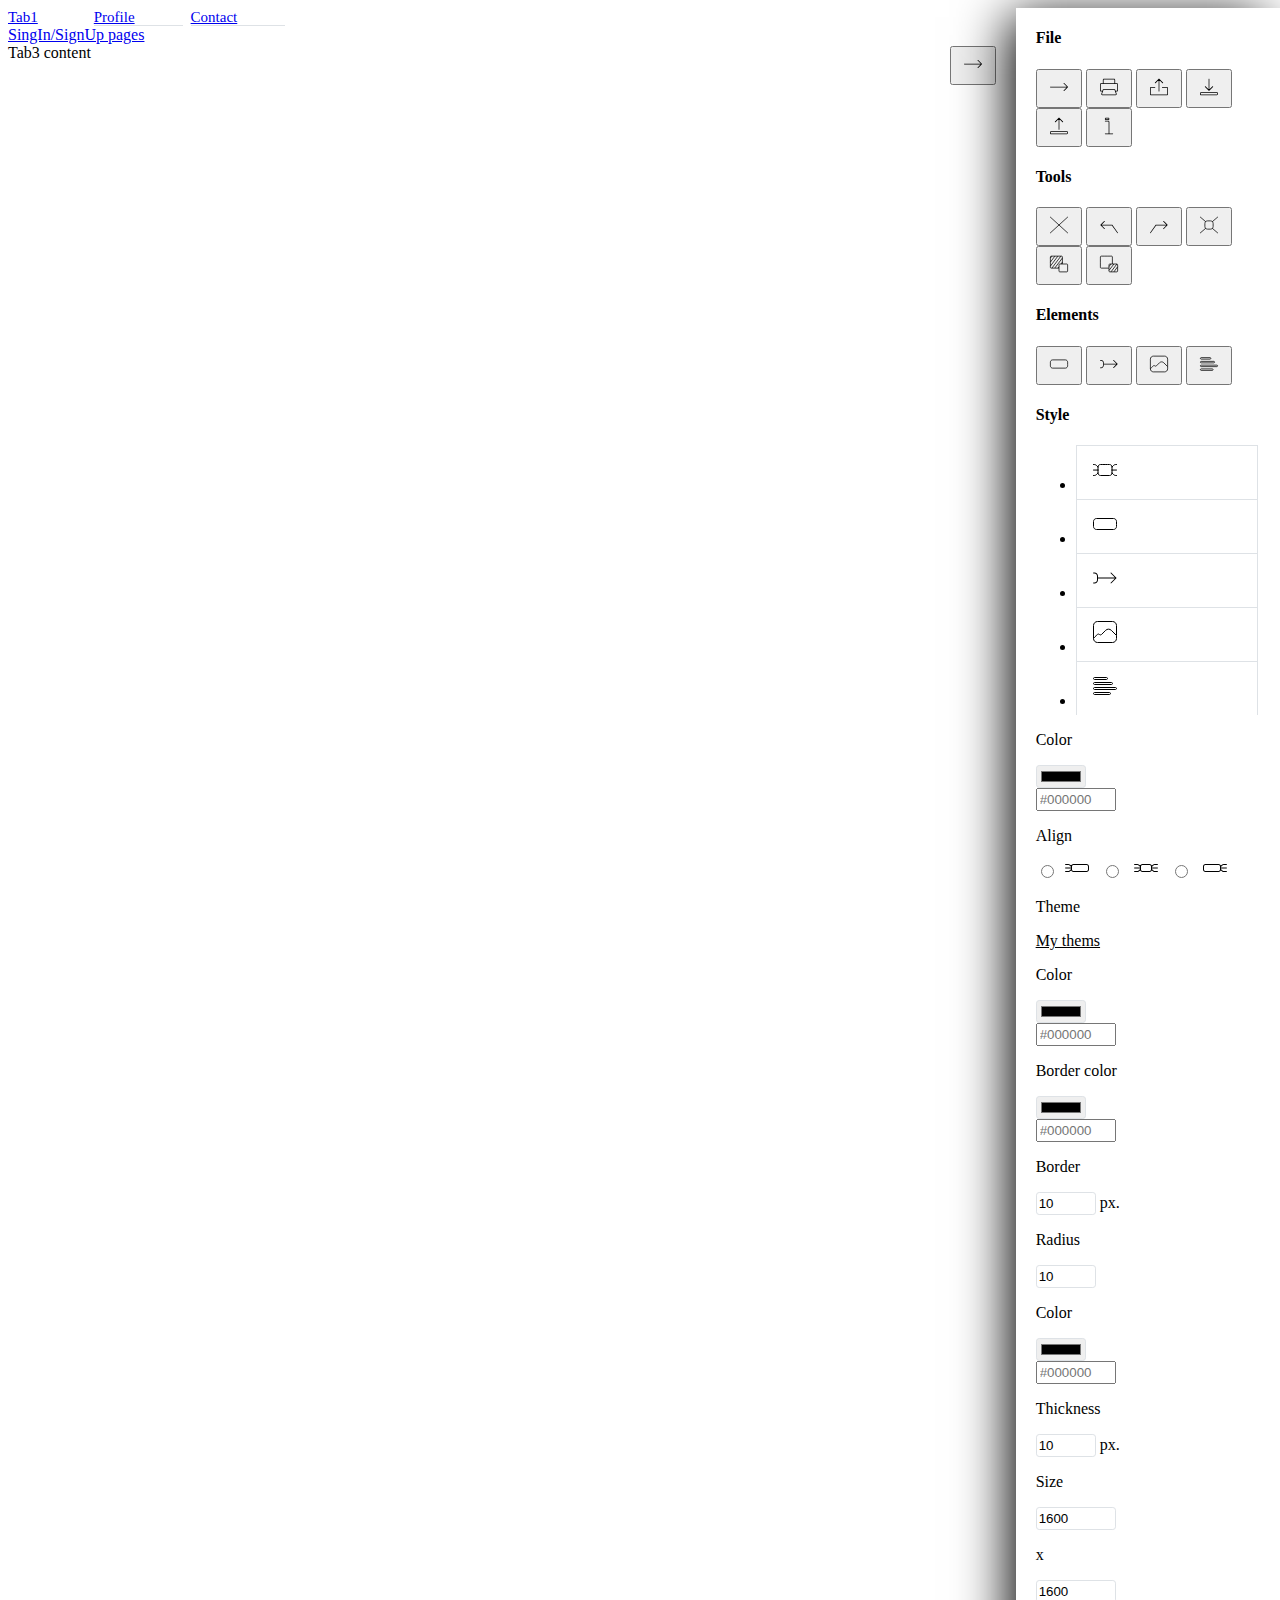
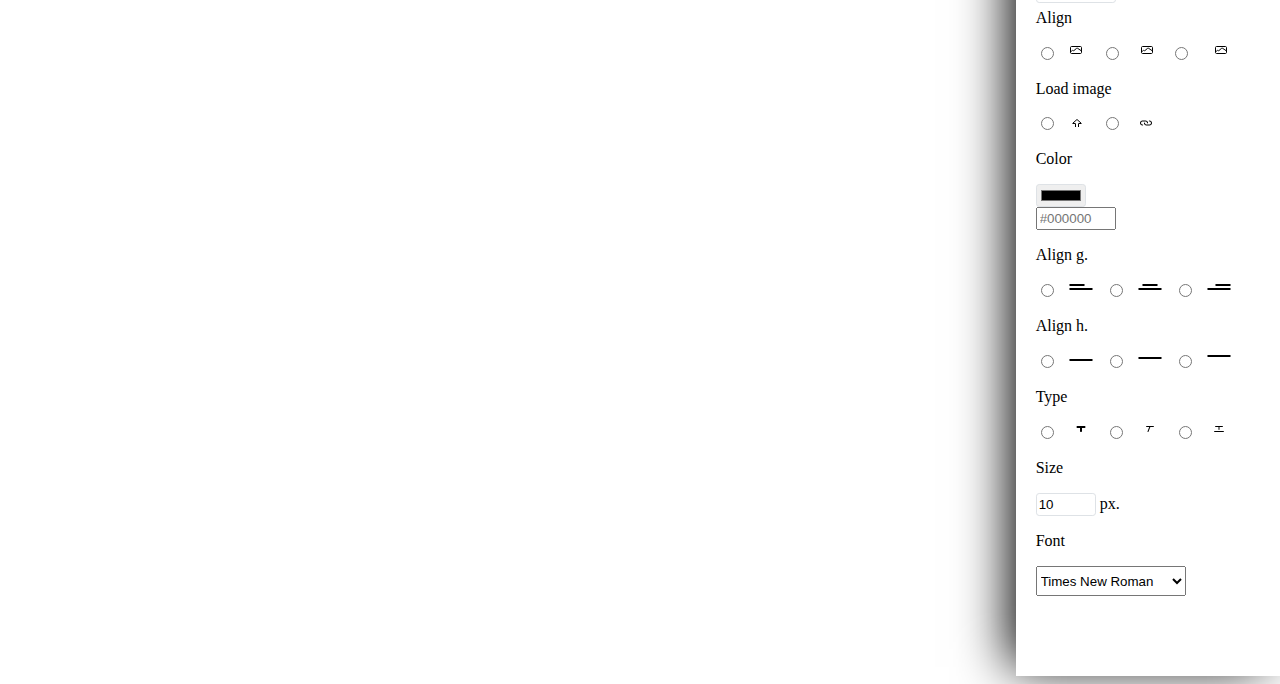
==== commit 4266823c: "initial commit" ====
--- a/index.html
+++ b/index.html
@@ -52,7 +52,7 @@
                     <p>Give rights</p>
                     <input type="email" class="form-control form-control-md w-75 mb-4" placeholder="test@test.com"/>
                 </div>
-                <div id="menu1Open" style="display: none; margin-left: 30px; margin-right: 60px;">
+                <div id="menu1Open" style="display: none; margin-left: 30px;">
                     <p>Open project</p>
                     <div class="card-deck mb-4">
                         <div class="project">
@@ -175,7 +175,7 @@
                                     <p>Color</p>
                                     <div class="form-group row">
                                         <form>
-                                            <input type="color" value="#000000" id="favcolor" list="colorList" style="width: 90px; height: 23px;">
+                                            <input type="color" value="#000000" id="favcolor" list="colorList" style="width: 50px; height: 23px;">
                                             <datalist id="colorList">
                                                 <option value="#ffffff" label="White">
                                                 <option value="#000000" label="Black">
@@ -198,7 +198,7 @@
                                     <p>Align</p>
                                     <div class="btn-group btn-group-toggle h-25 w-50" data-toggle="buttons">
                                         <label class="btn btn-light btn-sm border p-0">
-                                            <input type="radio" name="options" id="option1" checked><img src="img/Menu4-1-map-aligin-left-no-bordure.svg">
+                                            <input type="radio" name="options" id="option1"><img src="img/Menu4-1-map-aligin-left-no-bordure.svg">
                                         </label>
                                         <label class="btn btn-light btn-sm border p-0">
                                             <input type="radio" name="options" id="option2"> <img src="img/Menu4-1-map-aligin-center-no-bordure.svg">
@@ -219,7 +219,7 @@
                                     <div class="form-group row mr-3 mb-0">
                                         <div class="form-group row">
                                             <form>
-                                                <input type="color" value="#000000" id="favcolor1" list="colorList" style="width: 90px; height: 23px;">
+                                                <input type="color" value="#000000" id="favcolor1" list="colorList" style="width: 50px; height: 23px;">
                                                 <datalist id="colorList">
                                                     <option value="#ffffff" label="White">
                                                     <option value="#000000" label="Black">
@@ -243,7 +243,7 @@
                                     <p>Border color</p>
                                     <div class="form-group row">
                                         <form>
-                                            <input type="color" value="#000000" id="favcolor2" list="colorList" style="width: 90px; height: 23px;">
+                                            <input type="color" value="#000000" id="favcolor2" list="colorList" style="width: 50px; height: 23px;">
                                             <datalist id="colorList">
                                                 <option value="#ffffff" label="White">
                                                 <option value="#000000" label="Black">
@@ -281,7 +281,7 @@
                                     <p>Color</p>
                                     <div class="form-group row">
                                         <form>
-                                            <input type="color" value="#000000" id="favcolor3" list="colorList" style="width: 90px; height: 23px;">
+                                            <input type="color" value="#000000" id="favcolor3" list="colorList" style="width: 50px; height: 23px;">
                                             <datalist id="colorList">
                                                 <option value="#ffffff" label="White">
                                                 <option value="#000000" label="Black">
@@ -324,13 +324,24 @@
                                     <p>Align</p>
                                     <div class="btn-group btn-group-toggle h-25 w-50" data-toggle="buttons">
                                         <label class="btn btn-light btn-sm border p-0 active">
-                                            <input type="radio" name="options" id="option1" checked><img src="img/Menu4-4-image-aligin-left-no-bordure.svg">
+                                            <input type="radio" name="options" id="option1"><img src="img/Menu4-4-image-aligin-left-no-bordure.svg">
                                         </label>
                                         <label class="btn btn-light btn-sm border p-0">
                                             <input type="radio" name="options" id="option2"> <img src="img/Menu4-4-image-aligin-center-no-bordure.svg">
                                         </label>
                                         <label class="btn btn-light btn-sm border p-0">
                                             <input type="radio" name="options" id="option3"> <img src="img/Menu4-4-image-aligin-right-no-bordure.svg">
+                                        </label>
+                                    </div>
+                                </div>
+                                <div class="d-flex flex-row justify-content-between ml-3 mr-3">
+                                    <p>Load image</p>
+                                    <div class="btn-group btn-group-toggle h-25 w-25 mr-4" data-toggle="buttons">
+                                        <label class="btn btn-light btn-sm border p-0 active">
+                                            <input type="radio" name="options" id="option1"><img src="other/Menu4/Menu4-4/SVG/No-bordure/Menu4-4-image-open-load-no-bordure.svg">
+                                        </label>
+                                        <label class="btn btn-light btn-sm border p-0">
+                                            <input type="radio" name="options" id="option2"> <img src="other/Menu4/Menu4-4/SVG/No-bordure/Menu4-4-image-open-url-no-bordure.svg">
                                         </label>
                                     </div>
                                 </div>
@@ -340,7 +351,7 @@
                                     <p>Color</p>
                                     <div class="form-group row">
                                         <form>
-                                            <input type="color" value="#000000" id="favcolor4" list="colorList" style="width: 90px; height: 23px;">
+                                            <input type="color" value="#000000" id="favcolor4" list="colorList" style="width: 50px; height: 23px;">
                                             <datalist id="colorList">
                                                 <option value="#ffffff" label="White">
                                                 <option value="#000000" label="Black">
@@ -363,7 +374,7 @@
                                     <p>Align g.</p>
                                     <div class="btn-group btn-group-toggle h-25 w-50" data-toggle="buttons">
                                         <label class="btn btn-light btn-sm border p-0 active">
-                                            <input type="radio" name="options" id="option1" checked> <img src="img/Menu4-5-text-aligin-left-no-bordure.svg">
+                                            <input type="radio" name="options" id="option1"> <img src="img/Menu4-5-text-aligin-left-no-bordure.svg">
                                         </label>
                                         <label class="btn btn-light btn-sm border p-0">
                                             <input type="radio" name="options" id="option2"> <img src="img/Menu4-5-text-aligin-center-no-bordure.svg">
@@ -377,7 +388,7 @@
                                     <p>Align h.</p>
                                     <div class="btn-group btn-group-toggle h-25 w-50" data-toggle="buttons">
                                         <label class="btn btn-light btn-sm border p-0 active">
-                                            <input type="radio" name="options" id="option1" checked> <img src="img/Menu4-5-text-aligin-bott-no-bordure.svg">
+                                            <input type="radio" name="options" id="option1"> <img src="img/Menu4-5-text-aligin-bott-no-bordure.svg">
                                         </label>
                                         <label class="btn btn-light btn-sm border p-0">
                                             <input type="radio" name="options" id="option2"> <img src="img/Menu4-5-text-aligin-mid-no-bordure.svg">
@@ -391,7 +402,7 @@
                                     <p>Type</p>
                                     <div class="btn-group btn-group-toggle h-25 w-50" data-toggle="buttons">
                                         <label class="btn btn-light btn-sm border p-0 active">
-                                            <input type="radio" name="options" id="option1" checked> <img src="img/Menu4-5-text-bold-no-bordure.svg">
+                                            <input type="radio" name="options" id="option1"> <img src="img/Menu4-5-text-bold-no-bordure.svg">
                                         </label>
                                         <label class="btn btn-light btn-sm border p-0">
                                             <input type="radio" name="options" id="option2"> <img src="img/Menu4-5-text-italic-no-bordure.svg">
--- a/styles/styles.css
+++ b/styles/styles.css
@@ -95,7 +95,7 @@
   }
   
   #sidebar {
-    color: #fff;
+    /* color: #fff; */
     transition: all 0.3s;
     z-index: 2;
   }
